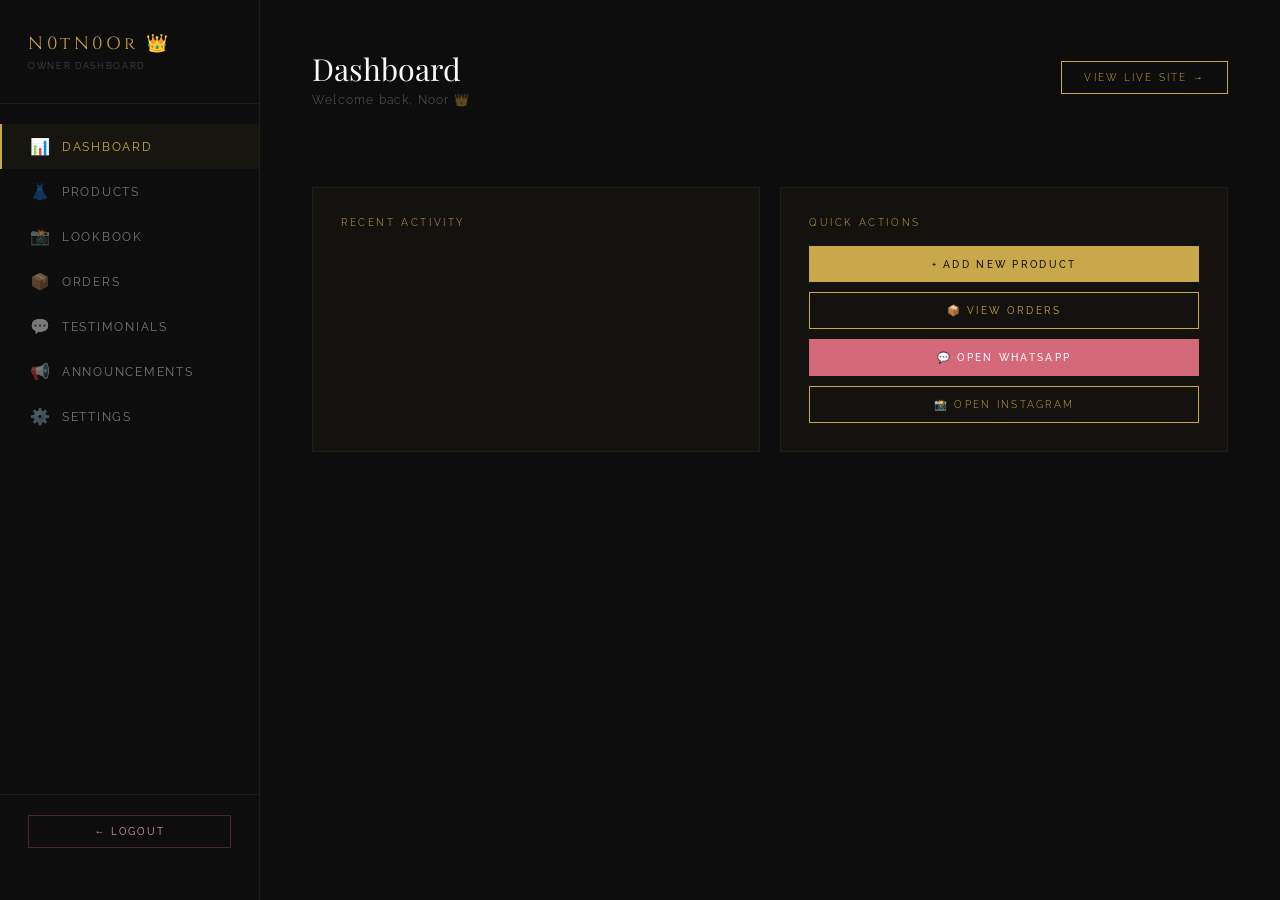
==== admin.html @ 702b6516 "Properly refactor to Multipage without breaking CSS or logic" ====
<!DOCTYPE html>
<html lang="en">
<head>
<meta charset="UTF-8">
<meta name="viewport" content="width=device-width, initial-scale=1.0">
<title>N0tN0Or — Hijabi RTW | Worldwide Delivery</title>
<link href="https://fonts.googleapis.com/css2?family=Playfair+Display:ital,wght@0,400;0,500;0,700;1,400;1,500&family=Raleway:wght@200;300;400;500;600&family=Cinzel:wght@400;500&display=swap" rel="stylesheet">
<link rel="stylesheet" href="style.css">
<!--
/* ═══════════════════════════════════════════
   VARIABLES & RESET
═══════════════════════════════════════════ */
:root {
  --black:#0a0a0a; --near-black:#111111; --dark:#1a1410;
  --gold:#c9a84c; --gold-light:#e8cc7a; --gold-dim:rgba(201,168,76,0.3);
  --rose:#d4697a; --rose-light:#e8a0b0; --rose-pale:#f5d8df;
  --white:#faf8f5; --off-white:#f0ece6; --grey:#888;
  --success:#25d366; --danger:#e05050; --admin-bg:#0d0d0d;
}
*{margin:0;padding:0;box-sizing:border-box;}
html{scroll-behavior:smooth;}
body{background:var(--black);color:var(--white);font-family:'Raleway',sans-serif;font-weight:300;overflow-x:hidden;}

body{cursor:auto;}}

/* ═══════════════════════════════════════════
   PAGE SYSTEM
═══════════════════════════════════════════ */
.page{display:none;min-height:100vh;}
.page.active{display:block;}

/* ═══════════════════════════════════════════
   NAV
═══════════════════════════════════════════ */
nav{position:fixed;top:var(--nav-top,0);width:100%;z-index:1000;padding:20px 60px;display:flex;align-items:center;justify-content:space-between;transition:background .3s,border-bottom .3s,top .3s;}
nav.scrolled{background:rgba(10,10,10,0.97);backdrop-filter:blur(12px);border-bottom:1px solid rgba(201,168,76,0.08);}
body.ann-visible{--nav-top:38px;}
.ann-bar{position:fixed;top:0;left:0;right:0;z-index:1100;}
.nav-logo{font-family:'Cinzel',serif;font-size:1.3rem;letter-spacing:.25em;color:var(--gold);text-decoration:none;display:flex;align-items:center;gap:10px;}
.nav-links{display:flex;gap:32px;list-style:none;}
.nav-links a{font-size:.67rem;letter-spacing:.22em;text-transform:uppercase;color:rgba(250,248,245,.6);text-decoration:none;transition:color .3s;}
.nav-links a:hover,.nav-links a.active-link{color:var(--gold);}
.nav-right{display:flex;gap:12px;align-items:center;}
.nav-wa{background:linear-gradient(135deg,#25d366,#128c7e);color:#fff;padding:9px 20px;font-size:.63rem;letter-spacing:.18em;text-transform:uppercase;text-decoration:none;transition:opacity .3s;display:flex;align-items:center;gap:7px;}
.nav-wa:hover{opacity:.85;}
.nav-admin-btn{background:none;border:1px solid rgba(201,168,76,.3);color:rgba(201,168,76,.7);padding:9px 18px;font-size:.62rem;letter-spacing:.2em;text-transform:uppercase;font-family:'Raleway',sans-serif;transition:all .3s;}
.nav-admin-btn:hover{border-color:var(--gold);color:var(--gold);}
.hamburger{display:none;flex-direction:column;gap:5px;padding:4px;background:none;border:none;}
.hamburger span{display:block;width:24px;height:1px;background:var(--gold);}

/* ═══════════════════════════════════════════
   MOBILE MENU
═══════════════════════════════════════════ */
.mobile-menu{display:none;position:fixed;inset:0;z-index:999;background:rgba(10,10,10,.98);flex-direction:column;align-items:center;justify-content:center;gap:32px;}
.mobile-menu.open{display:flex;}
.mobile-menu a,.mobile-menu button.mm-link{font-family:'Cinzel',serif;font-size:1.1rem;letter-spacing:.2em;text-transform:uppercase;color:var(--gold);text-decoration:none;background:none;border:none;}
.mm-close{position:absolute;top:28px;right:28px;background:none;border:none;color:var(--gold);font-size:1.5rem;}

/* ═══════════════════════════════════════════
   UTILITIES
═══════════════════════════════════════════ */
.s-label{font-size:.62rem;letter-spacing:.32em;text-transform:uppercase;color:var(--gold);margin-bottom:18px;display:block;}
.s-title{font-family:'Playfair Display',serif;font-size:clamp(2rem,3.5vw,3.5rem);font-weight:400;line-height:1.2;color:var(--white);}
.s-title .italic{font-style:italic;color:var(--gold);}
.s-title .rose{color:var(--rose-light);}
.s-body{font-size:.9rem;line-height:1.95;color:rgba(250,248,245,.55);margin-top:20px;max-width:480px;}
.deco-line{width:44px;height:1px;background:var(--gold);margin:18px 0;}
.deco-line.rose{background:var(--rose);}
.deco-line.center{margin:18px auto;}
.section{padding:110px 60px;}
.reveal{opacity:0;transform:translateY(32px);transition:opacity .85s ease,transform .85s ease;}
.reveal.on{opacity:1;transform:none;}
.d1{transition-delay:.1s;}.d2{transition-delay:.2s;}.d3{transition-delay:.3s;}.d4{transition-delay:.4s;}.d5{transition-delay:.5s;}
.btn-gold{background:var(--gold);color:var(--black);padding:15px 38px;font-family:'Raleway',sans-serif;font-size:.7rem;letter-spacing:.22em;text-transform:uppercase;font-weight:500;text-decoration:none;border:none;transition:background .3s,transform .3s;display:inline-flex;align-items:center;gap:10px;}
.btn-gold:hover{background:var(--gold-light);transform:translateY(-2px);}
.btn-outline{border:1px solid var(--gold);color:var(--gold);padding:14px 34px;font-family:'Raleway',sans-serif;font-size:.7rem;letter-spacing:.22em;text-transform:uppercase;text-decoration:none;transition:all .3s;display:inline-flex;align-items:center;gap:10px;background:none;}
.btn-outline:hover{background:var(--gold);color:var(--black);}
.btn-rose{background:var(--rose);color:#fff;padding:15px 38px;font-family:'Raleway',sans-serif;font-size:.7rem;letter-spacing:.22em;text-transform:uppercase;font-weight:500;text-decoration:none;border:none;transition:background .3s,transform .3s;display:inline-flex;align-items:center;gap:10px;}
.btn-rose:hover{background:var(--rose-light);color:var(--black);transform:translateY(-2px);}
.wa-float{position:fixed;bottom:32px;right:32px;z-index:500;width:56px;height:56px;background:linear-gradient(135deg,#25d366,#128c7e);border-radius:50%;display:flex;align-items:center;justify-content:center;font-size:1.5rem;text-decoration:none;box-shadow:0 4px 20px rgba(37,211,102,.35);transition:transform .3s,box-shadow .3s;}
.wa-float:hover{transform:scale(1.1);box-shadow:0 6px 28px rgba(37,211,102,.5);}

/* ═══════════════════════════════════════════
   MARQUEE
═══════════════════════════════════════════ */
.marquee{background:var(--gold);padding:13px 0;overflow:hidden;}
.marquee-track{display:flex;animation:marquee 25s linear infinite;white-space:nowrap;}
.marquee-item{font-family:'Cinzel',serif;font-size:.72rem;letter-spacing:.2em;text-transform:uppercase;color:var(--black);padding:0 36px;display:flex;align-items:center;gap:36px;}

/* ═══════════════════════════════════════════
   HOME PAGE
═══════════════════════════════════════════ */
.hero{min-height:100vh;display:flex;flex-direction:column;justify-content:center;position:relative;overflow:hidden;padding:140px 60px 100px;}
.hero-bg{position:absolute;inset:0;background:radial-gradient(ellipse at 80% 50%,rgba(201,168,76,.07) 0%,transparent 55%),radial-gradient(ellipse at 20% 80%,rgba(212,105,122,.08) 0%,transparent 50%),linear-gradient(160deg,#0a0a0a 0%,#12100e 100%);}
.hero-grid{position:absolute;inset:0;background-image:linear-gradient(rgba(201,168,76,.04) 1px,transparent 1px),linear-gradient(90deg,rgba(201,168,76,.04) 1px,transparent 1px);background-size:60px 60px;}
.hero-big-n{position:absolute;right:-40px;top:50%;transform:translateY(-50%);font-family:'Cinzel',serif;font-size:28vw;color:rgba(201,168,76,.04);line-height:1;user-select:none;pointer-events:none;}
.hero-content{position:relative;z-index:2;max-width:760px;}
.hero-badge{display:inline-flex;align-items:center;gap:10px;border:1px solid var(--gold-dim);padding:8px 20px;font-size:.62rem;letter-spacing:.28em;text-transform:uppercase;color:var(--gold);margin-bottom:32px;opacity:0;animation:fadeUp 1s .2s forwards;}
.hero-badge-dot{width:6px;height:6px;background:var(--gold);border-radius:50%;animation:pulse 2s infinite;}
.hero-title{font-family:'Playfair Display',serif;font-size:clamp(3rem,6vw,7rem);font-weight:400;line-height:1.05;opacity:0;animation:fadeUp 1s .4s forwards;}
.hero-title .gold{color:var(--gold);}
.hero-title .italic{font-style:italic;}
.hero-title .outline{-webkit-text-stroke:1px var(--gold);color:transparent;}
.hero-sub{margin-top:24px;max-width:480px;font-size:.9rem;line-height:1.95;color:rgba(250,248,245,.5);opacity:0;animation:fadeUp 1s .6s forwards;}
.hero-actions{margin-top:48px;display:flex;gap:14px;flex-wrap:wrap;opacity:0;animation:fadeUp 1s .8s forwards;}
.hero-stats{position:absolute;right:60px;bottom:80px;z-index:2;display:flex;gap:44px;opacity:0;animation:fadeIn 1s 1.4s forwards;}
.stat-val{font-family:'Playfair Display',serif;font-size:2.1rem;font-weight:400;color:var(--gold);}
.stat-lbl{font-size:.58rem;letter-spacing:.2em;text-transform:uppercase;color:rgba(250,248,245,.4);margin-top:4px;}

/* ABOUT */
.about{background:var(--near-black);display:grid;grid-template-columns:1fr 1fr;min-height:80vh;}
.about-vis{position:relative;overflow:hidden;background:linear-gradient(160deg,#1a120c 0%,#0d0905 100%);display:flex;align-items:center;justify-content:center;}
.about-big-logo{font-family:'Cinzel',serif;font-size:13rem;color:rgba(201,168,76,.05);user-select:none;line-height:1;}
.about-glow{position:absolute;top:50%;left:50%;transform:translate(-50%,-50%);width:280px;height:280px;background:radial-gradient(circle,rgba(201,168,76,.08) 0%,transparent 70%);}
.about-card{position:absolute;bottom:48px;left:36px;right:36px;border:1px solid var(--gold-dim);padding:28px 32px;background:rgba(10,10,10,.88);backdrop-filter:blur(12px);}
.about-card-q{font-family:'Playfair Display',serif;font-style:italic;font-size:1.05rem;line-height:1.7;color:var(--off-white);}
.about-card-attr{margin-top:12px;font-size:.6rem;letter-spacing:.25em;text-transform:uppercase;color:var(--gold);}
.about-content{padding:90px 70px;display:flex;flex-direction:column;justify-content:center;}
.about-pills{display:flex;flex-wrap:wrap;gap:9px;margin-top:36px;}
.pill{border:1px solid rgba(201,168,76,.22);padding:7px 16px;font-size:.6rem;letter-spacing:.18em;text-transform:uppercase;color:rgba(250,248,245,.45);transition:all .3s;}
.pill:hover{border-color:var(--gold);color:var(--gold);}

/* COLLECTION GRID */
.coll-header{display:flex;justify-content:space-between;align-items:flex-end;margin-bottom:56px;flex-wrap:wrap;gap:20px;}
.product-grid{display:grid;grid-template-columns:repeat(auto-fill,minmax(300px,1fr));gap:3px;}
.prod-card{position:relative;overflow:hidden;background:var(--near-black);}
.prod-visual{aspect-ratio:3/4;position:relative;overflow:hidden;}
.prod-visual img{width:100%;height:100%;object-fit:cover;transition:transform .7s ease;}
.prod-card:hover .prod-visual img{transform:scale(1.06);}
.prod-visual-placeholder{width:100%;height:100%;display:flex;align-items:center;justify-content:center;transition:transform .7s ease;}
.prod-card:hover .prod-visual-placeholder{transform:scale(1.06);}
.prod-shimmer{position:absolute;inset:0;background:linear-gradient(135deg,rgba(255,255,255,0) 40%,rgba(255,255,255,.05) 50%,rgba(255,255,255,0) 60%);background-size:200% 200%;pointer-events:none;}
.prod-overlay{position:absolute;inset:0;background:linear-gradient(to top,rgba(0,0,0,.88) 0%,rgba(0,0,0,.1) 50%,transparent 100%);display:flex;flex-direction:column;justify-content:flex-end;padding:24px;opacity:0;transition:opacity .4s;}
.prod-card:hover .prod-overlay{opacity:1;}
.prod-tag{font-size:.57rem;letter-spacing:.24em;text-transform:uppercase;color:var(--gold);margin-bottom:6px;}
.prod-name{font-family:'Playfair Display',serif;font-style:italic;font-size:1.3rem;color:var(--white);}
.prod-desc{font-size:.78rem;color:rgba(250,248,245,.6);margin-top:6px;line-height:1.5;}
.prod-price{font-family:'Cinzel',serif;font-size:.9rem;color:var(--gold);margin-top:10px;}
.prod-order-btn{margin-top:14px;display:inline-flex;align-items:center;gap:7px;font-size:.62rem;letter-spacing:.2em;text-transform:uppercase;color:var(--gold);text-decoration:none;border-bottom:1px solid var(--gold-dim);padding-bottom:3px;transition:border-color .3s;}
.prod-order-btn:hover{border-color:var(--gold);}
.prod-badge{position:absolute;top:16px;right:16px;z-index:2;background:var(--gold);color:var(--black);font-size:.53rem;letter-spacing:.14em;text-transform:uppercase;font-weight:600;padding:4px 10px;}
.prod-badge.sold{background:var(--grey);}
.prod-badge.new{background:var(--rose);}
.no-products{text-align:center;padding:100px 40px;color:rgba(250,248,245,.3);font-family:'Playfair Display',serif;font-style:italic;font-size:1.3rem;}

/* GRADIENTS for placeholder cards */
.g1{background:linear-gradient(160deg,#2a1520 0%,#6b2840 50%,#c9506a 100%);}
.g2{background:linear-gradient(160deg,#1c1c2e 0%,#4a3a6e 100%);}
.g3{background:linear-gradient(160deg,#0f1a0f 0%,#1e4d1e 60%,#2d7a2d 100%);}
.g4{background:linear-gradient(160deg,#1a1008 0%,#4d3010 60%,#8a5a20 100%);}
.g5{background:linear-gradient(160deg,#1a0f14 0%,#5c2040 70%,#a03060 100%);}
.g6{background:linear-gradient(160deg,#0f0f1a 0%,#2a2050 70%,#5040a0 100%);}

/* HOW TO ORDER */
.how{background:linear-gradient(160deg,#0d0905 0%,#12100e 100%);}
.how-inner{max-width:1100px;margin:0 auto;display:grid;grid-template-columns:1fr 1.1fr;gap:80px;align-items:start;}
.how-steps{display:flex;flex-direction:column;}
.how-step{display:flex;gap:22px;align-items:flex-start;padding:22px 0;border-bottom:1px solid rgba(201,168,76,.1);}
.how-step:last-child{border-bottom:none;}
.step-num{font-family:'Playfair Display',serif;font-size:2.3rem;color:var(--gold-dim);line-height:1;flex-shrink:0;width:44px;transition:color .3s;}
.how-step:hover .step-num{color:var(--gold);}
.step-title{font-size:.78rem;letter-spacing:.15em;text-transform:uppercase;color:var(--white);margin-bottom:5px;font-weight:500;}
.step-desc{font-size:.83rem;line-height:1.7;color:rgba(250,248,245,.45);}
.how-cta-box{border:1px solid var(--gold-dim);padding:44px;background:rgba(201,168,76,.03);position:relative;overflow:hidden;}
.how-cta-box::before{content:'';position:absolute;top:-1px;left:0;right:0;height:2px;background:linear-gradient(90deg,transparent,var(--gold),transparent);}
.cta-title{font-family:'Playfair Display',serif;font-size:1.6rem;font-style:italic;color:var(--white);line-height:1.4;}
.cta-body{font-size:.83rem;line-height:1.85;color:rgba(250,248,245,.5);margin:18px 0 32px;}
.how-wa-btn{display:flex;align-items:center;gap:12px;background:linear-gradient(135deg,#25d366,#128c7e);color:#fff;padding:17px 34px;text-decoration:none;font-size:.7rem;letter-spacing:.2em;text-transform:uppercase;transition:opacity .3s,transform .3s;font-weight:500;}
.how-wa-btn:hover{opacity:.9;transform:translateY(-2px);}
.how-or{margin:16px 0;font-size:.62rem;letter-spacing:.2em;text-transform:uppercase;color:rgba(250,248,245,.2);text-align:center;}
.how-ig-btn{display:flex;align-items:center;justify-content:center;gap:10px;border:1px solid rgba(201,168,76,.25);color:var(--gold);padding:15px 34px;text-decoration:none;font-size:.68rem;letter-spacing:.18em;text-transform:uppercase;transition:all .3s;}
.how-ig-btn:hover{background:var(--gold);color:var(--black);}

/* PHILOSOPHY */
.philosophy{background:var(--near-black);position:relative;overflow:hidden;}
.phil-bg-text{position:absolute;top:50%;left:50%;transform:translate(-50%,-50%);font-family:'Playfair Display',serif;font-size:20vw;font-style:italic;color:rgba(255,255,255,.02);white-space:nowrap;user-select:none;}
.phil-inner{max-width:900px;margin:0 auto;text-align:center;position:relative;z-index:1;}
.phil-quote{font-family:'Playfair Display',serif;font-style:italic;font-size:clamp(1.5rem,2.8vw,2.4rem);line-height:1.55;color:var(--white);margin:44px 0;}
.phil-quote .hl{color:var(--gold);}
.phil-points{display:grid;grid-template-columns:repeat(3,1fr);gap:2px;margin-top:64px;}
.phil-pt{padding:44px 32px;border:1px solid rgba(201,168,76,.08);background:rgba(201,168,76,.02);transition:background .3s,border-color .3s;}
.phil-pt:hover{background:rgba(201,168,76,.05);border-color:var(--gold-dim);}
.phil-pt-icon{font-size:1.7rem;margin-bottom:18px;}
.phil-pt-title{font-family:'Playfair Display',serif;font-size:1rem;color:var(--white);margin-bottom:10px;}
.phil-pt-body{font-size:.8rem;line-height:1.8;color:rgba(250,248,245,.45);}

/* LOOKBOOK */
.lb-grid{display:grid;grid-template-columns:repeat(4,1fr);grid-template-rows:auto auto;gap:3px;margin-top:60px;}
.lb-item{position:relative;overflow:hidden;}
.lb-item:nth-child(1){grid-column:span 2;grid-row:span 2;}
.lb-item:nth-child(5){grid-column:span 2;}
.lb-vis{aspect-ratio:1;position:relative;}
.lb-item:nth-child(1) .lb-vis{height:100%;aspect-ratio:unset;min-height:480px;}
.lb-item:nth-child(5) .lb-vis{aspect-ratio:2/1;}
.lb-bg{position:absolute;inset:0;transition:transform .6s;}
.lb-item:hover .lb-bg{transform:scale(1.05);}
.lb-shine{position:absolute;inset:0;background:radial-gradient(ellipse at 30% 20%,rgba(255,255,255,.1) 0%,transparent 60%);}
.lb-cap{position:absolute;inset:0;background:linear-gradient(to top,rgba(0,0,0,.8) 0%,transparent 50%);display:flex;align-items:flex-end;padding:22px;opacity:0;transition:opacity .4s;}
.lb-item:hover .lb-cap{opacity:1;}
.lb-cap-text{font-family:'Playfair Display',serif;font-style:italic;font-size:.92rem;color:var(--white);}

/* TESTIMONIALS */
.testi-grid{display:grid;grid-template-columns:repeat(3,1fr);gap:2px;margin-top:60px;}
.testi-card{padding:38px 32px;background:rgba(201,168,76,.03);border:1px solid rgba(201,168,76,.08);transition:border-color .3s;position:relative;}
.testi-card:hover{border-color:rgba(201,168,76,.2);}
.testi-top{display:flex;align-items:center;gap:12px;margin-bottom:20px;}
.testi-avatar{width:42px;height:42px;border-radius:50%;border:1px solid var(--gold-dim);display:flex;align-items:center;justify-content:center;font-family:'Playfair Display',serif;font-size:1rem;color:var(--gold);flex-shrink:0;}
.testi-name{font-size:.76rem;letter-spacing:.1em;text-transform:uppercase;color:var(--white);font-weight:500;}
.testi-loc{font-size:.63rem;color:rgba(250,248,245,.35);margin-top:2px;}
.testi-stars{color:var(--gold);font-size:.72rem;letter-spacing:3px;margin-bottom:14px;}
.testi-text{font-family:'Playfair Display',serif;font-style:italic;font-size:.97rem;line-height:1.75;color:rgba(250,248,245,.72);}
.testi-mark{position:absolute;top:20px;right:24px;font-family:'Playfair Display',serif;font-size:3.5rem;color:rgba(201,168,76,.07);line-height:1;}

/* IG CTA */
.igcta{background:linear-gradient(135deg,#0a0a0a 0%,#1a0e12 50%,#0a0a0a 100%);text-align:center;position:relative;overflow:hidden;}
.igcta-glow{position:absolute;top:50%;left:50%;transform:translate(-50%,-50%);width:500px;height:500px;background:radial-gradient(circle,rgba(212,105,122,.06) 0%,transparent 70%);}
.igcta-inner{position:relative;z-index:1;}
.igcta-title{font-family:'Playfair Display',serif;font-size:clamp(2rem,4vw,3.8rem);line-height:1.2;}
.igcta-title .italic{font-style:italic;color:var(--rose-light);}
.igcta-body{font-size:.9rem;line-height:1.9;color:rgba(250,248,245,.5);margin:20px auto;max-width:460px;}
.igcta-btn{display:inline-flex;align-items:center;gap:12px;background:linear-gradient(135deg,#833ab4,#fd1d1d,#fcb045);color:#fff;padding:17px 44px;text-decoration:none;font-size:.7rem;letter-spacing:.22em;text-transform:uppercase;font-weight:500;transition:opacity .3s,transform .3s;margin-top:10px;}
.igcta-btn:hover{opacity:.88;transform:translateY(-2px);}
.ig-handle{margin-top:14px;font-family:'Playfair Display',serif;font-style:italic;font-size:.95rem;color:rgba(250,248,245,.22);}

/* ═══════════════════════════════════════════
   SIZING PAGE
═══════════════════════════════════════════ */
.sizing-hero{padding:160px 60px 80px;text-align:center;background:linear-gradient(160deg,#0a0a0a 0%,#1a120c 100%);}
.sizing-table-wrap{max-width:900px;margin:60px auto;padding:0 60px;}
.size-table{width:100%;border-collapse:collapse;}
.size-table th{background:rgba(201,168,76,.1);color:var(--gold);font-size:.65rem;letter-spacing:.22em;text-transform:uppercase;padding:16px 20px;text-align:left;font-weight:500;border-bottom:1px solid var(--gold-dim);}
.size-table td{padding:14px 20px;font-size:.85rem;color:rgba(250,248,245,.65);border-bottom:1px solid rgba(201,168,76,.07);}
.size-table tr:hover td{background:rgba(201,168,76,.03);}
.size-table td:first-child{color:var(--white);font-weight:400;}
.sizing-tips{max-width:900px;margin:0 auto 60px;padding:0 60px;display:grid;grid-template-columns:1fr 1fr;gap:20px;}
.tip-card{background:rgba(201,168,76,.03);border:1px solid rgba(201,168,76,.1);padding:28px;transition:border-color .3s;}
.tip-card:hover{border-color:var(--gold-dim);}
.tip-icon{font-size:1.5rem;margin-bottom:12px;}
.tip-title{font-size:.78rem;letter-spacing:.15em;text-transform:uppercase;color:var(--white);margin-bottom:8px;}
.tip-body{font-size:.82rem;line-height:1.7;color:rgba(250,248,245,.45);}

/* ═══════════════════════════════════════════
   DELIVERY PAGE
═══════════════════════════════════════════ */
.delivery-hero{padding:160px 60px 80px;text-align:center;background:linear-gradient(160deg,#0a0a0a 0%,#0d1410 100%);}
.delivery-zones{max-width:1000px;margin:60px auto;padding:0 60px;display:grid;grid-template-columns:repeat(3,1fr);gap:3px;}
.zone-card{padding:40px 32px;background:rgba(201,168,76,.03);border:1px solid rgba(201,168,76,.08);transition:all .3s;text-align:center;}
.zone-card:hover{border-color:var(--gold-dim);background:rgba(201,168,76,.06);}
.zone-icon{font-size:2.2rem;margin-bottom:16px;}
.zone-name{font-family:'Playfair Display',serif;font-size:1.1rem;color:var(--white);margin-bottom:10px;}
.zone-time{font-size:.65rem;letter-spacing:.2em;text-transform:uppercase;color:var(--gold);margin-bottom:14px;}
.zone-desc{font-size:.8rem;line-height:1.7;color:rgba(250,248,245,.45);}
.delivery-note{max-width:700px;margin:48px auto;padding:32px;border:1px solid var(--gold-dim);background:rgba(201,168,76,.04);text-align:center;}
.delivery-note p{font-family:'Playfair Display',serif;font-style:italic;font-size:1rem;line-height:1.7;color:var(--off-white);}

/* ═══════════════════════════════════════════
   CONTACT PAGE
═══════════════════════════════════════════ */
.contact-hero{padding:160px 60px 80px;text-align:center;}
.contact-grid{max-width:1000px;margin:0 auto;padding:0 60px 80px;display:grid;grid-template-columns:1fr 1fr;gap:60px;align-items:start;}
.contact-card{border:1px solid rgba(201,168,76,.12);padding:40px;background:rgba(201,168,76,.02);transition:border-color .3s;}
.contact-card:hover{border-color:var(--gold-dim);}
.contact-card-icon{font-size:2rem;margin-bottom:16px;}
.contact-card-title{font-family:'Playfair Display',serif;font-size:1.2rem;color:var(--white);margin-bottom:10px;}
.contact-card-body{font-size:.83rem;line-height:1.75;color:rgba(250,248,245,.5);margin-bottom:24px;}
.contact-links{display:flex;flex-direction:column;gap:12px;}
.contact-link{display:flex;align-items:center;gap:10px;font-size:.75rem;letter-spacing:.12em;text-transform:uppercase;color:var(--gold);text-decoration:none;padding:12px 18px;border:1px solid rgba(201,168,76,.2);transition:all .3s;}
.contact-link:hover{background:var(--gold);color:var(--black);border-color:var(--gold);}
.contact-form{display:flex;flex-direction:column;gap:16px;}
.form-group{display:flex;flex-direction:column;gap:7px;}
.form-group label{font-size:.62rem;letter-spacing:.22em;text-transform:uppercase;color:var(--gold);}
.form-group input,.form-group textarea,.form-group select{background:rgba(201,168,76,.04);border:1px solid rgba(201,168,76,.15);color:var(--white);padding:13px 16px;font-family:'Raleway',sans-serif;font-size:.85rem;font-weight:300;outline:none;transition:border-color .3s;}
.form-group input:focus,.form-group textarea:focus,.form-group select:focus{border-color:var(--gold);}
.form-group textarea{min-height:110px;resize:vertical;}
.form-group select option{background:var(--near-black);}
.form-submit{background:var(--gold);color:var(--black);border:none;padding:15px 36px;font-family:'Raleway',sans-serif;font-size:.7rem;letter-spacing:.22em;text-transform:uppercase;font-weight:500;transition:background .3s;}
.form-submit:hover{background:var(--gold-light);}
.form-success{display:none;background:rgba(37,211,102,.1);border:1px solid rgba(37,211,102,.3);padding:16px;color:#25d366;font-size:.85rem;text-align:center;margin-top:10px;}

/* ═══════════════════════════════════════════
   ADMIN LOGIN
═══════════════════════════════════════════ */
#page-login{background:var(--admin-bg);min-height:100vh;display:none;align-items:center;justify-content:center;}
#page-login.active{display:flex;}
.login-box{width:100%;max-width:440px;padding:52px 48px;border:1px solid rgba(201,168,76,.2);background:rgba(201,168,76,.02);position:relative;overflow:hidden;}
.login-box::before{content:'';position:absolute;top:-1px;left:0;right:0;height:2px;background:linear-gradient(90deg,transparent,var(--gold),transparent);}
.login-logo{font-family:'Cinzel',serif;font-size:1.4rem;letter-spacing:.3em;color:var(--gold);text-align:center;margin-bottom:8px;}
.login-sub{font-size:.62rem;letter-spacing:.22em;text-transform:uppercase;color:rgba(250,248,245,.35);text-align:center;margin-bottom:40px;}
.login-form{display:flex;flex-direction:column;gap:18px;}
.login-form label{font-size:.6rem;letter-spacing:.22em;text-transform:uppercase;color:var(--gold);display:block;margin-bottom:6px;}
.login-form input{width:100%;background:rgba(201,168,76,.04);border:1px solid rgba(201,168,76,.15);color:var(--white);padding:14px 16px;font-family:'Raleway',sans-serif;font-size:.9rem;outline:none;transition:border-color .3s;}
.login-form input:focus{border-color:var(--gold);}
.login-btn{background:var(--gold);color:var(--black);border:none;padding:15px;font-family:'Raleway',sans-serif;font-size:.72rem;letter-spacing:.22em;text-transform:uppercase;font-weight:500;transition:background .3s;width:100%;margin-top:8px;}
.login-btn:hover{background:var(--gold-light);}
.login-err{color:var(--danger);font-size:.78rem;text-align:center;display:none;margin-top:4px;}
.login-back{display:block;text-align:center;margin-top:20px;font-size:.62rem;letter-spacing:.18em;text-transform:uppercase;color:rgba(250,248,245,.3);text-decoration:none;transition:color .3s;}
.login-back:hover{color:var(--gold);}

/* ═══════════════════════════════════════════
   ADMIN DASHBOARD
═══════════════════════════════════════════ */
#page-admin{background:var(--admin-bg);min-height:100vh;display:none;}
#page-admin.active{display:block;}
.admin-layout{display:grid;grid-template-columns:260px 1fr;min-height:100vh;}
.admin-sidebar{background:#0d0d0d;border-right:1px solid rgba(201,168,76,.1);padding:32px 0;display:flex;flex-direction:column;position:sticky;top:0;height:100vh;overflow-y:auto;}
.sidebar-logo{font-family:'Cinzel',serif;font-size:1.1rem;letter-spacing:.2em;color:var(--gold);padding:0 28px 32px;border-bottom:1px solid rgba(201,168,76,.1);margin-bottom:20px;}
.sidebar-logo span{display:block;font-family:'Raleway',sans-serif;font-size:.58rem;letter-spacing:.18em;text-transform:uppercase;color:rgba(250,248,245,.3);margin-top:4px;}
.sidebar-nav{display:flex;flex-direction:column;flex:1;}
.sb-link{display:flex;align-items:center;gap:12px;padding:13px 28px;font-size:.72rem;letter-spacing:.15em;text-transform:uppercase;color:rgba(250,248,245,.45);text-decoration:none;transition:all .3s;border-left:2px solid transparent;background:none;border-right:none;border-top:none;border-bottom:none;width:100%;text-align:left;font-family:'Raleway',sans-serif;font-weight:400;}
.sb-link:hover,.sb-link.active{color:var(--gold);background:rgba(201,168,76,.05);border-left-color:var(--gold);}
.sb-link .sb-icon{font-size:1rem;flex-shrink:0;width:20px;}
.sidebar-footer{padding:20px 28px;border-top:1px solid rgba(201,168,76,.1);margin-top:auto;}
.sb-logout{width:100%;background:none;border:1px solid rgba(212,105,122,.3);color:var(--rose-light);padding:10px;font-family:'Raleway',sans-serif;font-size:.62rem;letter-spacing:.18em;text-transform:uppercase;transition:all .3s;}
.sb-logout:hover{background:var(--rose);color:#fff;border-color:var(--rose);}
.admin-main{padding:48px 52px;overflow-y:auto;}
.admin-panel{display:none;}
.admin-panel.active{display:block;}
.admin-topbar{display:flex;align-items:center;justify-content:space-between;margin-bottom:40px;}
.admin-page-title{font-family:'Playfair Display',serif;font-size:1.9rem;font-weight:400;color:var(--white);}
.admin-page-sub{font-size:.75rem;color:rgba(250,248,245,.35);margin-top:4px;letter-spacing:.1em;}

.admin-mobile-nav{display:none;margin-bottom:28px;}
.admin-mobile-nav label{font-size:.65rem;letter-spacing:.18em;color:rgba(250,248,245,.6);margin-bottom:6px;display:block;}
.admin-mobile-nav select{width:100%;background:rgba(201,168,76,.04);border:1px solid rgba(201,168,76,.15);color:var(--white);padding:12px 14px;font-family:'Raleway',sans-serif;font-size:.85rem;outline:none;cursor:pointer;transition:border-color .3s;}
.admin-mobile-nav select:focus{border-color:var(--gold);}

/* DASHBOARD STATS */
.dash-stats{display:grid;grid-template-columns:repeat(4,1fr);gap:16px;margin-bottom:40px;}
.dash-stat{background:rgba(201,168,76,.04);border:1px solid rgba(201,168,76,.1);padding:24px;transition:border-color .3s;}
.dash-stat:hover{border-color:var(--gold-dim);}
.dash-stat-val{font-family:'Playfair Display',serif;font-size:2rem;color:var(--gold);}
.dash-stat-lbl{font-size:.6rem;letter-spacing:.2em;text-transform:uppercase;color:rgba(250,248,245,.35);margin-top:6px;}
.dash-stat-icon{font-size:1.4rem;float:right;opacity:.4;}
.dash-recent{display:grid;grid-template-columns:1fr 1fr;gap:20px;}
.dash-card{background:rgba(201,168,76,.03);border:1px solid rgba(201,168,76,.08);padding:28px;}
.dash-card-title{font-size:.65rem;letter-spacing:.25em;text-transform:uppercase;color:var(--gold);margin-bottom:18px;}
.activity-item{display:flex;gap:12px;align-items:flex-start;padding:10px 0;border-bottom:1px solid rgba(201,168,76,.06);}
.activity-item:last-child{border-bottom:none;}
.act-dot{width:7px;height:7px;background:var(--gold);border-radius:50%;margin-top:5px;flex-shrink:0;}
.act-text{font-size:.8rem;color:rgba(250,248,245,.55);line-height:1.5;}
.act-time{font-size:.65rem;color:rgba(250,248,245,.25);margin-top:2px;}

/* PRODUCTS ADMIN */
.prod-admin-toolbar{display:flex;gap:12px;align-items:center;margin-bottom:28px;flex-wrap:wrap;}
.search-input{background:rgba(201,168,76,.04);border:1px solid rgba(201,168,76,.15);color:var(--white);padding:11px 16px;font-family:'Raleway',sans-serif;font-size:.83rem;outline:none;transition:border-color .3s;min-width:240px;}
.search-input:focus{border-color:var(--gold);}
.filter-sel{background:rgba(201,168,76,.04);border:1px solid rgba(201,168,76,.15);color:var(--white);padding:11px 16px;font-family:'Raleway',sans-serif;font-size:.8rem;outline:none;}
.filter-sel option{background:var(--near-black);}
.admin-prod-grid{display:grid;grid-template-columns:repeat(auto-fill,minmax(240px,1fr));gap:16px;}
.admin-prod-card{background:rgba(201,168,76,.03);border:1px solid rgba(201,168,76,.08);overflow:hidden;transition:border-color .3s;}
.admin-prod-card:hover{border-color:var(--gold-dim);}
.admin-prod-img{aspect-ratio:4/3;position:relative;overflow:hidden;}
.admin-prod-img-placeholder{width:100%;height:100%;display:flex;align-items:center;justify-content:center;font-size:2.5rem;}
.admin-prod-img img{width:100%;height:100%;object-fit:cover;}
.admin-prod-info{padding:16px;}
.admin-prod-name{font-family:'Playfair Display',serif;font-size:1rem;color:var(--white);margin-bottom:4px;}
.admin-prod-tag{font-size:.58rem;letter-spacing:.18em;text-transform:uppercase;color:var(--gold);margin-bottom:8px;}
.admin-prod-price{font-size:.82rem;color:rgba(250,248,245,.5);margin-bottom:14px;}
.admin-prod-actions{display:flex;gap:8px;}
.ap-btn{flex:1;padding:9px;font-size:.6rem;letter-spacing:.15em;text-transform:uppercase;border:none;font-family:'Raleway',sans-serif;font-weight:500;transition:opacity .3s;}
.ap-edit{background:rgba(201,168,76,.15);color:var(--gold);}
.ap-edit:hover{background:rgba(201,168,76,.25);}
.ap-del{background:rgba(224,80,80,.15);color:#e05050;}
.ap-del:hover{background:rgba(224,80,80,.3);}
.ap-toggle{background:rgba(37,211,102,.12);color:#25d366;font-size:.55rem;}
.ap-toggle:hover{background:rgba(37,211,102,.22);}

/* MODAL */
.modal-overlay{display:none;position:fixed;inset:0;z-index:5000;background:rgba(0,0,0,.8);backdrop-filter:blur(6px);align-items:center;justify-content:center;padding:20px;}
.modal-overlay.open{display:flex;}
.modal{background:#111;border:1px solid rgba(201,168,76,.2);padding:44px 48px;width:100%;max-width:580px;max-height:90vh;overflow-y:auto;position:relative;}
.modal::before{content:'';position:absolute;top:-1px;left:0;right:0;height:2px;background:linear-gradient(90deg,transparent,var(--gold),transparent);}
.modal-title{font-family:'Playfair Display',serif;font-size:1.5rem;color:var(--white);margin-bottom:6px;}
.modal-sub{font-size:.65rem;letter-spacing:.18em;text-transform:uppercase;color:rgba(250,248,245,.3);margin-bottom:32px;}
.modal-close{position:absolute;top:20px;right:20px;background:none;border:none;color:rgba(250,248,245,.4);font-size:1.3rem;transition:color .3s;}
.modal-close:hover{color:var(--white);}
.modal-form{display:flex;flex-direction:column;gap:18px;}
.modal-form label{font-size:.6rem;letter-spacing:.2em;text-transform:uppercase;color:var(--gold);display:block;margin-bottom:6px;}
.modal-form input,.modal-form textarea,.modal-form select{width:100%;background:rgba(201,168,76,.04);border:1px solid rgba(201,168,76,.15);color:var(--white);padding:13px 16px;font-family:'Raleway',sans-serif;font-size:.85rem;outline:none;transition:border-color .3s;}
.modal-form input:focus,.modal-form textarea:focus,.modal-form select:focus{border-color:var(--gold);}
.modal-form textarea{min-height:90px;resize:vertical;}
.modal-form select option{background:#111;}
.modal-form-row{display:grid;grid-template-columns:1fr 1fr;gap:16px;}
.modal-actions{display:flex;gap:12px;margin-top:8px;}
.modal-save{flex:1;background:var(--gold);color:var(--black);border:none;padding:15px;font-family:'Raleway',sans-serif;font-size:.7rem;letter-spacing:.2em;text-transform:uppercase;font-weight:500;transition:background .3s;}
.modal-save:hover{background:var(--gold-light);}
.modal-cancel{flex:1;background:none;border:1px solid rgba(250,248,245,.15);color:rgba(250,248,245,.5);padding:15px;font-family:'Raleway',sans-serif;font-size:.7rem;letter-spacing:.2em;text-transform:uppercase;transition:all .3s;}
.modal-cancel:hover{border-color:rgba(250,248,245,.35);color:var(--white);}
.img-upload-area{border:2px dashed rgba(201,168,76,.2);padding:32px;text-align:center;transition:border-color .3s;position:relative;}
.img-upload-area:hover{border-color:var(--gold);}
.img-upload-area input[type=file]{position:absolute;inset:0;opacity:0;width:100%;}
.img-upload-icon{font-size:2rem;margin-bottom:8px;}
.img-upload-text{font-size:.75rem;color:rgba(250,248,245,.4);}
.img-preview{width:100%;max-height:180px;object-fit:cover;margin-top:12px;display:none;}
.color-swatch-row{display:flex;gap:8px;flex-wrap:wrap;margin-top:4px;}
.color-chip{width:28px;height:28px;border-radius:50%;border:2px solid transparent;transition:transform .2s;}
.color-chip.selected{border-color:var(--white);transform:scale(1.2);}
.size-check-row{display:flex;flex-wrap:wrap;gap:8px;margin-top:4px;}
.size-chip{padding:6px 14px;border:1px solid rgba(201,168,76,.2);font-size:.65rem;letter-spacing:.12em;text-transform:uppercase;color:rgba(250,248,245,.5);transition:all .2s;}
.size-chip.selected{border-color:var(--gold);color:var(--gold);background:rgba(201,168,76,.08);}

/* ORDERS ADMIN */
.orders-table{width:100%;border-collapse:collapse;}
.orders-table th{background:rgba(201,168,76,.08);color:var(--gold);font-size:.62rem;letter-spacing:.2em;text-transform:uppercase;padding:14px 18px;text-align:left;font-weight:500;border-bottom:1px solid var(--gold-dim);}
.orders-table td{padding:14px 18px;font-size:.82rem;color:rgba(250,248,245,.6);border-bottom:1px solid rgba(201,168,76,.06);}
.orders-table tr:hover td{background:rgba(201,168,76,.03);}
.order-status{display:inline-block;padding:4px 12px;font-size:.58rem;letter-spacing:.15em;text-transform:uppercase;font-weight:600;}
.status-pending{background:rgba(201,168,76,.15);color:var(--gold);}
.status-confirmed{background:rgba(37,211,102,.12);color:#25d366;}
.status-shipped{background:rgba(100,160,255,.12);color:#64a0ff;}
.status-delivered{background:rgba(100,220,100,.12);color:#64dc64;}
.status-cancelled{background:rgba(224,80,80,.12);color:#e05050;}
.order-action-btn{background:none;border:1px solid rgba(201,168,76,.2);color:var(--gold);padding:5px 12px;font-size:.58rem;letter-spacing:.14em;text-transform:uppercase;font-family:'Raleway',sans-serif;transition:all .3s;margin-right:5px;}
.order-action-btn:hover{background:var(--gold);color:var(--black);}

/* SETTINGS ADMIN */
.settings-grid{display:grid;grid-template-columns:1fr 1fr;gap:24px;}
.settings-section{background:rgba(201,168,76,.03);border:1px solid rgba(201,168,76,.08);padding:32px;}
.settings-section.full{grid-column:span 2;}
.settings-title{font-family:'Playfair Display',serif;font-size:1.1rem;color:var(--white);margin-bottom:6px;}
.settings-sub{font-size:.7rem;color:rgba(250,248,245,.35);margin-bottom:24px;}
.toggle-row{display:flex;align-items:center;justify-content:space-between;padding:12px 0;border-bottom:1px solid rgba(201,168,76,.06);}
.toggle-row:last-child{border-bottom:none;}
.toggle-label{font-size:.8rem;color:rgba(250,248,245,.65);}
.toggle-desc{font-size:.68rem;color:rgba(250,248,245,.3);margin-top:2px;}
.toggle-switch{position:relative;width:44px;height:24px;flex-shrink:0;}
.toggle-switch input{opacity:0;width:0;height:0;}
.toggle-slider{position:absolute;inset:0;background:rgba(255,255,255,.1);border-radius:12px;transition:.3s;}
.toggle-slider::before{content:'';position:absolute;height:18px;width:18px;left:3px;bottom:3px;background:rgba(250,248,245,.5);border-radius:50%;transition:.3s;}
.toggle-switch input:checked+.toggle-slider{background:var(--gold);}
.toggle-switch input:checked+.toggle-slider::before{transform:translateX(20px);background:var(--black);}
.settings-save{background:var(--gold);color:var(--black);border:none;padding:13px 32px;font-family:'Raleway',sans-serif;font-size:.7rem;letter-spacing:.2em;text-transform:uppercase;font-weight:500;transition:background .3s;margin-top:20px;}
.settings-save:hover{background:var(--gold-light);}
.settings-danger-btn{background:none;border:1px solid rgba(224,80,80,.3);color:#e05050;padding:12px 28px;font-family:'Raleway',sans-serif;font-size:.68rem;letter-spacing:.18em;text-transform:uppercase;transition:all .3s;margin-top:12px;display:block;}
.settings-danger-btn:hover{background:rgba(224,80,80,.1);}
.announce-bar-toggle{display:flex;gap:12px;align-items:center;margin-bottom:16px;}
.announce-input{flex:1;background:rgba(201,168,76,.04);border:1px solid rgba(201,168,76,.15);color:var(--white);padding:12px 16px;font-family:'Raleway',sans-serif;font-size:.83rem;outline:none;transition:border-color .3s;}
.announce-input:focus{border-color:var(--gold);}
.save-msg{display:none;color:#25d366;font-size:.75rem;margin-top:10px;}

/* ANNOUNCEMENT BAR */
.ann-bar{background:var(--gold);color:var(--black);text-align:center;height:38px;line-height:38px;font-size:.68rem;letter-spacing:.18em;text-transform:uppercase;font-weight:500;display:none;box-shadow:0 2px 10px rgba(0,0,0,.25);}

/* FOOTER */
footer{background:var(--near-black);border-top:1px solid rgba(201,168,76,.1);padding:60px 60px 28px;}
.footer-top{display:grid;grid-template-columns:2fr 1fr 1fr 1fr;gap:56px;padding-bottom:44px;border-bottom:1px solid rgba(201,168,76,.1);}
.footer-brand-logo{font-family:'Cinzel',serif;font-size:1.4rem;letter-spacing:.2em;color:var(--gold);margin-bottom:14px;}
.footer-tagline{font-family:'Playfair Display',serif;font-style:italic;font-size:.88rem;color:rgba(250,248,245,.3);line-height:1.7;max-width:250px;}
.footer-socials{margin-top:24px;display:flex;gap:10px;}
.footer-social{width:34px;height:34px;border:1px solid rgba(201,168,76,.2);display:flex;align-items:center;justify-content:center;font-size:.85rem;color:rgba(201,168,76,.5);text-decoration:none;transition:all .3s;}
.footer-social:hover{border-color:var(--gold);color:var(--gold);}
.footer-col-title{font-size:.6rem;letter-spacing:.28em;text-transform:uppercase;color:var(--gold);margin-bottom:22px;}
.footer-links{list-style:none;}
.footer-links li{margin-bottom:12px;}
.footer-links a{font-size:.8rem;color:rgba(250,248,245,.38);text-decoration:none;transition:color .3s;}
.footer-links a:hover{color:var(--gold);}
.footer-bottom{padding-top:24px;display:flex;justify-content:space-between;align-items:center;flex-wrap:wrap;gap:10px;}
.footer-copy{font-size:.6rem;letter-spacing:.1em;color:rgba(250,248,245,.2);}

/* ANIMATIONS */
@keyframes fadeUp{from{opacity:0;transform:translateY(30px)}to{opacity:1;transform:none}}
@keyframes fadeIn{from{opacity:0}to{opacity:1}}
@keyframes pulse{0%,100%{opacity:1;transform:scale(1)}50%{opacity:.5;transform:scale(.8)}}
@keyframes marquee{from{transform:translateX(0)}to{transform:translateX(-50%)}}
@keyframes spin{to{transform:rotate(360deg)}}
.toast{position:fixed;bottom:100px;right:32px;z-index:9999;background:#111;border:1px solid var(--gold-dim);color:var(--white);padding:14px 24px;font-size:.78rem;opacity:0;transform:translateY(12px);transition:all .3s;pointer-events:none;}
.toast.show{opacity:1;transform:none;}

/* RESPONSIVE */
@media(max-width:1024px){
  nav{padding:16px 24px;}
  .nav-links,.nav-wa,.nav-admin-btn{display:none;}
  .hamburger{display:flex;}
  .hero{padding:120px 24px 80px;}
  .hero-big-n,.hero-stats{display:none;}
  .about{grid-template-columns:1fr;}
  .about-content{padding:56px 24px;}
  .section{padding:72px 24px;}
  .phil-points,.testi-grid{grid-template-columns:1fr;}
  .delivery-zones,.sizing-tips{grid-template-columns:1fr;}
  .contact-grid{grid-template-columns:1fr;}
  .how-inner{grid-template-columns:1fr;gap:44px;}
  .lb-grid{grid-template-columns:1fr 1fr;}
  .lb-item:nth-child(1){grid-column:span 2;}
  .lb-item:nth-child(5){grid-column:span 2;}
  footer{padding:44px 24px 24px;}
  .footer-top{grid-template-columns:1fr;gap:32px;}
  .admin-layout{grid-template-columns:1fr;}
  .admin-sidebar{display:none;}
  .admin-main{padding:28px 20px;}
  .admin-mobile-nav{display:block;}
  .dash-stats{grid-template-columns:1fr 1fr;}
  .dash-recent,.settings-grid{grid-template-columns:1fr;}
  .settings-section.full{grid-column:span 1;}
  .modal{padding:32px 24px;}
  .modal-form-row{grid-template-columns:1fr;}
  .admin-prod-grid{grid-template-columns:repeat(2,1fr);}
  .sizing-table-wrap,.sizing-tips,.delivery-zones,.delivery-note{padding:0 24px;}
  .contact-grid{padding:0 24px 60px;}
}
-->
</head>
<body class="admin-page">
<div id="main-content">
<div class="page" id="page-admin">

  <div class="admin-layout">
    <!-- SIDEBAR -->
    <aside class="admin-sidebar">
      <div class="sidebar-logo">N0tN0Or 👑<span>Owner Dashboard</span></div>
      <div class="sidebar-nav">
        <button class="sb-link active" data-panel="dash" onclick="showPanel('dash')"><span class="sb-icon">📊</span>Dashboard</button>
        <button class="sb-link" data-panel="products" onclick="showPanel('products')"><span class="sb-icon">👗</span>Products</button>
        <button class="sb-link" data-panel="lookbook" onclick="showPanel('lookbook')"><span class="sb-icon">📸</span>Lookbook</button>
        <button class="sb-link" data-panel="orders" onclick="showPanel('orders')"><span class="sb-icon">📦</span>Orders</button>
        <button class="sb-link" data-panel="testimonials" onclick="showPanel('testimonials')"><span class="sb-icon">💬</span>Testimonials</button>
        <button class="sb-link" data-panel="announcements" onclick="showPanel('announcements')"><span class="sb-icon">📢</span>Announcements</button>
        <!-- <button class="sb-link" data-panel="site" onclick="showPanel('site')"><span class="sb-icon">🛠</span>Site Editor</button> -->
        <button class="sb-link" data-panel="settings" onclick="showPanel('settings')"><span class="sb-icon">⚙️</span>Settings</button>
      </div>
      <div class="sidebar-footer">
        <button class="sb-logout" onclick="doLogout()">← Logout</button>
      </div>
    </aside>

    <!-- MAIN PANELS -->
    <main class="admin-main">

      <div class="admin-mobile-nav">
        <label for="adminPanelSelect">Menu</label>
        <select id="adminPanelSelect" onchange="showPanel(this.value)">
          <option value="dash">Dashboard</option>
          <option value="products">Products</option>
          <option value="orders">Orders</option>
          <option value="lookbook">Lookbook</option>
          <option value="testimonials">Testimonials</option>
          <option value="announcements">Announcements</option>
          <!-- <option value="site">Site Editor</option> -->
          <option value="settings">Settings</option>
        </select>
      </div>

      <!-- DASHBOARD PANEL -->
      <div class="admin-panel active" id="panel-dash">
        <div class="admin-topbar">
          <div><div class="admin-page-title">Dashboard</div><div class="admin-page-sub">Welcome back, Noor 👑</div></div>
          <a class="btn-outline" href="#" onclick="nav('home');return false;" style="font-size:.63rem;padding:10px 22px;">View Live Site →</a>
        </div>
        <div class="dash-stats" id="dashStats"></div>
        <div class="dash-recent">
          <div class="dash-card">
            <div class="dash-card-title">Recent Activity</div>
            <div id="activityFeed"></div>
          </div>
          <div class="dash-card">
            <div class="dash-card-title">Quick Actions</div>
            <div style="display:flex;flex-direction:column;gap:10px;margin-top:4px;">
              <button class="btn-gold" onclick="showPanel('products');openAddProduct()" style="font-size:.65rem;padding:12px 20px;justify-content:center;">+ Add New Product</button>
              <button class="btn-outline" onclick="showPanel('orders')" style="font-size:.65rem;padding:11px 20px;justify-content:center;">📦 View Orders</button>
              <a class="btn-rose" href="https://wa.me/2348020965505" target="_blank" style="font-size:.65rem;padding:12px 20px;justify-content:center;">💬 Open WhatsApp</a>
              <a class="btn-outline" href="https://www.instagram.com/n0tn0or?utm_source=ig_web_button_share_sheet&igsh=ZDNlZDc0MzIxNw==" target="_blank" style="font-size:.65rem;padding:11px 20px;justify-content:center;">📸 Open Instagram</a>
            </div>
          </div>
        </div>
      </div>

      <!-- PRODUCTS PANEL -->
      <div class="admin-panel" id="panel-products">
        <div class="admin-topbar">
          <div><div class="admin-page-title">Products</div><div class="admin-page-sub">Manage your collection</div></div>
          <button class="btn-gold" onclick="openAddProduct()" style="font-size:.65rem;padding:12px 24px;">+ Add Product</button>
        </div>
        <div class="prod-admin-toolbar">
          <input class="search-input" placeholder="Search products..." oninput="filterProducts(this.value)" id="prodSearch">
          <select class="filter-sel" onchange="filterProductsByStatus(this.value)">
            <option value="all">All Products</option>
            <option value="active">Active</option>
            <option value="sold">Sold Out</option>
          </select>
        </div>
        <div class="admin-prod-grid" id="adminProductGrid"></div>
      </div>

      <!-- LOOKBOOK PANEL -->
      <div class="admin-panel" id="panel-lookbook">
        <div class="admin-topbar">
          <div><div class="admin-page-title">Lookbook</div><div class="admin-page-sub">Manage the homepage lookbook</div></div>
          <button class="btn-gold" onclick="openAddLookbookItem()" style="font-size:.65rem;padding:12px 24px;">+ Add Item</button>
        </div>
        <div class="admin-prod-grid" id="adminLookbookGrid"></div>
      </div>

      <!-- ORDERS PANEL -->
      <div class="admin-panel" id="panel-orders">
        <div class="admin-topbar">
          <div><div class="admin-page-title">Orders</div><div class="admin-page-sub">Track and manage customer orders</div></div>
          <button class="btn-gold" onclick="openAddOrder()" style="font-size:.65rem;padding:12px 24px;">+ Add Order</button>
        </div>
        <div style="overflow-x:auto;">
          <table class="orders-table" id="ordersTable">
            <thead><tr><th>Order #</th><th>Customer</th><th>Product</th><th>Country</th><th>Status</th><th>Date</th><th>Actions</th></tr></thead>
            <tbody id="ordersTbody"></tbody>
          </table>
        </div>
      </div>

      <!-- TESTIMONIALS PANEL -->
      <div class="admin-panel" id="panel-testimonials">
        <div class="admin-topbar">
          <div><div class="admin-page-title">Testimonials</div><div class="admin-page-sub">Manage customer reviews shown on the site</div></div>
          <button class="btn-gold" onclick="openAddTestimonial()" style="font-size:.65rem;padding:12px 24px;">+ Add Review</button>
        </div>
        <div class="admin-prod-grid" id="adminTestiGrid"></div>
      </div>

      <!-- ANNOUNCEMENTS PANEL -->
      <div class="admin-panel" id="panel-announcements">
        <div class="admin-topbar">
          <div><div class="admin-page-title">Announcements</div><div class="admin-page-sub">Manage your site-wide announcement bar</div></div>
        </div>
        <div class="settings-section" style="max-width:700px;">
          <div class="settings-title">Announcement Bar</div>
          <div class="settings-sub">Show a message at the top of the website (e.g. Eid bookings open, limited slots, etc.)</div>
          <div class="announce-bar-toggle">
            <label class="toggle-switch"><input type="checkbox" id="annToggle" onchange="saveAnnouncement()"><span class="toggle-slider"></span></label>
            <span style="font-size:.78rem;color:rgba(250,248,245,.55);">Enable announcement bar</span>
          </div>
          <input class="announce-input" id="annText" placeholder="e.g. 🌙 Eid bookings now open — slots are limited!" oninput="saveAnnouncement()">
          <div style="margin-top:16px;">
            <label style="font-size:.6rem;letter-spacing:.2em;text-transform:uppercase;color:var(--gold);display:block;margin-bottom:8px;">Background Color</label>
            <div style="display:flex;gap:10px;flex-wrap:wrap;" id="annColorPicker">
              <div onclick="setAnnColor('#c9a84c')" style="width:28px;height:28px;background:#c9a84c;border-radius:50%;border:2px solid transparent;" data-color="#c9a84c"></div>
              <div onclick="setAnnColor('#d4697a')" style="width:28px;height:28px;background:#d4697a;border-radius:50%;border:2px solid transparent;" data-color="#d4697a"></div>
              <div onclick="setAnnColor('#25d366')" style="width:28px;height:28px;background:#25d366;border-radius:50%;border:2px solid transparent;" data-color="#25d366"></div>
              <div onclick="setAnnColor('#111')" style="width:28px;height:28px;background:#111;border-radius:50%;border:2px solid rgba(255,255,255,.2);" data-color="#111"></div>
            </div>
          </div>
          <div class="save-msg" id="annSaveMsg">✓ Saved successfully</div>
        </div>
      </div>

      <!-- SITE EDITOR PANEL (temporarily disabled) -->
      <!--
      <div class="admin-panel" id="panel-site">
        <div class="admin-topbar">
          <div><div class="admin-page-title">Site Editor</div><div class="admin-page-sub">Edit homepage copy, buttons, and key site sections.</div></div>
        </div>
        <div class="settings-grid">
          <div class="settings-section">
            <div class="settings-title">Hero Section</div>
            <div class="settings-sub">Update the homepage hero headline, subtitle, and call-to-action buttons.</div>
            <div class="form-group"><label>Badge</label><input type="text" id="siteHeroBadge" placeholder="e.g. Hijabi RTW · Worldwide Delivery 📦"></div>
            <div class="form-group"><label>Title (HTML allowed)</label><textarea id="siteHeroTitle" rows="3" placeholder="This isn't just<br>a <span class='gold'>shopping</span><br><span class='italic outline'>page.</span>"></textarea></div>
            <div class="form-group"><label>Subtitle</label><textarea id="siteHeroSub" rows="3"></textarea></div>
            <div class="form-group"><label>Primary Button Text</label><input type="text" id="siteHeroBtn1Text" placeholder="✦ Explore Collection"></div>
            <div class="form-group"><label>Primary Button Link</label><input type="text" id="siteHeroBtn1Link" placeholder="#collection-section or order-page"></div>
            <div class="form-group"><label>Secondary Button Text</label><input type="text" id="siteHeroBtn2Text" placeholder="How to Order"></div>
            <div class="form-group"><label>Secondary Button Link</label><input type="text" id="siteHeroBtn2Link" placeholder="order-page"></div>
            <div class="form-group"><label>WhatsApp Button Text</label><input type="text" id="siteHeroBtn3Text" placeholder="💬 WhatsApp"></div>
            <div class="form-group"><label>WhatsApp Button Link</label><input type="text" id="siteHeroBtn3Link" placeholder="https://wa.me/... "></div>
          </div>
          <div class="settings-section">
            <div class="settings-title">About Section</div>
            <div class="settings-sub">Update the quote and brand story shown on the homepage.</div>
            <div class="form-group"><label>Quote</label><textarea id="siteAboutQuote" rows="2"></textarea></div>
            <div class="form-group"><label>Author</label><input type="text" id="siteAboutAuthor" placeholder="— N0tN0Or · @not(noor) 👑"></div>
            <div class="form-group"><label>Headline (HTML allowed)</label><textarea id="siteAboutTitle" rows="2"></textarea></div>
            <div class="form-group"><label>Description</label><textarea id="siteAboutBody" rows="3"></textarea></div>
            <div class="form-group"><label>Pills (comma separated)</label><input type="text" id="siteAboutPills" placeholder="Hijabi RTW, Modest Fashion, Custom Sizing, ..."></div>
          </div>
          <div class="settings-section full">
            <div class="settings-title">Marquee</div>
            <div class="settings-sub">Update the scrolling marquee text on the homepage.</div>
            <div class="form-group"><label>Items (comma separated)</label><textarea id="siteMarqueeItems" rows="3" placeholder="Hijabi RTW, Worldwide Delivery, Modest Fashion,..."></textarea></div>
          </div>
          <div class="settings-section full">
            <button class="settings-save" onclick="saveSiteConfig()">Save Site Content</button>
            <div class="save-msg" id="siteSaveMsg">✓ Site content saved</div>
          </div>
        </div>
      </div>
      -->

      <!-- SETTINGS PANEL -->
      <div class="admin-panel" id="panel-settings">
        <div class="admin-topbar">
          <div><div class="admin-page-title">Settings</div><div class="admin-page-sub">Manage your website and account</div></div>
        </div>
        <div class="settings-grid">
          <div class="settings-section">
            <div class="settings-title">Change Password</div>
            <div class="settings-sub">Update your owner dashboard password</div>
            <div style="display:flex;flex-direction:column;gap:14px;">
              <div class="form-group"><label>Current Password</label><input type="password" id="pwCurrent" placeholder="Current password"></div>
              <div class="form-group"><label>New Password</label><input type="password" id="pwNew" placeholder="New password"></div>
              <div class="form-group"><label>Confirm New Password</label><input type="password" id="pwConfirm" placeholder="Confirm new password"></div>
              <button class="settings-save" onclick="changePassword()">Update Password</button>
              <div class="save-msg" id="pwSaveMsg"></div>
            </div>
          </div>
          <div class="settings-section">
            <div class="settings-title">Site Settings</div>
            <div class="settings-sub">Control what appears on your website</div>
            <div class="toggle-row"><div><div class="toggle-label">Show Lookbook Section</div><div class="toggle-desc">Display lookbook on homepage</div></div><label class="toggle-switch"><input type="checkbox" id="tog-lookbook" checked onchange="saveSettings()"><span class="toggle-slider"></span></label></div>
            <div class="toggle-row"><div><div class="toggle-label">Show Testimonials</div><div class="toggle-desc">Display customer reviews</div></div><label class="toggle-switch"><input type="checkbox" id="tog-testi" checked onchange="saveSettings()"><span class="toggle-slider"></span></label></div>
            <div class="toggle-row"><div><div class="toggle-label">Show WhatsApp Float</div><div class="toggle-desc">Floating WhatsApp button</div></div><label class="toggle-switch"><input type="checkbox" id="tog-wa" checked onchange="saveSettings()"><span class="toggle-slider"></span></label></div>
            <div class="toggle-row"><div><div class="toggle-label">Eid Bookings Open</div><div class="toggle-desc">Show Eid booking banner</div></div><label class="toggle-switch"><input type="checkbox" id="tog-eid" onchange="saveSettings()"><span class="toggle-slider"></span></label></div>
            <div class="save-msg" id="settingsSaveMsg">✓ Settings saved</div>
          </div>
          <div class="settings-section full">
            <div class="settings-title">Danger Zone</div>
            <div class="settings-sub">Irreversible actions — proceed with caution</div>
            <button class="settings-danger-btn" onclick="if(confirm('Clear all products? This cannot be undone.')){clearAllProducts();}">🗑 Clear All Products</button>
            <button class="settings-danger-btn" onclick="if(confirm('Clear all orders?')){clearAllOrders();}">🗑 Clear All Orders</button>
          </div>
        </div>
      </div>

    </main>
  </div>

</div>
</div>
<!-- ADD/EDIT PRODUCT MODAL -->
<div class="modal-overlay" id="productModal">
  <div class="modal">
    <button class="modal-close" onclick="closeModal('productModal')">✕</button>
    <div class="modal-title" id="productModalTitle">Add Product</div>
    <div class="modal-sub">Fill in the product details</div>
    <input type="hidden" id="editProductId">
    <div class="modal-form">
      <div class="form-group"><label>Product Name *</label><input type="text" id="pName" placeholder="e.g. The Rose Abaya"></div>
      <div class="modal-form-row">
        <div class="form-group"><label>Category / Tag</label><input type="text" id="pTag" placeholder="e.g. Signature Piece"></div>
        <div class="form-group"><label>Price</label><input type="text" id="pPrice" placeholder="e.g. Contact for pricing"></div>
      </div>
      <div class="form-group"><label>Description</label><textarea id="pDesc" placeholder="Describe this piece..."></textarea></div>
      <div class="form-group"><label>Details (shown on product page)</label><textarea id="pDetails" placeholder="Add more details, measurements, care instructions, etc."></textarea></div>
      <div class="form-group">
        <label>Badge</label>
        <select id="pBadge"><option value="">None</option><option value="new">New</option><option value="bestseller">Bestseller</option><option value="limited">Limited</option><option value="ramadan">Ramadan</option><option value="eid">Eid Special</option><option value="sold">Sold Out</option></select>
      </div>
      <div class="form-group">
        <label>Available Sizes</label>
        <div class="size-check-row" id="sizeChips">
          <div class="size-chip" onclick="toggleSizeChip(this)" data-val="XS">XS</div>
          <div class="size-chip" onclick="toggleSizeChip(this)" data-val="S">S</div>
          <div class="size-chip" onclick="toggleSizeChip(this)" data-val="M">M</div>
          <div class="size-chip" onclick="toggleSizeChip(this)" data-val="L">L</div>
          <div class="size-chip" onclick="toggleSizeChip(this)" data-val="XL">XL</div>
          <div class="size-chip" onclick="toggleSizeChip(this)" data-val="XXL">XXL</div>
          <div class="size-chip" onclick="toggleSizeChip(this)" data-val="Custom">Custom</div>
        </div>
      </div>
<script>window.CURRENT_PAGE="admin";</script>
<script src="main.js"></script>
</body>
</html>
---- style.css ----
/* ═══════════════════════════════════════════
   VARIABLES & RESET
═══════════════════════════════════════════ */
:root {
  --black:#0a0a0a; --near-black:#111111; --dark:#1a1410;
  --gold:#c9a84c; --gold-light:#e8cc7a; --gold-dim:rgba(201,168,76,0.3);
  --rose:#d4697a; --rose-light:#e8a0b0; --rose-pale:#f5d8df;
  --white:#faf8f5; --off-white:#f0ece6; --grey:#888;
  --success:#25d366; --danger:#e05050; --admin-bg:#0d0d0d;
}
*{margin:0;padding:0;box-sizing:border-box;}
html{scroll-behavior:smooth;}
body{background:var(--black);color:var(--white);font-family:'Raleway',sans-serif;font-weight:300;overflow-x:hidden;}

body{cursor:auto;}}

/* ═══════════════════════════════════════════
   PAGE SYSTEM
═══════════════════════════════════════════ */
.page{min-height:100vh;}


/* ═══════════════════════════════════════════
   NAV
═══════════════════════════════════════════ */
nav{position:fixed;top:var(--nav-top,0);width:100%;z-index:1000;padding:20px 60px;display:flex;align-items:center;justify-content:space-between;transition:background .3s,border-bottom .3s,top .3s;}
nav.scrolled{background:rgba(10,10,10,0.97);backdrop-filter:blur(12px);border-bottom:1px solid rgba(201,168,76,0.08);}
body.ann-visible{--nav-top:38px;}
.ann-bar{position:fixed;top:0;left:0;right:0;z-index:1100;}
.nav-logo{font-family:'Cinzel',serif;font-size:1.3rem;letter-spacing:.25em;color:var(--gold);text-decoration:none;display:flex;align-items:center;gap:10px;}
.nav-links{display:flex;gap:32px;list-style:none;}
.nav-links a{font-size:.67rem;letter-spacing:.22em;text-transform:uppercase;color:rgba(250,248,245,.6);text-decoration:none;transition:color .3s;}
.nav-links a:hover,.nav-links a.active-link{color:var(--gold);}
.nav-right{display:flex;gap:12px;align-items:center;}
.nav-wa{background:linear-gradient(135deg,#25d366,#128c7e);color:#fff;padding:9px 20px;font-size:.63rem;letter-spacing:.18em;text-transform:uppercase;text-decoration:none;transition:opacity .3s;display:flex;align-items:center;gap:7px;}
.nav-wa:hover{opacity:.85;}
.nav-admin-btn{background:none;border:1px solid rgba(201,168,76,.3);color:rgba(201,168,76,.7);padding:9px 18px;font-size:.62rem;letter-spacing:.2em;text-transform:uppercase;font-family:'Raleway',sans-serif;transition:all .3s;}
.nav-admin-btn:hover{border-color:var(--gold);color:var(--gold);}
.hamburger{display:none;flex-direction:column;gap:5px;padding:4px;background:none;border:none;}
.hamburger span{display:block;width:24px;height:1px;background:var(--gold);}

/* ═══════════════════════════════════════════
   MOBILE MENU
═══════════════════════════════════════════ */
.mobile-menu{display:none;position:fixed;inset:0;z-index:999;background:rgba(10,10,10,.98);flex-direction:column;align-items:center;justify-content:center;gap:32px;}
.mobile-menu.open{display:flex;}
.mobile-menu a,.mobile-menu button.mm-link{font-family:'Cinzel',serif;font-size:1.1rem;letter-spacing:.2em;text-transform:uppercase;color:var(--gold);text-decoration:none;background:none;border:none;}
.mm-close{position:absolute;top:28px;right:28px;background:none;border:none;color:var(--gold);font-size:1.5rem;}

/* ═══════════════════════════════════════════
   UTILITIES
═══════════════════════════════════════════ */
.s-label{font-size:.62rem;letter-spacing:.32em;text-transform:uppercase;color:var(--gold);margin-bottom:18px;display:block;}
.s-title{font-family:'Playfair Display',serif;font-size:clamp(2rem,3.5vw,3.5rem);font-weight:400;line-height:1.2;color:var(--white);}
.s-title .italic{font-style:italic;color:var(--gold);}
.s-title .rose{color:var(--rose-light);}
.s-body{font-size:.9rem;line-height:1.95;color:rgba(250,248,245,.55);margin-top:20px;max-width:480px;}
.deco-line{width:44px;height:1px;background:var(--gold);margin:18px 0;}
.deco-line.rose{background:var(--rose);}
.deco-line.center{margin:18px auto;}
.section{padding:110px 60px;}
.reveal{opacity:0;transform:translateY(32px);transition:opacity .85s ease,transform .85s ease;}
.reveal.on{opacity:1;transform:none;}
.d1{transition-delay:.1s;}.d2{transition-delay:.2s;}.d3{transition-delay:.3s;}.d4{transition-delay:.4s;}.d5{transition-delay:.5s;}
.btn-gold{background:var(--gold);color:var(--black);padding:15px 38px;font-family:'Raleway',sans-serif;font-size:.7rem;letter-spacing:.22em;text-transform:uppercase;font-weight:500;text-decoration:none;border:none;transition:background .3s,transform .3s;display:inline-flex;align-items:center;gap:10px;}
.btn-gold:hover{background:var(--gold-light);transform:translateY(-2px);}
.btn-outline{border:1px solid var(--gold);color:var(--gold);padding:14px 34px;font-family:'Raleway',sans-serif;font-size:.7rem;letter-spacing:.22em;text-transform:uppercase;text-decoration:none;transition:all .3s;display:inline-flex;align-items:center;gap:10px;background:none;}
.btn-outline:hover{background:var(--gold);color:var(--black);}
.btn-rose{background:var(--rose);color:#fff;padding:15px 38px;font-family:'Raleway',sans-serif;font-size:.7rem;letter-spacing:.22em;text-transform:uppercase;font-weight:500;text-decoration:none;border:none;transition:background .3s,transform .3s;display:inline-flex;align-items:center;gap:10px;}
.btn-rose:hover{background:var(--rose-light);color:var(--black);transform:translateY(-2px);}
.wa-float{position:fixed;bottom:32px;right:32px;z-index:500;width:56px;height:56px;background:linear-gradient(135deg,#25d366,#128c7e);border-radius:50%;display:flex;align-items:center;justify-content:center;font-size:1.5rem;text-decoration:none;box-shadow:0 4px 20px rgba(37,211,102,.35);transition:transform .3s,box-shadow .3s;}
.wa-float:hover{transform:scale(1.1);box-shadow:0 6px 28px rgba(37,211,102,.5);}

/* ═══════════════════════════════════════════
   MARQUEE
═══════════════════════════════════════════ */
.marquee{background:var(--gold);padding:13px 0;overflow:hidden;}
.marquee-track{display:flex;animation:marquee 25s linear infinite;white-space:nowrap;}
.marquee-item{font-family:'Cinzel',serif;font-size:.72rem;letter-spacing:.2em;text-transform:uppercase;color:var(--black);padding:0 36px;display:flex;align-items:center;gap:36px;}

/* ═══════════════════════════════════════════
   HOME PAGE
═══════════════════════════════════════════ */
.hero{min-height:100vh;display:flex;flex-direction:column;justify-content:center;position:relative;overflow:hidden;padding:140px 60px 100px;}
.hero-bg{position:absolute;inset:0;background:radial-gradient(ellipse at 80% 50%,rgba(201,168,76,.07) 0%,transparent 55%),radial-gradient(ellipse at 20% 80%,rgba(212,105,122,.08) 0%,transparent 50%),linear-gradient(160deg,#0a0a0a 0%,#12100e 100%);}
.hero-grid{position:absolute;inset:0;background-image:linear-gradient(rgba(201,168,76,.04) 1px,transparent 1px),linear-gradient(90deg,rgba(201,168,76,.04) 1px,transparent 1px);background-size:60px 60px;}
.hero-big-n{position:absolute;right:-40px;top:50%;transform:translateY(-50%);font-family:'Cinzel',serif;font-size:28vw;color:rgba(201,168,76,.04);line-height:1;user-select:none;pointer-events:none;}
.hero-content{position:relative;z-index:2;max-width:760px;}
.hero-badge{display:inline-flex;align-items:center;gap:10px;border:1px solid var(--gold-dim);padding:8px 20px;font-size:.62rem;letter-spacing:.28em;text-transform:uppercase;color:var(--gold);margin-bottom:32px;opacity:0;animation:fadeUp 1s .2s forwards;}
.hero-badge-dot{width:6px;height:6px;background:var(--gold);border-radius:50%;animation:pulse 2s infinite;}
.hero-title{font-family:'Playfair Display',serif;font-size:clamp(3rem,6vw,7rem);font-weight:400;line-height:1.05;opacity:0;animation:fadeUp 1s .4s forwards;}
.hero-title .gold{color:var(--gold);}
.hero-title .italic{font-style:italic;}
.hero-title .outline{-webkit-text-stroke:1px var(--gold);color:transparent;}
.hero-sub{margin-top:24px;max-width:480px;font-size:.9rem;line-height:1.95;color:rgba(250,248,245,.5);opacity:0;animation:fadeUp 1s .6s forwards;}
.hero-actions{margin-top:48px;display:flex;gap:14px;flex-wrap:wrap;opacity:0;animation:fadeUp 1s .8s forwards;}
.hero-stats{position:absolute;right:60px;bottom:80px;z-index:2;display:flex;gap:44px;opacity:0;animation:fadeIn 1s 1.4s forwards;}
.stat-val{font-family:'Playfair Display',serif;font-size:2.1rem;font-weight:400;color:var(--gold);}
.stat-lbl{font-size:.58rem;letter-spacing:.2em;text-transform:uppercase;color:rgba(250,248,245,.4);margin-top:4px;}

/* ABOUT */
.about{background:var(--near-black);display:grid;grid-template-columns:1fr 1fr;min-height:80vh;}
.about-vis{position:relative;overflow:hidden;background:linear-gradient(160deg,#1a120c 0%,#0d0905 100%);display:flex;align-items:center;justify-content:center;}
.about-big-logo{font-family:'Cinzel',serif;font-size:13rem;color:rgba(201,168,76,.05);user-select:none;line-height:1;}
.about-glow{position:absolute;top:50%;left:50%;transform:translate(-50%,-50%);width:280px;height:280px;background:radial-gradient(circle,rgba(201,168,76,.08) 0%,transparent 70%);}
.about-card{position:absolute;bottom:48px;left:36px;right:36px;border:1px solid var(--gold-dim);padding:28px 32px;background:rgba(10,10,10,.88);backdrop-filter:blur(12px);}
.about-card-q{font-family:'Playfair Display',serif;font-style:italic;font-size:1.05rem;line-height:1.7;color:var(--off-white);}
.about-card-attr{margin-top:12px;font-size:.6rem;letter-spacing:.25em;text-transform:uppercase;color:var(--gold);}
.about-content{padding:90px 70px;display:flex;flex-direction:column;justify-content:center;}
.about-pills{display:flex;flex-wrap:wrap;gap:9px;margin-top:36px;}
.pill{border:1px solid rgba(201,168,76,.22);padding:7px 16px;font-size:.6rem;letter-spacing:.18em;text-transform:uppercase;color:rgba(250,248,245,.45);transition:all .3s;}
.pill:hover{border-color:var(--gold);color:var(--gold);}

/* COLLECTION GRID */
.coll-header{display:flex;justify-content:space-between;align-items:flex-end;margin-bottom:56px;flex-wrap:wrap;gap:20px;}
.product-grid{display:grid;grid-template-columns:repeat(auto-fill,minmax(300px,1fr));gap:3px;}
.prod-card{position:relative;overflow:hidden;background:var(--near-black);}
.prod-visual{aspect-ratio:3/4;position:relative;overflow:hidden;}
.prod-visual img{width:100%;height:100%;object-fit:cover;transition:transform .7s ease;}
.prod-card:hover .prod-visual img{transform:scale(1.06);}
.prod-visual-placeholder{width:100%;height:100%;display:flex;align-items:center;justify-content:center;transition:transform .7s ease;}
.prod-card:hover .prod-visual-placeholder{transform:scale(1.06);}
.prod-shimmer{position:absolute;inset:0;background:linear-gradient(135deg,rgba(255,255,255,0) 40%,rgba(255,255,255,.05) 50%,rgba(255,255,255,0) 60%);background-size:200% 200%;pointer-events:none;}
.prod-overlay{position:absolute;inset:0;background:linear-gradient(to top,rgba(0,0,0,.88) 0%,rgba(0,0,0,.1) 50%,transparent 100%);display:flex;flex-direction:column;justify-content:flex-end;padding:24px;opacity:0;transition:opacity .4s;}
.prod-card:hover .prod-overlay{opacity:1;}
.prod-tag{font-size:.57rem;letter-spacing:.24em;text-transform:uppercase;color:var(--gold);margin-bottom:6px;}
.prod-name{font-family:'Playfair Display',serif;font-style:italic;font-size:1.3rem;color:var(--white);}
.prod-desc{font-size:.78rem;color:rgba(250,248,245,.6);margin-top:6px;line-height:1.5;}
.prod-price{font-family:'Cinzel',serif;font-size:.9rem;color:var(--gold);margin-top:10px;}
.prod-order-btn{margin-top:14px;display:inline-flex;align-items:center;gap:7px;font-size:.62rem;letter-spacing:.2em;text-transform:uppercase;color:var(--gold);text-decoration:none;border-bottom:1px solid var(--gold-dim);padding-bottom:3px;transition:border-color .3s;}
.prod-order-btn:hover{border-color:var(--gold);}
.prod-badge{position:absolute;top:16px;right:16px;z-index:2;background:var(--gold);color:var(--black);font-size:.53rem;letter-spacing:.14em;text-transform:uppercase;font-weight:600;padding:4px 10px;}
.prod-badge.sold{background:var(--grey);}
.prod-badge.new{background:var(--rose);}
.no-products{text-align:center;padding:100px 40px;color:rgba(250,248,245,.3);font-family:'Playfair Display',serif;font-style:italic;font-size:1.3rem;}

/* GRADIENTS for placeholder cards */
.g1{background:linear-gradient(160deg,#2a1520 0%,#6b2840 50%,#c9506a 100%);}
.g2{background:linear-gradient(160deg,#1c1c2e 0%,#4a3a6e 100%);}
.g3{background:linear-gradient(160deg,#0f1a0f 0%,#1e4d1e 60%,#2d7a2d 100%);}
.g4{background:linear-gradient(160deg,#1a1008 0%,#4d3010 60%,#8a5a20 100%);}
.g5{background:linear-gradient(160deg,#1a0f14 0%,#5c2040 70%,#a03060 100%);}
.g6{background:linear-gradient(160deg,#0f0f1a 0%,#2a2050 70%,#5040a0 100%);}

/* HOW TO ORDER */
.how{background:linear-gradient(160deg,#0d0905 0%,#12100e 100%);}
.how-inner{max-width:1100px;margin:0 auto;display:grid;grid-template-columns:1fr 1.1fr;gap:80px;align-items:start;}
.how-steps{display:flex;flex-direction:column;}
.how-step{display:flex;gap:22px;align-items:flex-start;padding:22px 0;border-bottom:1px solid rgba(201,168,76,.1);}
.how-step:last-child{border-bottom:none;}
.step-num{font-family:'Playfair Display',serif;font-size:2.3rem;color:var(--gold-dim);line-height:1;flex-shrink:0;width:44px;transition:color .3s;}
.how-step:hover .step-num{color:var(--gold);}
.step-title{font-size:.78rem;letter-spacing:.15em;text-transform:uppercase;color:var(--white);margin-bottom:5px;font-weight:500;}
.step-desc{font-size:.83rem;line-height:1.7;color:rgba(250,248,245,.45);}
.how-cta-box{border:1px solid var(--gold-dim);padding:44px;background:rgba(201,168,76,.03);position:relative;overflow:hidden;}
.how-cta-box::before{content:'';position:absolute;top:-1px;left:0;right:0;height:2px;background:linear-gradient(90deg,transparent,var(--gold),transparent);}
.cta-title{font-family:'Playfair Display',serif;font-size:1.6rem;font-style:italic;color:var(--white);line-height:1.4;}
.cta-body{font-size:.83rem;line-height:1.85;color:rgba(250,248,245,.5);margin:18px 0 32px;}
.how-wa-btn{display:flex;align-items:center;gap:12px;background:linear-gradient(135deg,#25d366,#128c7e);color:#fff;padding:17px 34px;text-decoration:none;font-size:.7rem;letter-spacing:.2em;text-transform:uppercase;transition:opacity .3s,transform .3s;font-weight:500;}
.how-wa-btn:hover{opacity:.9;transform:translateY(-2px);}
.how-or{margin:16px 0;font-size:.62rem;letter-spacing:.2em;text-transform:uppercase;color:rgba(250,248,245,.2);text-align:center;}
.how-ig-btn{display:flex;align-items:center;justify-content:center;gap:10px;border:1px solid rgba(201,168,76,.25);color:var(--gold);padding:15px 34px;text-decoration:none;font-size:.68rem;letter-spacing:.18em;text-transform:uppercase;transition:all .3s;}
.how-ig-btn:hover{background:var(--gold);color:var(--black);}

/* PHILOSOPHY */
.philosophy{background:var(--near-black);position:relative;overflow:hidden;}
.phil-bg-text{position:absolute;top:50%;left:50%;transform:translate(-50%,-50%);font-family:'Playfair Display',serif;font-size:20vw;font-style:italic;color:rgba(255,255,255,.02);white-space:nowrap;user-select:none;}
.phil-inner{max-width:900px;margin:0 auto;text-align:center;position:relative;z-index:1;}
.phil-quote{font-family:'Playfair Display',serif;font-style:italic;font-size:clamp(1.5rem,2.8vw,2.4rem);line-height:1.55;color:var(--white);margin:44px 0;}
.phil-quote .hl{color:var(--gold);}
.phil-points{display:grid;grid-template-columns:repeat(3,1fr);gap:2px;margin-top:64px;}
.phil-pt{padding:44px 32px;border:1px solid rgba(201,168,76,.08);background:rgba(201,168,76,.02);transition:background .3s,border-color .3s;}
.phil-pt:hover{background:rgba(201,168,76,.05);border-color:var(--gold-dim);}
.phil-pt-icon{font-size:1.7rem;margin-bottom:18px;}
.phil-pt-title{font-family:'Playfair Display',serif;font-size:1rem;color:var(--white);margin-bottom:10px;}
.phil-pt-body{font-size:.8rem;line-height:1.8;color:rgba(250,248,245,.45);}

/* LOOKBOOK */
.lb-grid{display:grid;grid-template-columns:repeat(4,1fr);grid-template-rows:auto auto;gap:3px;margin-top:60px;}
.lb-item{position:relative;overflow:hidden;}
.lb-item:nth-child(1){grid-column:span 2;grid-row:span 2;}
.lb-item:nth-child(5){grid-column:span 2;}
.lb-vis{aspect-ratio:1;position:relative;}
.lb-item:nth-child(1) .lb-vis{height:100%;aspect-ratio:unset;min-height:480px;}
.lb-item:nth-child(5) .lb-vis{aspect-ratio:2/1;}
.lb-bg{position:absolute;inset:0;transition:transform .6s;}
.lb-item:hover .lb-bg{transform:scale(1.05);}
.lb-shine{position:absolute;inset:0;background:radial-gradient(ellipse at 30% 20%,rgba(255,255,255,.1) 0%,transparent 60%);}
.lb-cap{position:absolute;inset:0;background:linear-gradient(to top,rgba(0,0,0,.8) 0%,transparent 50%);display:flex;align-items:flex-end;padding:22px;opacity:0;transition:opacity .4s;}
.lb-item:hover .lb-cap{opacity:1;}
.lb-cap-text{font-family:'Playfair Display',serif;font-style:italic;font-size:.92rem;color:var(--white);}

/* TESTIMONIALS */
.testi-grid{display:grid;grid-template-columns:repeat(3,1fr);gap:2px;margin-top:60px;}
.testi-card{padding:38px 32px;background:rgba(201,168,76,.03);border:1px solid rgba(201,168,76,.08);transition:border-color .3s;position:relative;}
.testi-card:hover{border-color:rgba(201,168,76,.2);}
.testi-top{display:flex;align-items:center;gap:12px;margin-bottom:20px;}
.testi-avatar{width:42px;height:42px;border-radius:50%;border:1px solid var(--gold-dim);display:flex;align-items:center;justify-content:center;font-family:'Playfair Display',serif;font-size:1rem;color:var(--gold);flex-shrink:0;}
.testi-name{font-size:.76rem;letter-spacing:.1em;text-transform:uppercase;color:var(--white);font-weight:500;}
.testi-loc{font-size:.63rem;color:rgba(250,248,245,.35);margin-top:2px;}
.testi-stars{color:var(--gold);font-size:.72rem;letter-spacing:3px;margin-bottom:14px;}
.testi-text{font-family:'Playfair Display',serif;font-style:italic;font-size:.97rem;line-height:1.75;color:rgba(250,248,245,.72);}
.testi-mark{position:absolute;top:20px;right:24px;font-family:'Playfair Display',serif;font-size:3.5rem;color:rgba(201,168,76,.07);line-height:1;}

/* IG CTA */
.igcta{background:linear-gradient(135deg,#0a0a0a 0%,#1a0e12 50%,#0a0a0a 100%);text-align:center;position:relative;overflow:hidden;}
.igcta-glow{position:absolute;top:50%;left:50%;transform:translate(-50%,-50%);width:500px;height:500px;background:radial-gradient(circle,rgba(212,105,122,.06) 0%,transparent 70%);}
.igcta-inner{position:relative;z-index:1;}
.igcta-title{font-family:'Playfair Display',serif;font-size:clamp(2rem,4vw,3.8rem);line-height:1.2;}
.igcta-title .italic{font-style:italic;color:var(--rose-light);}
.igcta-body{font-size:.9rem;line-height:1.9;color:rgba(250,248,245,.5);margin:20px auto;max-width:460px;}
.igcta-btn{display:inline-flex;align-items:center;gap:12px;background:linear-gradient(135deg,#833ab4,#fd1d1d,#fcb045);color:#fff;padding:17px 44px;text-decoration:none;font-size:.7rem;letter-spacing:.22em;text-transform:uppercase;font-weight:500;transition:opacity .3s,transform .3s;margin-top:10px;}
.igcta-btn:hover{opacity:.88;transform:translateY(-2px);}
.ig-handle{margin-top:14px;font-family:'Playfair Display',serif;font-style:italic;font-size:.95rem;color:rgba(250,248,245,.22);}

/* ═══════════════════════════════════════════
   SIZING PAGE
═══════════════════════════════════════════ */
.sizing-hero{padding:160px 60px 80px;text-align:center;background:linear-gradient(160deg,#0a0a0a 0%,#1a120c 100%);}
.sizing-table-wrap{max-width:900px;margin:60px auto;padding:0 60px;}
.size-table{width:100%;border-collapse:collapse;}
.size-table th{background:rgba(201,168,76,.1);color:var(--gold);font-size:.65rem;letter-spacing:.22em;text-transform:uppercase;padding:16px 20px;text-align:left;font-weight:500;border-bottom:1px solid var(--gold-dim);}
.size-table td{padding:14px 20px;font-size:.85rem;color:rgba(250,248,245,.65);border-bottom:1px solid rgba(201,168,76,.07);}
.size-table tr:hover td{background:rgba(201,168,76,.03);}
.size-table td:first-child{color:var(--white);font-weight:400;}
.sizing-tips{max-width:900px;margin:0 auto 60px;padding:0 60px;display:grid;grid-template-columns:1fr 1fr;gap:20px;}
.tip-card{background:rgba(201,168,76,.03);border:1px solid rgba(201,168,76,.1);padding:28px;transition:border-color .3s;}
.tip-card:hover{border-color:var(--gold-dim);}
.tip-icon{font-size:1.5rem;margin-bottom:12px;}
.tip-title{font-size:.78rem;letter-spacing:.15em;text-transform:uppercase;color:var(--white);margin-bottom:8px;}
.tip-body{font-size:.82rem;line-height:1.7;color:rgba(250,248,245,.45);}

/* ═══════════════════════════════════════════
   DELIVERY PAGE
═══════════════════════════════════════════ */
.delivery-hero{padding:160px 60px 80px;text-align:center;background:linear-gradient(160deg,#0a0a0a 0%,#0d1410 100%);}
.delivery-zones{max-width:1000px;margin:60px auto;padding:0 60px;display:grid;grid-template-columns:repeat(3,1fr);gap:3px;}
.zone-card{padding:40px 32px;background:rgba(201,168,76,.03);border:1px solid rgba(201,168,76,.08);transition:all .3s;text-align:center;}
.zone-card:hover{border-color:var(--gold-dim);background:rgba(201,168,76,.06);}
.zone-icon{font-size:2.2rem;margin-bottom:16px;}
.zone-name{font-family:'Playfair Display',serif;font-size:1.1rem;color:var(--white);margin-bottom:10px;}
.zone-time{font-size:.65rem;letter-spacing:.2em;text-transform:uppercase;color:var(--gold);margin-bottom:14px;}
.zone-desc{font-size:.8rem;line-height:1.7;color:rgba(250,248,245,.45);}
.delivery-note{max-width:700px;margin:48px auto;padding:32px;border:1px solid var(--gold-dim);background:rgba(201,168,76,.04);text-align:center;}
.delivery-note p{font-family:'Playfair Display',serif;font-style:italic;font-size:1rem;line-height:1.7;color:var(--off-white);}

/* ═══════════════════════════════════════════
   CONTACT PAGE
═══════════════════════════════════════════ */
.contact-hero{padding:160px 60px 80px;text-align:center;}
.contact-grid{max-width:1000px;margin:0 auto;padding:0 60px 80px;display:grid;grid-template-columns:1fr 1fr;gap:60px;align-items:start;}
.contact-card{border:1px solid rgba(201,168,76,.12);padding:40px;background:rgba(201,168,76,.02);transition:border-color .3s;}
.contact-card:hover{border-color:var(--gold-dim);}
.contact-card-icon{font-size:2rem;margin-bottom:16px;}
.contact-card-title{font-family:'Playfair Display',serif;font-size:1.2rem;color:var(--white);margin-bottom:10px;}
.contact-card-body{font-size:.83rem;line-height:1.75;color:rgba(250,248,245,.5);margin-bottom:24px;}
.contact-links{display:flex;flex-direction:column;gap:12px;}
.contact-link{display:flex;align-items:center;gap:10px;font-size:.75rem;letter-spacing:.12em;text-transform:uppercase;color:var(--gold);text-decoration:none;padding:12px 18px;border:1px solid rgba(201,168,76,.2);transition:all .3s;}
.contact-link:hover{background:var(--gold);color:var(--black);border-color:var(--gold);}
.contact-form{display:flex;flex-direction:column;gap:16px;}
.form-group{display:flex;flex-direction:column;gap:7px;}
.form-group label{font-size:.62rem;letter-spacing:.22em;text-transform:uppercase;color:var(--gold);}
.form-group input,.form-group textarea,.form-group select{background:rgba(201,168,76,.04);border:1px solid rgba(201,168,76,.15);color:var(--white);padding:13px 16px;font-family:'Raleway',sans-serif;font-size:.85rem;font-weight:300;outline:none;transition:border-color .3s;}
.form-group input:focus,.form-group textarea:focus,.form-group select:focus{border-color:var(--gold);}
.form-group textarea{min-height:110px;resize:vertical;}
.form-group select option{background:var(--near-black);}
.form-submit{background:var(--gold);color:var(--black);border:none;padding:15px 36px;font-family:'Raleway',sans-serif;font-size:.7rem;letter-spacing:.22em;text-transform:uppercase;font-weight:500;transition:background .3s;}
.form-submit:hover{background:var(--gold-light);}
.form-success{display:none;background:rgba(37,211,102,.1);border:1px solid rgba(37,211,102,.3);padding:16px;color:#25d366;font-size:.85rem;text-align:center;margin-top:10px;}

/* ═══════════════════════════════════════════
   ADMIN LOGIN
═══════════════════════════════════════════ */
body.login-page{background:var(--admin-bg);min-height:100vh;display:flex;align-items:center;justify-content:center;}

.login-box{width:100%;max-width:440px;padding:52px 48px;border:1px solid rgba(201,168,76,.2);background:rgba(201,168,76,.02);position:relative;overflow:hidden;}
.login-box::before{content:'';position:absolute;top:-1px;left:0;right:0;height:2px;background:linear-gradient(90deg,transparent,var(--gold),transparent);}
.login-logo{font-family:'Cinzel',serif;font-size:1.4rem;letter-spacing:.3em;color:var(--gold);text-align:center;margin-bottom:8px;}
.login-sub{font-size:.62rem;letter-spacing:.22em;text-transform:uppercase;color:rgba(250,248,245,.35);text-align:center;margin-bottom:40px;}
.login-form{display:flex;flex-direction:column;gap:18px;}
.login-form label{font-size:.6rem;letter-spacing:.22em;text-transform:uppercase;color:var(--gold);display:block;margin-bottom:6px;}
.login-form input{width:100%;background:rgba(201,168,76,.04);border:1px solid rgba(201,168,76,.15);color:var(--white);padding:14px 16px;font-family:'Raleway',sans-serif;font-size:.9rem;outline:none;transition:border-color .3s;}
.login-form input:focus{border-color:var(--gold);}
.login-btn{background:var(--gold);color:var(--black);border:none;padding:15px;font-family:'Raleway',sans-serif;font-size:.72rem;letter-spacing:.22em;text-transform:uppercase;font-weight:500;transition:background .3s;width:100%;margin-top:8px;}
.login-btn:hover{background:var(--gold-light);}
.login-err{color:var(--danger);font-size:.78rem;text-align:center;display:none;margin-top:4px;}
.login-back{display:block;text-align:center;margin-top:20px;font-size:.62rem;letter-spacing:.18em;text-transform:uppercase;color:rgba(250,248,245,.3);text-decoration:none;transition:color .3s;}
.login-back:hover{color:var(--gold);}

/* ═══════════════════════════════════════════
   ADMIN DASHBOARD
═══════════════════════════════════════════ */
body.admin-page{background:var(--admin-bg);min-height:100vh;}

.admin-layout{display:grid;grid-template-columns:260px 1fr;min-height:100vh;}
.admin-sidebar{background:#0d0d0d;border-right:1px solid rgba(201,168,76,.1);padding:32px 0;display:flex;flex-direction:column;position:sticky;top:0;height:100vh;overflow-y:auto;}
.sidebar-logo{font-family:'Cinzel',serif;font-size:1.1rem;letter-spacing:.2em;color:var(--gold);padding:0 28px 32px;border-bottom:1px solid rgba(201,168,76,.1);margin-bottom:20px;}
.sidebar-logo span{display:block;font-family:'Raleway',sans-serif;font-size:.58rem;letter-spacing:.18em;text-transform:uppercase;color:rgba(250,248,245,.3);margin-top:4px;}
.sidebar-nav{display:flex;flex-direction:column;flex:1;}
.sb-link{display:flex;align-items:center;gap:12px;padding:13px 28px;font-size:.72rem;letter-spacing:.15em;text-transform:uppercase;color:rgba(250,248,245,.45);text-decoration:none;transition:all .3s;border-left:2px solid transparent;background:none;border-right:none;border-top:none;border-bottom:none;width:100%;text-align:left;font-family:'Raleway',sans-serif;font-weight:400;}
.sb-link:hover,.sb-link.active{color:var(--gold);background:rgba(201,168,76,.05);border-left-color:var(--gold);}
.sb-link .sb-icon{font-size:1rem;flex-shrink:0;width:20px;}
.sidebar-footer{padding:20px 28px;border-top:1px solid rgba(201,168,76,.1);margin-top:auto;}
.sb-logout{width:100%;background:none;border:1px solid rgba(212,105,122,.3);color:var(--rose-light);padding:10px;font-family:'Raleway',sans-serif;font-size:.62rem;letter-spacing:.18em;text-transform:uppercase;transition:all .3s;}
.sb-logout:hover{background:var(--rose);color:#fff;border-color:var(--rose);}
.admin-main{padding:48px 52px;overflow-y:auto;}
.admin-panel{display:none;}
.admin-panel.active{display:block;}
.admin-topbar{display:flex;align-items:center;justify-content:space-between;margin-bottom:40px;}
.admin-page-title{font-family:'Playfair Display',serif;font-size:1.9rem;font-weight:400;color:var(--white);}
.admin-page-sub{font-size:.75rem;color:rgba(250,248,245,.35);margin-top:4px;letter-spacing:.1em;}

.admin-mobile-nav{display:none;margin-bottom:28px;}
.admin-mobile-nav label{font-size:.65rem;letter-spacing:.18em;color:rgba(250,248,245,.6);margin-bottom:6px;display:block;}
.admin-mobile-nav select{width:100%;background:rgba(201,168,76,.04);border:1px solid rgba(201,168,76,.15);color:var(--white);padding:12px 14px;font-family:'Raleway',sans-serif;font-size:.85rem;outline:none;cursor:pointer;transition:border-color .3s;}
.admin-mobile-nav select:focus{border-color:var(--gold);}

/* DASHBOARD STATS */
.dash-stats{display:grid;grid-template-columns:repeat(4,1fr);gap:16px;margin-bottom:40px;}
.dash-stat{background:rgba(201,168,76,.04);border:1px solid rgba(201,168,76,.1);padding:24px;transition:border-color .3s;}
.dash-stat:hover{border-color:var(--gold-dim);}
.dash-stat-val{font-family:'Playfair Display',serif;font-size:2rem;color:var(--gold);}
.dash-stat-lbl{font-size:.6rem;letter-spacing:.2em;text-transform:uppercase;color:rgba(250,248,245,.35);margin-top:6px;}
.dash-stat-icon{font-size:1.4rem;float:right;opacity:.4;}
.dash-recent{display:grid;grid-template-columns:1fr 1fr;gap:20px;}
.dash-card{background:rgba(201,168,76,.03);border:1px solid rgba(201,168,76,.08);padding:28px;}
.dash-card-title{font-size:.65rem;letter-spacing:.25em;text-transform:uppercase;color:var(--gold);margin-bottom:18px;}
.activity-item{display:flex;gap:12px;align-items:flex-start;padding:10px 0;border-bottom:1px solid rgba(201,168,76,.06);}
.activity-item:last-child{border-bottom:none;}
.act-dot{width:7px;height:7px;background:var(--gold);border-radius:50%;margin-top:5px;flex-shrink:0;}
.act-text{font-size:.8rem;color:rgba(250,248,245,.55);line-height:1.5;}
.act-time{font-size:.65rem;color:rgba(250,248,245,.25);margin-top:2px;}

/* PRODUCTS ADMIN */
.prod-admin-toolbar{display:flex;gap:12px;align-items:center;margin-bottom:28px;flex-wrap:wrap;}
.search-input{background:rgba(201,168,76,.04);border:1px solid rgba(201,168,76,.15);color:var(--white);padding:11px 16px;font-family:'Raleway',sans-serif;font-size:.83rem;outline:none;transition:border-color .3s;min-width:240px;}
.search-input:focus{border-color:var(--gold);}
.filter-sel{background:rgba(201,168,76,.04);border:1px solid rgba(201,168,76,.15);color:var(--white);padding:11px 16px;font-family:'Raleway',sans-serif;font-size:.8rem;outline:none;}
.filter-sel option{background:var(--near-black);}
.admin-prod-grid{display:grid;grid-template-columns:repeat(auto-fill,minmax(240px,1fr));gap:16px;}
.admin-prod-card{background:rgba(201,168,76,.03);border:1px solid rgba(201,168,76,.08);overflow:hidden;transition:border-color .3s;}
.admin-prod-card:hover{border-color:var(--gold-dim);}
.admin-prod-img{aspect-ratio:4/3;position:relative;overflow:hidden;}
.admin-prod-img-placeholder{width:100%;height:100%;display:flex;align-items:center;justify-content:center;font-size:2.5rem;}
.admin-prod-img img{width:100%;height:100%;object-fit:cover;}
.admin-prod-info{padding:16px;}
.admin-prod-name{font-family:'Playfair Display',serif;font-size:1rem;color:var(--white);margin-bottom:4px;}
.admin-prod-tag{font-size:.58rem;letter-spacing:.18em;text-transform:uppercase;color:var(--gold);margin-bottom:8px;}
.admin-prod-price{font-size:.82rem;color:rgba(250,248,245,.5);margin-bottom:14px;}
.admin-prod-actions{display:flex;gap:8px;}
.ap-btn{flex:1;padding:9px;font-size:.6rem;letter-spacing:.15em;text-transform:uppercase;border:none;font-family:'Raleway',sans-serif;font-weight:500;transition:opacity .3s;}
.ap-edit{background:rgba(201,168,76,.15);color:var(--gold);}
.ap-edit:hover{background:rgba(201,168,76,.25);}
.ap-del{background:rgba(224,80,80,.15);color:#e05050;}
.ap-del:hover{background:rgba(224,80,80,.3);}
.ap-toggle{background:rgba(37,211,102,.12);color:#25d366;font-size:.55rem;}
.ap-toggle:hover{background:rgba(37,211,102,.22);}

/* MODAL */
.modal-overlay{display:none;position:fixed;inset:0;z-index:5000;background:rgba(0,0,0,.8);backdrop-filter:blur(6px);align-items:center;justify-content:center;padding:20px;}
.modal-overlay.open{display:flex;}
.modal{background:#111;border:1px solid rgba(201,168,76,.2);padding:44px 48px;width:100%;max-width:580px;max-height:90vh;overflow-y:auto;position:relative;}
.modal::before{content:'';position:absolute;top:-1px;left:0;right:0;height:2px;background:linear-gradient(90deg,transparent,var(--gold),transparent);}
.modal-title{font-family:'Playfair Display',serif;font-size:1.5rem;color:var(--white);margin-bottom:6px;}
.modal-sub{font-size:.65rem;letter-spacing:.18em;text-transform:uppercase;color:rgba(250,248,245,.3);margin-bottom:32px;}
.modal-close{position:absolute;top:20px;right:20px;background:none;border:none;color:rgba(250,248,245,.4);font-size:1.3rem;transition:color .3s;}
.modal-close:hover{color:var(--white);}
.modal-form{display:flex;flex-direction:column;gap:18px;}
.modal-form label{font-size:.6rem;letter-spacing:.2em;text-transform:uppercase;color:var(--gold);display:block;margin-bottom:6px;}
.modal-form input,.modal-form textarea,.modal-form select{width:100%;background:rgba(201,168,76,.04);border:1px solid rgba(201,168,76,.15);color:var(--white);padding:13px 16px;font-family:'Raleway',sans-serif;font-size:.85rem;outline:none;transition:border-color .3s;}
.modal-form input:focus,.modal-form textarea:focus,.modal-form select:focus{border-color:var(--gold);}
.modal-form textarea{min-height:90px;resize:vertical;}
.modal-form select option{background:#111;}
.modal-form-row{display:grid;grid-template-columns:1fr 1fr;gap:16px;}
.modal-actions{display:flex;gap:12px;margin-top:8px;}
.modal-save{flex:1;background:var(--gold);color:var(--black);border:none;padding:15px;font-family:'Raleway',sans-serif;font-size:.7rem;letter-spacing:.2em;text-transform:uppercase;font-weight:500;transition:background .3s;}
.modal-save:hover{background:var(--gold-light);}
.modal-cancel{flex:1;background:none;border:1px solid rgba(250,248,245,.15);color:rgba(250,248,245,.5);padding:15px;font-family:'Raleway',sans-serif;font-size:.7rem;letter-spacing:.2em;text-transform:uppercase;transition:all .3s;}
.modal-cancel:hover{border-color:rgba(250,248,245,.35);color:var(--white);}
.img-upload-area{border:2px dashed rgba(201,168,76,.2);padding:32px;text-align:center;transition:border-color .3s;position:relative;}
.img-upload-area:hover{border-color:var(--gold);}
.img-upload-area input[type=file]{position:absolute;inset:0;opacity:0;width:100%;}
.img-upload-icon{font-size:2rem;margin-bottom:8px;}
.img-upload-text{font-size:.75rem;color:rgba(250,248,245,.4);}
.img-preview{width:100%;max-height:180px;object-fit:cover;margin-top:12px;display:none;}
.color-swatch-row{display:flex;gap:8px;flex-wrap:wrap;margin-top:4px;}
.color-chip{width:28px;height:28px;border-radius:50%;border:2px solid transparent;transition:transform .2s;}
.color-chip.selected{border-color:var(--white);transform:scale(1.2);}
.size-check-row{display:flex;flex-wrap:wrap;gap:8px;margin-top:4px;}
.size-chip{padding:6px 14px;border:1px solid rgba(201,168,76,.2);font-size:.65rem;letter-spacing:.12em;text-transform:uppercase;color:rgba(250,248,245,.5);transition:all .2s;}
.size-chip.selected{border-color:var(--gold);color:var(--gold);background:rgba(201,168,76,.08);}

/* ORDERS ADMIN */
.orders-table{width:100%;border-collapse:collapse;}
.orders-table th{background:rgba(201,168,76,.08);color:var(--gold);font-size:.62rem;letter-spacing:.2em;text-transform:uppercase;padding:14px 18px;text-align:left;font-weight:500;border-bottom:1px solid var(--gold-dim);}
.orders-table td{padding:14px 18px;font-size:.82rem;color:rgba(250,248,245,.6);border-bottom:1px solid rgba(201,168,76,.06);}
.orders-table tr:hover td{background:rgba(201,168,76,.03);}
.order-status{display:inline-block;padding:4px 12px;font-size:.58rem;letter-spacing:.15em;text-transform:uppercase;font-weight:600;}
.status-pending{background:rgba(201,168,76,.15);color:var(--gold);}
.status-confirmed{background:rgba(37,211,102,.12);color:#25d366;}
.status-shipped{background:rgba(100,160,255,.12);color:#64a0ff;}
.status-delivered{background:rgba(100,220,100,.12);color:#64dc64;}
.status-cancelled{background:rgba(224,80,80,.12);color:#e05050;}
.order-action-btn{background:none;border:1px solid rgba(201,168,76,.2);color:var(--gold);padding:5px 12px;font-size:.58rem;letter-spacing:.14em;text-transform:uppercase;font-family:'Raleway',sans-serif;transition:all .3s;margin-right:5px;}
.order-action-btn:hover{background:var(--gold);color:var(--black);}

/* SETTINGS ADMIN */
.settings-grid{display:grid;grid-template-columns:1fr 1fr;gap:24px;}
.settings-section{background:rgba(201,168,76,.03);border:1px solid rgba(201,168,76,.08);padding:32px;}
.settings-section.full{grid-column:span 2;}
.settings-title{font-family:'Playfair Display',serif;font-size:1.1rem;color:var(--white);margin-bottom:6px;}
.settings-sub{font-size:.7rem;color:rgba(250,248,245,.35);margin-bottom:24px;}
.toggle-row{display:flex;align-items:center;justify-content:space-between;padding:12px 0;border-bottom:1px solid rgba(201,168,76,.06);}
.toggle-row:last-child{border-bottom:none;}
.toggle-label{font-size:.8rem;color:rgba(250,248,245,.65);}
.toggle-desc{font-size:.68rem;color:rgba(250,248,245,.3);margin-top:2px;}
.toggle-switch{position:relative;width:44px;height:24px;flex-shrink:0;}
.toggle-switch input{opacity:0;width:0;height:0;}
.toggle-slider{position:absolute;inset:0;background:rgba(255,255,255,.1);border-radius:12px;transition:.3s;}
.toggle-slider::before{content:'';position:absolute;height:18px;width:18px;left:3px;bottom:3px;background:rgba(250,248,245,.5);border-radius:50%;transition:.3s;}
.toggle-switch input:checked+.toggle-slider{background:var(--gold);}
.toggle-switch input:checked+.toggle-slider::before{transform:translateX(20px);background:var(--black);}
.settings-save{background:var(--gold);color:var(--black);border:none;padding:13px 32px;font-family:'Raleway',sans-serif;font-size:.7rem;letter-spacing:.2em;text-transform:uppercase;font-weight:500;transition:background .3s;margin-top:20px;}
.settings-save:hover{background:var(--gold-light);}
.settings-danger-btn{background:none;border:1px solid rgba(224,80,80,.3);color:#e05050;padding:12px 28px;font-family:'Raleway',sans-serif;font-size:.68rem;letter-spacing:.18em;text-transform:uppercase;transition:all .3s;margin-top:12px;display:block;}
.settings-danger-btn:hover{background:rgba(224,80,80,.1);}
.announce-bar-toggle{display:flex;gap:12px;align-items:center;margin-bottom:16px;}
.announce-input{flex:1;background:rgba(201,168,76,.04);border:1px solid rgba(201,168,76,.15);color:var(--white);padding:12px 16px;font-family:'Raleway',sans-serif;font-size:.83rem;outline:none;transition:border-color .3s;}
.announce-input:focus{border-color:var(--gold);}
.save-msg{display:none;color:#25d366;font-size:.75rem;margin-top:10px;}

/* ANNOUNCEMENT BAR */
.ann-bar{background:var(--gold);color:var(--black);text-align:center;height:38px;line-height:38px;font-size:.68rem;letter-spacing:.18em;text-transform:uppercase;font-weight:500;display:none;box-shadow:0 2px 10px rgba(0,0,0,.25);}

/* FOOTER */
footer{background:var(--near-black);border-top:1px solid rgba(201,168,76,.1);padding:60px 60px 28px;}
.footer-top{display:grid;grid-template-columns:2fr 1fr 1fr 1fr;gap:56px;padding-bottom:44px;border-bottom:1px solid rgba(201,168,76,.1);}
.footer-brand-logo{font-family:'Cinzel',serif;font-size:1.4rem;letter-spacing:.2em;color:var(--gold);margin-bottom:14px;}
.footer-tagline{font-family:'Playfair Display',serif;font-style:italic;font-size:.88rem;color:rgba(250,248,245,.3);line-height:1.7;max-width:250px;}
.footer-socials{margin-top:24px;display:flex;gap:10px;}
.footer-social{width:34px;height:34px;border:1px solid rgba(201,168,76,.2);display:flex;align-items:center;justify-content:center;font-size:.85rem;color:rgba(201,168,76,.5);text-decoration:none;transition:all .3s;}
.footer-social:hover{border-color:var(--gold);color:var(--gold);}
.footer-col-title{font-size:.6rem;letter-spacing:.28em;text-transform:uppercase;color:var(--gold);margin-bottom:22px;}
.footer-links{list-style:none;}
.footer-links li{margin-bottom:12px;}
.footer-links a{font-size:.8rem;color:rgba(250,248,245,.38);text-decoration:none;transition:color .3s;}
.footer-links a:hover{color:var(--gold);}
.footer-bottom{padding-top:24px;display:flex;justify-content:space-between;align-items:center;flex-wrap:wrap;gap:10px;}
.footer-copy{font-size:.6rem;letter-spacing:.1em;color:rgba(250,248,245,.2);}

/* ANIMATIONS */
@keyframes fadeUp{from{opacity:0;transform:translateY(30px)}to{opacity:1;transform:none}}
@keyframes fadeIn{from{opacity:0}to{opacity:1}}
@keyframes pulse{0%,100%{opacity:1;transform:scale(1)}50%{opacity:.5;transform:scale(.8)}}
@keyframes marquee{from{transform:translateX(0)}to{transform:translateX(-50%)}}
@keyframes spin{to{transform:rotate(360deg)}}
.toast{position:fixed;bottom:100px;right:32px;z-index:9999;background:#111;border:1px solid var(--gold-dim);color:var(--white);padding:14px 24px;font-size:.78rem;opacity:0;transform:translateY(12px);transition:all .3s;pointer-events:none;}
.toast.show{opacity:1;transform:none;}

/* RESPONSIVE */
@media(max-width:1024px){
  nav{padding:16px 24px;}
  .nav-links,.nav-wa,.nav-admin-btn{display:none;}
  .hamburger{display:flex;}
  .hero{padding:120px 24px 80px;}
  .hero-big-n,.hero-stats{display:none;}
  .about{grid-template-columns:1fr;}
  .about-content{padding:56px 24px;}
  .section{padding:72px 24px;}
  .phil-points,.testi-grid{grid-template-columns:1fr;}
  .delivery-zones,.sizing-tips{grid-template-columns:1fr;}
  .contact-grid{grid-template-columns:1fr;}
  .how-inner{grid-template-columns:1fr;gap:44px;}
  .lb-grid{grid-template-columns:1fr 1fr;}
  .lb-item:nth-child(1){grid-column:span 2;}
  .lb-item:nth-child(5){grid-column:span 2;}
  footer{padding:44px 24px 24px;}
  .footer-top{grid-template-columns:1fr;gap:32px;}
  .admin-layout{grid-template-columns:1fr;}
  .admin-sidebar{display:none;}
  .admin-main{padding:28px 20px;}
  .admin-mobile-nav{display:block;}
  .dash-stats{grid-template-columns:1fr 1fr;}
  .dash-recent,.settings-grid{grid-template-columns:1fr;}
  .settings-section.full{grid-column:span 1;}
  .modal{padding:32px 24px;}
  .modal-form-row{grid-template-columns:1fr;}
  .admin-prod-grid{grid-template-columns:repeat(2,1fr);}
  .sizing-table-wrap,.sizing-tips,.delivery-zones,.delivery-note{padding:0 24px;}
  .contact-grid{padding:0 24px 60px;}
}

/* Mobile Polish */
@media(max-width: 768px) {
  .hero-title { font-size: clamp(2.5rem, 8vw, 3.5rem) !important; margin-bottom: 12px; }
  .s-title { font-size: clamp(2rem, 7vw, 3rem) !important; }
  .section, .hero, .about-content { padding-left: 20px !important; padding-right: 20px !important; }
  .hero-actions { display: flex; flex-direction: column; width: 100%; gap: 10px; }
  .hero-actions a { text-align: center; justify-content: center; width: 100%; }
  .contact-form .modal-form-row { grid-template-columns: 1fr; }
  .how-inner { gap: 32px; flex-direction: column; }
  .dash-stats, .admin-prod-grid, .dash-recent, .settings-grid { grid-template-columns: 1fr !important; }
  .enhanced-modal { flex-direction: column !important; }
  .enhanced-modal-img { min-height: 250px !important; }
  .enhanced-modal-content { padding: 24px 20px !important; }
  .product-grid { grid-template-columns: repeat(auto-fill, minmax(240px, 1fr)) !important; }
  .footer-top { grid-template-columns: 1fr !important; gap: 30px !important; }
  .footer-bottom { flex-direction: column; text-align: center; gap: 14px; }
  .about-card { position: relative; bottom: auto; left: auto; right: auto; margin: -40px 20px 20px; z-index: 5; }
}
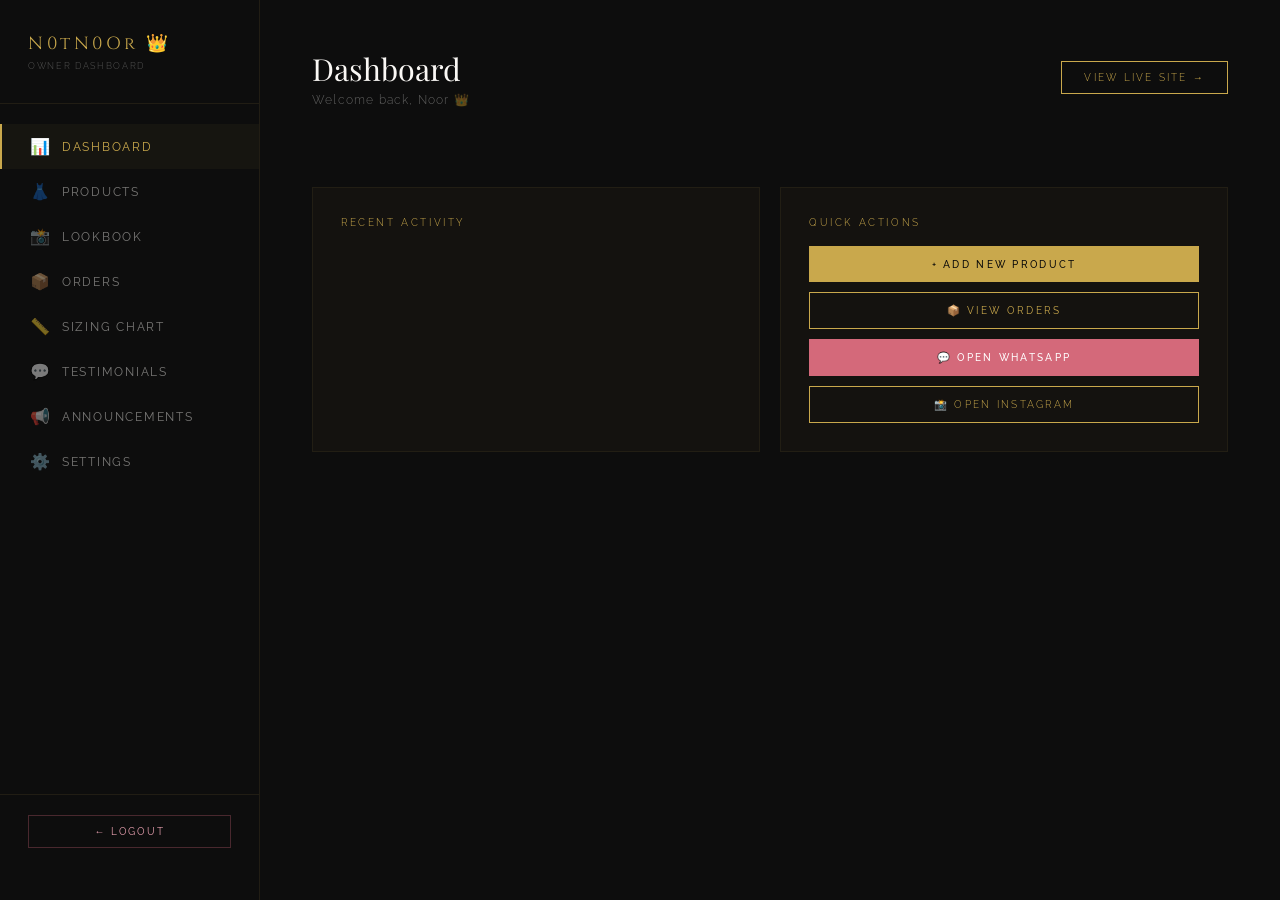
==== commit 44988b45: "Update admin.html" ====
--- a/admin.html
+++ b/admin.html
@@ -513,6 +513,7 @@
         <button class="sb-link" data-panel="products" onclick="showPanel('products')"><span class="sb-icon">👗</span>Products</button>
         <button class="sb-link" data-panel="lookbook" onclick="showPanel('lookbook')"><span class="sb-icon">📸</span>Lookbook</button>
         <button class="sb-link" data-panel="orders" onclick="showPanel('orders')"><span class="sb-icon">📦</span>Orders</button>
+         <button class="sb-link" data-panel="sizing" onclick="showPanel('sizing')"><span class="sb-icon">📏</span>Sizing Chart</button>
         <button class="sb-link" data-panel="testimonials" onclick="showPanel('testimonials')"><span class="sb-icon">💬</span>Testimonials</button>
         <button class="sb-link" data-panel="announcements" onclick="showPanel('announcements')"><span class="sb-icon">📢</span>Announcements</button>
         <!-- <button class="sb-link" data-panel="site" onclick="showPanel('site')"><span class="sb-icon">🛠</span>Site Editor</button> -->
@@ -532,6 +533,7 @@
           <option value="dash">Dashboard</option>
           <option value="products">Products</option>
           <option value="orders">Orders</option>
+          <option value="sizing">Sizing Chart</option>
           <option value="lookbook">Lookbook</option>
           <option value="testimonials">Testimonials</option>
           <option value="announcements">Announcements</option>
@@ -611,6 +613,22 @@
           <button class="btn-gold" onclick="openAddTestimonial()" style="font-size:.65rem;padding:12px 24px;">+ Add Review</button>
         </div>
         <div class="admin-prod-grid" id="adminTestiGrid"></div>
+      </div>
+
+       <!--Size PAANEL-->
+       <div class="admin-panel" id="panel-sizing">
+         <div class="admin-topbar">
+           <div><div class="admin-page-title">Sizing Chart</div><div class="admin-page-sub">Edit the size guide displayed on the website</div></div>
+           <button class="btn-gold" onclick="saveSizingChart()" style="font-size:.65rem;padding:12px 24px;">Save Changes</button>
+        </div>
+       <div style="overflow-x:auto;">
+         <table class="orders-table" style="width:100%;">
+           <thead>
+            <tr><th>Size</th><th>Bust (cm)</th><th>Waist (cm)</th><th>Hips (cm)</th><th>Length (cm)</th><th>Sleeve (cm)</th><th></th></tr>
+           </thead>
+           <tbody id="sizingAdminTbody"></tbody>
+         </table>
+        </div>
       </div>
 
       <!-- ANNOUNCEMENTS PANEL -->
@@ -706,6 +724,12 @@
             <div class="toggle-row"><div><div class="toggle-label">Show WhatsApp Float</div><div class="toggle-desc">Floating WhatsApp button</div></div><label class="toggle-switch"><input type="checkbox" id="tog-wa" checked onchange="saveSettings()"><span class="toggle-slider"></span></label></div>
             <div class="toggle-row"><div><div class="toggle-label">Eid Bookings Open</div><div class="toggle-desc">Show Eid booking banner</div></div><label class="toggle-switch"><input type="checkbox" id="tog-eid" onchange="saveSettings()"><span class="toggle-slider"></span></label></div>
             <div class="save-msg" id="settingsSaveMsg">✓ Settings saved</div>
+          </div>
+          <div class="settings-section">
+             <div class="settings-title">Payment Settings</div>
+             <div class="setting-sub">Configure Paystack payment integration</div>
+             <div class="form-group"><label>Public Paystack Key</label><input type="text" id="paystackKey" placeholder="pk_live_xxxxxxxxxxxx"></div>
+             <div class="toggle-desc">Get your key from <a href="https://dashboard.paystack.com" target="_blank" style="color:var(--gold);">Paystack Dashboard</a></div>
           </div>
           <div class="settings-section full">
             <div class="settings-title">Danger Zone</div>
@@ -755,4 +779,4 @@
 <script>window.CURRENT_PAGE="admin";</script>
 <script src="main.js"></script>
 </body>
-</html>+</html>
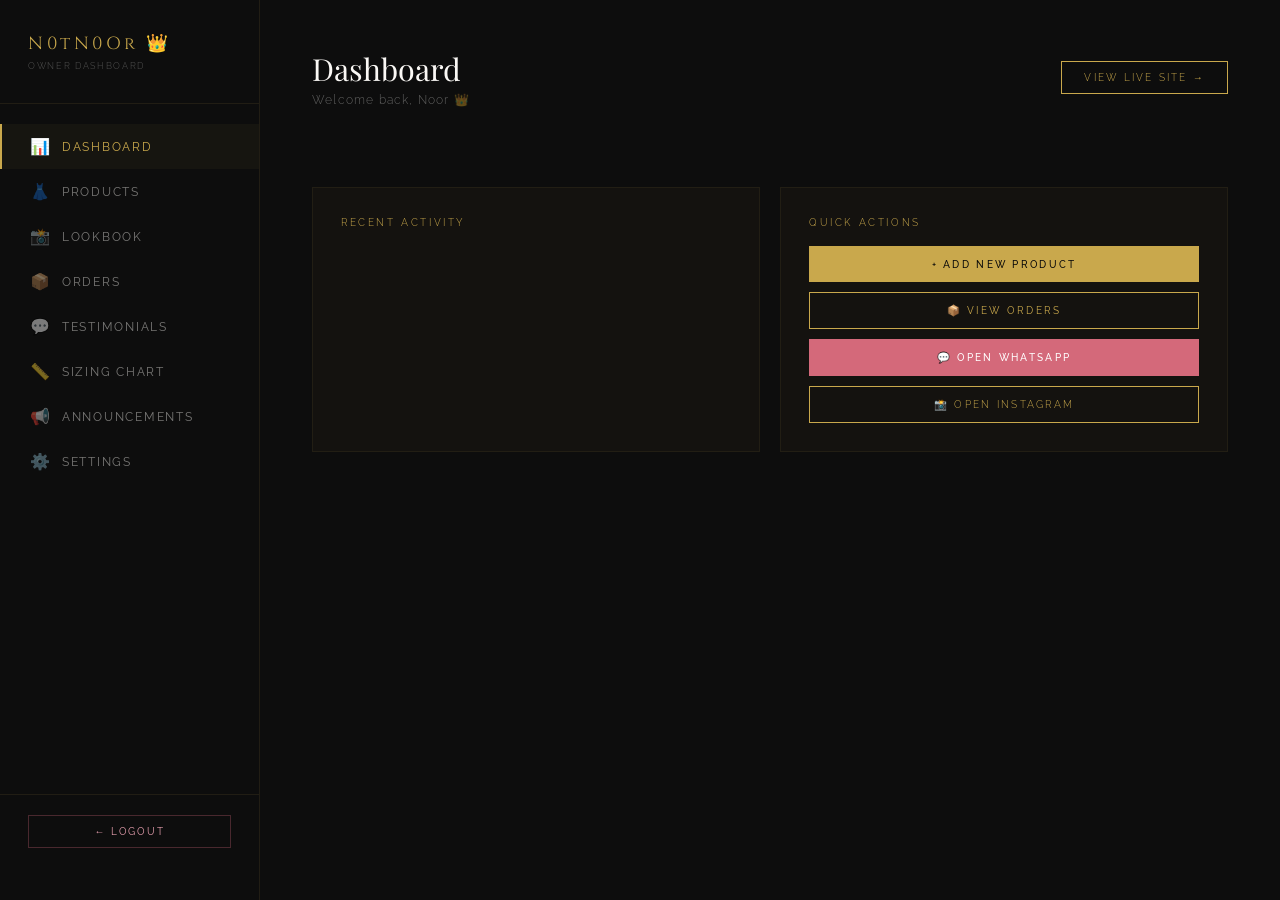
==== commit 396388fd: "Update print statement from 'Hello' to 'Goodbye'" ====
--- a/admin.html
+++ b/admin.html
@@ -3,509 +3,14 @@
 <head>
 <meta charset="UTF-8">
 <meta name="viewport" content="width=device-width, initial-scale=1.0">
-<title>N0tN0Or — Hijabi RTW | Worldwide Delivery</title>
+<title>N0tN0Or Admin Dashboard</title>
 <link href="https://fonts.googleapis.com/css2?family=Playfair+Display:ital,wght@0,400;0,500;0,700;1,400;1,500&family=Raleway:wght@200;300;400;500;600&family=Cinzel:wght@400;500&display=swap" rel="stylesheet">
 <link rel="stylesheet" href="style.css">
-<!--
-/* ═══════════════════════════════════════════
-   VARIABLES & RESET
-═══════════════════════════════════════════ */
-:root {
-  --black:#0a0a0a; --near-black:#111111; --dark:#1a1410;
-  --gold:#c9a84c; --gold-light:#e8cc7a; --gold-dim:rgba(201,168,76,0.3);
-  --rose:#d4697a; --rose-light:#e8a0b0; --rose-pale:#f5d8df;
-  --white:#faf8f5; --off-white:#f0ece6; --grey:#888;
-  --success:#25d366; --danger:#e05050; --admin-bg:#0d0d0d;
-}
-*{margin:0;padding:0;box-sizing:border-box;}
-html{scroll-behavior:smooth;}
-body{background:var(--black);color:var(--white);font-family:'Raleway',sans-serif;font-weight:300;overflow-x:hidden;}
-
-body{cursor:auto;}}
-
-/* ═══════════════════════════════════════════
-   PAGE SYSTEM
-═══════════════════════════════════════════ */
-.page{display:none;min-height:100vh;}
-.page.active{display:block;}
-
-/* ═══════════════════════════════════════════
-   NAV
-═══════════════════════════════════════════ */
-nav{position:fixed;top:var(--nav-top,0);width:100%;z-index:1000;padding:20px 60px;display:flex;align-items:center;justify-content:space-between;transition:background .3s,border-bottom .3s,top .3s;}
-nav.scrolled{background:rgba(10,10,10,0.97);backdrop-filter:blur(12px);border-bottom:1px solid rgba(201,168,76,0.08);}
-body.ann-visible{--nav-top:38px;}
-.ann-bar{position:fixed;top:0;left:0;right:0;z-index:1100;}
-.nav-logo{font-family:'Cinzel',serif;font-size:1.3rem;letter-spacing:.25em;color:var(--gold);text-decoration:none;display:flex;align-items:center;gap:10px;}
-.nav-links{display:flex;gap:32px;list-style:none;}
-.nav-links a{font-size:.67rem;letter-spacing:.22em;text-transform:uppercase;color:rgba(250,248,245,.6);text-decoration:none;transition:color .3s;}
-.nav-links a:hover,.nav-links a.active-link{color:var(--gold);}
-.nav-right{display:flex;gap:12px;align-items:center;}
-.nav-wa{background:linear-gradient(135deg,#25d366,#128c7e);color:#fff;padding:9px 20px;font-size:.63rem;letter-spacing:.18em;text-transform:uppercase;text-decoration:none;transition:opacity .3s;display:flex;align-items:center;gap:7px;}
-.nav-wa:hover{opacity:.85;}
-.nav-admin-btn{background:none;border:1px solid rgba(201,168,76,.3);color:rgba(201,168,76,.7);padding:9px 18px;font-size:.62rem;letter-spacing:.2em;text-transform:uppercase;font-family:'Raleway',sans-serif;transition:all .3s;}
-.nav-admin-btn:hover{border-color:var(--gold);color:var(--gold);}
-.hamburger{display:none;flex-direction:column;gap:5px;padding:4px;background:none;border:none;}
-.hamburger span{display:block;width:24px;height:1px;background:var(--gold);}
-
-/* ═══════════════════════════════════════════
-   MOBILE MENU
-═══════════════════════════════════════════ */
-.mobile-menu{display:none;position:fixed;inset:0;z-index:999;background:rgba(10,10,10,.98);flex-direction:column;align-items:center;justify-content:center;gap:32px;}
-.mobile-menu.open{display:flex;}
-.mobile-menu a,.mobile-menu button.mm-link{font-family:'Cinzel',serif;font-size:1.1rem;letter-spacing:.2em;text-transform:uppercase;color:var(--gold);text-decoration:none;background:none;border:none;}
-.mm-close{position:absolute;top:28px;right:28px;background:none;border:none;color:var(--gold);font-size:1.5rem;}
-
-/* ═══════════════════════════════════════════
-   UTILITIES
-═══════════════════════════════════════════ */
-.s-label{font-size:.62rem;letter-spacing:.32em;text-transform:uppercase;color:var(--gold);margin-bottom:18px;display:block;}
-.s-title{font-family:'Playfair Display',serif;font-size:clamp(2rem,3.5vw,3.5rem);font-weight:400;line-height:1.2;color:var(--white);}
-.s-title .italic{font-style:italic;color:var(--gold);}
-.s-title .rose{color:var(--rose-light);}
-.s-body{font-size:.9rem;line-height:1.95;color:rgba(250,248,245,.55);margin-top:20px;max-width:480px;}
-.deco-line{width:44px;height:1px;background:var(--gold);margin:18px 0;}
-.deco-line.rose{background:var(--rose);}
-.deco-line.center{margin:18px auto;}
-.section{padding:110px 60px;}
-.reveal{opacity:0;transform:translateY(32px);transition:opacity .85s ease,transform .85s ease;}
-.reveal.on{opacity:1;transform:none;}
-.d1{transition-delay:.1s;}.d2{transition-delay:.2s;}.d3{transition-delay:.3s;}.d4{transition-delay:.4s;}.d5{transition-delay:.5s;}
-.btn-gold{background:var(--gold);color:var(--black);padding:15px 38px;font-family:'Raleway',sans-serif;font-size:.7rem;letter-spacing:.22em;text-transform:uppercase;font-weight:500;text-decoration:none;border:none;transition:background .3s,transform .3s;display:inline-flex;align-items:center;gap:10px;}
-.btn-gold:hover{background:var(--gold-light);transform:translateY(-2px);}
-.btn-outline{border:1px solid var(--gold);color:var(--gold);padding:14px 34px;font-family:'Raleway',sans-serif;font-size:.7rem;letter-spacing:.22em;text-transform:uppercase;text-decoration:none;transition:all .3s;display:inline-flex;align-items:center;gap:10px;background:none;}
-.btn-outline:hover{background:var(--gold);color:var(--black);}
-.btn-rose{background:var(--rose);color:#fff;padding:15px 38px;font-family:'Raleway',sans-serif;font-size:.7rem;letter-spacing:.22em;text-transform:uppercase;font-weight:500;text-decoration:none;border:none;transition:background .3s,transform .3s;display:inline-flex;align-items:center;gap:10px;}
-.btn-rose:hover{background:var(--rose-light);color:var(--black);transform:translateY(-2px);}
-.wa-float{position:fixed;bottom:32px;right:32px;z-index:500;width:56px;height:56px;background:linear-gradient(135deg,#25d366,#128c7e);border-radius:50%;display:flex;align-items:center;justify-content:center;font-size:1.5rem;text-decoration:none;box-shadow:0 4px 20px rgba(37,211,102,.35);transition:transform .3s,box-shadow .3s;}
-.wa-float:hover{transform:scale(1.1);box-shadow:0 6px 28px rgba(37,211,102,.5);}
-
-/* ═══════════════════════════════════════════
-   MARQUEE
-═══════════════════════════════════════════ */
-.marquee{background:var(--gold);padding:13px 0;overflow:hidden;}
-.marquee-track{display:flex;animation:marquee 25s linear infinite;white-space:nowrap;}
-.marquee-item{font-family:'Cinzel',serif;font-size:.72rem;letter-spacing:.2em;text-transform:uppercase;color:var(--black);padding:0 36px;display:flex;align-items:center;gap:36px;}
-
-/* ═══════════════════════════════════════════
-   HOME PAGE
-═══════════════════════════════════════════ */
-.hero{min-height:100vh;display:flex;flex-direction:column;justify-content:center;position:relative;overflow:hidden;padding:140px 60px 100px;}
-.hero-bg{position:absolute;inset:0;background:radial-gradient(ellipse at 80% 50%,rgba(201,168,76,.07) 0%,transparent 55%),radial-gradient(ellipse at 20% 80%,rgba(212,105,122,.08) 0%,transparent 50%),linear-gradient(160deg,#0a0a0a 0%,#12100e 100%);}
-.hero-grid{position:absolute;inset:0;background-image:linear-gradient(rgba(201,168,76,.04) 1px,transparent 1px),linear-gradient(90deg,rgba(201,168,76,.04) 1px,transparent 1px);background-size:60px 60px;}
-.hero-big-n{position:absolute;right:-40px;top:50%;transform:translateY(-50%);font-family:'Cinzel',serif;font-size:28vw;color:rgba(201,168,76,.04);line-height:1;user-select:none;pointer-events:none;}
-.hero-content{position:relative;z-index:2;max-width:760px;}
-.hero-badge{display:inline-flex;align-items:center;gap:10px;border:1px solid var(--gold-dim);padding:8px 20px;font-size:.62rem;letter-spacing:.28em;text-transform:uppercase;color:var(--gold);margin-bottom:32px;opacity:0;animation:fadeUp 1s .2s forwards;}
-.hero-badge-dot{width:6px;height:6px;background:var(--gold);border-radius:50%;animation:pulse 2s infinite;}
-.hero-title{font-family:'Playfair Display',serif;font-size:clamp(3rem,6vw,7rem);font-weight:400;line-height:1.05;opacity:0;animation:fadeUp 1s .4s forwards;}
-.hero-title .gold{color:var(--gold);}
-.hero-title .italic{font-style:italic;}
-.hero-title .outline{-webkit-text-stroke:1px var(--gold);color:transparent;}
-.hero-sub{margin-top:24px;max-width:480px;font-size:.9rem;line-height:1.95;color:rgba(250,248,245,.5);opacity:0;animation:fadeUp 1s .6s forwards;}
-.hero-actions{margin-top:48px;display:flex;gap:14px;flex-wrap:wrap;opacity:0;animation:fadeUp 1s .8s forwards;}
-.hero-stats{position:absolute;right:60px;bottom:80px;z-index:2;display:flex;gap:44px;opacity:0;animation:fadeIn 1s 1.4s forwards;}
-.stat-val{font-family:'Playfair Display',serif;font-size:2.1rem;font-weight:400;color:var(--gold);}
-.stat-lbl{font-size:.58rem;letter-spacing:.2em;text-transform:uppercase;color:rgba(250,248,245,.4);margin-top:4px;}
-
-/* ABOUT */
-.about{background:var(--near-black);display:grid;grid-template-columns:1fr 1fr;min-height:80vh;}
-.about-vis{position:relative;overflow:hidden;background:linear-gradient(160deg,#1a120c 0%,#0d0905 100%);display:flex;align-items:center;justify-content:center;}
-.about-big-logo{font-family:'Cinzel',serif;font-size:13rem;color:rgba(201,168,76,.05);user-select:none;line-height:1;}
-.about-glow{position:absolute;top:50%;left:50%;transform:translate(-50%,-50%);width:280px;height:280px;background:radial-gradient(circle,rgba(201,168,76,.08) 0%,transparent 70%);}
-.about-card{position:absolute;bottom:48px;left:36px;right:36px;border:1px solid var(--gold-dim);padding:28px 32px;background:rgba(10,10,10,.88);backdrop-filter:blur(12px);}
-.about-card-q{font-family:'Playfair Display',serif;font-style:italic;font-size:1.05rem;line-height:1.7;color:var(--off-white);}
-.about-card-attr{margin-top:12px;font-size:.6rem;letter-spacing:.25em;text-transform:uppercase;color:var(--gold);}
-.about-content{padding:90px 70px;display:flex;flex-direction:column;justify-content:center;}
-.about-pills{display:flex;flex-wrap:wrap;gap:9px;margin-top:36px;}
-.pill{border:1px solid rgba(201,168,76,.22);padding:7px 16px;font-size:.6rem;letter-spacing:.18em;text-transform:uppercase;color:rgba(250,248,245,.45);transition:all .3s;}
-.pill:hover{border-color:var(--gold);color:var(--gold);}
-
-/* COLLECTION GRID */
-.coll-header{display:flex;justify-content:space-between;align-items:flex-end;margin-bottom:56px;flex-wrap:wrap;gap:20px;}
-.product-grid{display:grid;grid-template-columns:repeat(auto-fill,minmax(300px,1fr));gap:3px;}
-.prod-card{position:relative;overflow:hidden;background:var(--near-black);}
-.prod-visual{aspect-ratio:3/4;position:relative;overflow:hidden;}
-.prod-visual img{width:100%;height:100%;object-fit:cover;transition:transform .7s ease;}
-.prod-card:hover .prod-visual img{transform:scale(1.06);}
-.prod-visual-placeholder{width:100%;height:100%;display:flex;align-items:center;justify-content:center;transition:transform .7s ease;}
-.prod-card:hover .prod-visual-placeholder{transform:scale(1.06);}
-.prod-shimmer{position:absolute;inset:0;background:linear-gradient(135deg,rgba(255,255,255,0) 40%,rgba(255,255,255,.05) 50%,rgba(255,255,255,0) 60%);background-size:200% 200%;pointer-events:none;}
-.prod-overlay{position:absolute;inset:0;background:linear-gradient(to top,rgba(0,0,0,.88) 0%,rgba(0,0,0,.1) 50%,transparent 100%);display:flex;flex-direction:column;justify-content:flex-end;padding:24px;opacity:0;transition:opacity .4s;}
-.prod-card:hover .prod-overlay{opacity:1;}
-.prod-tag{font-size:.57rem;letter-spacing:.24em;text-transform:uppercase;color:var(--gold);margin-bottom:6px;}
-.prod-name{font-family:'Playfair Display',serif;font-style:italic;font-size:1.3rem;color:var(--white);}
-.prod-desc{font-size:.78rem;color:rgba(250,248,245,.6);margin-top:6px;line-height:1.5;}
-.prod-price{font-family:'Cinzel',serif;font-size:.9rem;color:var(--gold);margin-top:10px;}
-.prod-order-btn{margin-top:14px;display:inline-flex;align-items:center;gap:7px;font-size:.62rem;letter-spacing:.2em;text-transform:uppercase;color:var(--gold);text-decoration:none;border-bottom:1px solid var(--gold-dim);padding-bottom:3px;transition:border-color .3s;}
-.prod-order-btn:hover{border-color:var(--gold);}
-.prod-badge{position:absolute;top:16px;right:16px;z-index:2;background:var(--gold);color:var(--black);font-size:.53rem;letter-spacing:.14em;text-transform:uppercase;font-weight:600;padding:4px 10px;}
-.prod-badge.sold{background:var(--grey);}
-.prod-badge.new{background:var(--rose);}
-.no-products{text-align:center;padding:100px 40px;color:rgba(250,248,245,.3);font-family:'Playfair Display',serif;font-style:italic;font-size:1.3rem;}
-
-/* GRADIENTS for placeholder cards */
-.g1{background:linear-gradient(160deg,#2a1520 0%,#6b2840 50%,#c9506a 100%);}
-.g2{background:linear-gradient(160deg,#1c1c2e 0%,#4a3a6e 100%);}
-.g3{background:linear-gradient(160deg,#0f1a0f 0%,#1e4d1e 60%,#2d7a2d 100%);}
-.g4{background:linear-gradient(160deg,#1a1008 0%,#4d3010 60%,#8a5a20 100%);}
-.g5{background:linear-gradient(160deg,#1a0f14 0%,#5c2040 70%,#a03060 100%);}
-.g6{background:linear-gradient(160deg,#0f0f1a 0%,#2a2050 70%,#5040a0 100%);}
-
-/* HOW TO ORDER */
-.how{background:linear-gradient(160deg,#0d0905 0%,#12100e 100%);}
-.how-inner{max-width:1100px;margin:0 auto;display:grid;grid-template-columns:1fr 1.1fr;gap:80px;align-items:start;}
-.how-steps{display:flex;flex-direction:column;}
-.how-step{display:flex;gap:22px;align-items:flex-start;padding:22px 0;border-bottom:1px solid rgba(201,168,76,.1);}
-.how-step:last-child{border-bottom:none;}
-.step-num{font-family:'Playfair Display',serif;font-size:2.3rem;color:var(--gold-dim);line-height:1;flex-shrink:0;width:44px;transition:color .3s;}
-.how-step:hover .step-num{color:var(--gold);}
-.step-title{font-size:.78rem;letter-spacing:.15em;text-transform:uppercase;color:var(--white);margin-bottom:5px;font-weight:500;}
-.step-desc{font-size:.83rem;line-height:1.7;color:rgba(250,248,245,.45);}
-.how-cta-box{border:1px solid var(--gold-dim);padding:44px;background:rgba(201,168,76,.03);position:relative;overflow:hidden;}
-.how-cta-box::before{content:'';position:absolute;top:-1px;left:0;right:0;height:2px;background:linear-gradient(90deg,transparent,var(--gold),transparent);}
-.cta-title{font-family:'Playfair Display',serif;font-size:1.6rem;font-style:italic;color:var(--white);line-height:1.4;}
-.cta-body{font-size:.83rem;line-height:1.85;color:rgba(250,248,245,.5);margin:18px 0 32px;}
-.how-wa-btn{display:flex;align-items:center;gap:12px;background:linear-gradient(135deg,#25d366,#128c7e);color:#fff;padding:17px 34px;text-decoration:none;font-size:.7rem;letter-spacing:.2em;text-transform:uppercase;transition:opacity .3s,transform .3s;font-weight:500;}
-.how-wa-btn:hover{opacity:.9;transform:translateY(-2px);}
-.how-or{margin:16px 0;font-size:.62rem;letter-spacing:.2em;text-transform:uppercase;color:rgba(250,248,245,.2);text-align:center;}
-.how-ig-btn{display:flex;align-items:center;justify-content:center;gap:10px;border:1px solid rgba(201,168,76,.25);color:var(--gold);padding:15px 34px;text-decoration:none;font-size:.68rem;letter-spacing:.18em;text-transform:uppercase;transition:all .3s;}
-.how-ig-btn:hover{background:var(--gold);color:var(--black);}
-
-/* PHILOSOPHY */
-.philosophy{background:var(--near-black);position:relative;overflow:hidden;}
-.phil-bg-text{position:absolute;top:50%;left:50%;transform:translate(-50%,-50%);font-family:'Playfair Display',serif;font-size:20vw;font-style:italic;color:rgba(255,255,255,.02);white-space:nowrap;user-select:none;}
-.phil-inner{max-width:900px;margin:0 auto;text-align:center;position:relative;z-index:1;}
-.phil-quote{font-family:'Playfair Display',serif;font-style:italic;font-size:clamp(1.5rem,2.8vw,2.4rem);line-height:1.55;color:var(--white);margin:44px 0;}
-.phil-quote .hl{color:var(--gold);}
-.phil-points{display:grid;grid-template-columns:repeat(3,1fr);gap:2px;margin-top:64px;}
-.phil-pt{padding:44px 32px;border:1px solid rgba(201,168,76,.08);background:rgba(201,168,76,.02);transition:background .3s,border-color .3s;}
-.phil-pt:hover{background:rgba(201,168,76,.05);border-color:var(--gold-dim);}
-.phil-pt-icon{font-size:1.7rem;margin-bottom:18px;}
-.phil-pt-title{font-family:'Playfair Display',serif;font-size:1rem;color:var(--white);margin-bottom:10px;}
-.phil-pt-body{font-size:.8rem;line-height:1.8;color:rgba(250,248,245,.45);}
-
-/* LOOKBOOK */
-.lb-grid{display:grid;grid-template-columns:repeat(4,1fr);grid-template-rows:auto auto;gap:3px;margin-top:60px;}
-.lb-item{position:relative;overflow:hidden;}
-.lb-item:nth-child(1){grid-column:span 2;grid-row:span 2;}
-.lb-item:nth-child(5){grid-column:span 2;}
-.lb-vis{aspect-ratio:1;position:relative;}
-.lb-item:nth-child(1) .lb-vis{height:100%;aspect-ratio:unset;min-height:480px;}
-.lb-item:nth-child(5) .lb-vis{aspect-ratio:2/1;}
-.lb-bg{position:absolute;inset:0;transition:transform .6s;}
-.lb-item:hover .lb-bg{transform:scale(1.05);}
-.lb-shine{position:absolute;inset:0;background:radial-gradient(ellipse at 30% 20%,rgba(255,255,255,.1) 0%,transparent 60%);}
-.lb-cap{position:absolute;inset:0;background:linear-gradient(to top,rgba(0,0,0,.8) 0%,transparent 50%);display:flex;align-items:flex-end;padding:22px;opacity:0;transition:opacity .4s;}
-.lb-item:hover .lb-cap{opacity:1;}
-.lb-cap-text{font-family:'Playfair Display',serif;font-style:italic;font-size:.92rem;color:var(--white);}
-
-/* TESTIMONIALS */
-.testi-grid{display:grid;grid-template-columns:repeat(3,1fr);gap:2px;margin-top:60px;}
-.testi-card{padding:38px 32px;background:rgba(201,168,76,.03);border:1px solid rgba(201,168,76,.08);transition:border-color .3s;position:relative;}
-.testi-card:hover{border-color:rgba(201,168,76,.2);}
-.testi-top{display:flex;align-items:center;gap:12px;margin-bottom:20px;}
-.testi-avatar{width:42px;height:42px;border-radius:50%;border:1px solid var(--gold-dim);display:flex;align-items:center;justify-content:center;font-family:'Playfair Display',serif;font-size:1rem;color:var(--gold);flex-shrink:0;}
-.testi-name{font-size:.76rem;letter-spacing:.1em;text-transform:uppercase;color:var(--white);font-weight:500;}
-.testi-loc{font-size:.63rem;color:rgba(250,248,245,.35);margin-top:2px;}
-.testi-stars{color:var(--gold);font-size:.72rem;letter-spacing:3px;margin-bottom:14px;}
-.testi-text{font-family:'Playfair Display',serif;font-style:italic;font-size:.97rem;line-height:1.75;color:rgba(250,248,245,.72);}
-.testi-mark{position:absolute;top:20px;right:24px;font-family:'Playfair Display',serif;font-size:3.5rem;color:rgba(201,168,76,.07);line-height:1;}
-
-/* IG CTA */
-.igcta{background:linear-gradient(135deg,#0a0a0a 0%,#1a0e12 50%,#0a0a0a 100%);text-align:center;position:relative;overflow:hidden;}
-.igcta-glow{position:absolute;top:50%;left:50%;transform:translate(-50%,-50%);width:500px;height:500px;background:radial-gradient(circle,rgba(212,105,122,.06) 0%,transparent 70%);}
-.igcta-inner{position:relative;z-index:1;}
-.igcta-title{font-family:'Playfair Display',serif;font-size:clamp(2rem,4vw,3.8rem);line-height:1.2;}
-.igcta-title .italic{font-style:italic;color:var(--rose-light);}
-.igcta-body{font-size:.9rem;line-height:1.9;color:rgba(250,248,245,.5);margin:20px auto;max-width:460px;}
-.igcta-btn{display:inline-flex;align-items:center;gap:12px;background:linear-gradient(135deg,#833ab4,#fd1d1d,#fcb045);color:#fff;padding:17px 44px;text-decoration:none;font-size:.7rem;letter-spacing:.22em;text-transform:uppercase;font-weight:500;transition:opacity .3s,transform .3s;margin-top:10px;}
-.igcta-btn:hover{opacity:.88;transform:translateY(-2px);}
-.ig-handle{margin-top:14px;font-family:'Playfair Display',serif;font-style:italic;font-size:.95rem;color:rgba(250,248,245,.22);}
-
-/* ═══════════════════════════════════════════
-   SIZING PAGE
-═══════════════════════════════════════════ */
-.sizing-hero{padding:160px 60px 80px;text-align:center;background:linear-gradient(160deg,#0a0a0a 0%,#1a120c 100%);}
-.sizing-table-wrap{max-width:900px;margin:60px auto;padding:0 60px;}
-.size-table{width:100%;border-collapse:collapse;}
-.size-table th{background:rgba(201,168,76,.1);color:var(--gold);font-size:.65rem;letter-spacing:.22em;text-transform:uppercase;padding:16px 20px;text-align:left;font-weight:500;border-bottom:1px solid var(--gold-dim);}
-.size-table td{padding:14px 20px;font-size:.85rem;color:rgba(250,248,245,.65);border-bottom:1px solid rgba(201,168,76,.07);}
-.size-table tr:hover td{background:rgba(201,168,76,.03);}
-.size-table td:first-child{color:var(--white);font-weight:400;}
-.sizing-tips{max-width:900px;margin:0 auto 60px;padding:0 60px;display:grid;grid-template-columns:1fr 1fr;gap:20px;}
-.tip-card{background:rgba(201,168,76,.03);border:1px solid rgba(201,168,76,.1);padding:28px;transition:border-color .3s;}
-.tip-card:hover{border-color:var(--gold-dim);}
-.tip-icon{font-size:1.5rem;margin-bottom:12px;}
-.tip-title{font-size:.78rem;letter-spacing:.15em;text-transform:uppercase;color:var(--white);margin-bottom:8px;}
-.tip-body{font-size:.82rem;line-height:1.7;color:rgba(250,248,245,.45);}
-
-/* ═══════════════════════════════════════════
-   DELIVERY PAGE
-═══════════════════════════════════════════ */
-.delivery-hero{padding:160px 60px 80px;text-align:center;background:linear-gradient(160deg,#0a0a0a 0%,#0d1410 100%);}
-.delivery-zones{max-width:1000px;margin:60px auto;padding:0 60px;display:grid;grid-template-columns:repeat(3,1fr);gap:3px;}
-.zone-card{padding:40px 32px;background:rgba(201,168,76,.03);border:1px solid rgba(201,168,76,.08);transition:all .3s;text-align:center;}
-.zone-card:hover{border-color:var(--gold-dim);background:rgba(201,168,76,.06);}
-.zone-icon{font-size:2.2rem;margin-bottom:16px;}
-.zone-name{font-family:'Playfair Display',serif;font-size:1.1rem;color:var(--white);margin-bottom:10px;}
-.zone-time{font-size:.65rem;letter-spacing:.2em;text-transform:uppercase;color:var(--gold);margin-bottom:14px;}
-.zone-desc{font-size:.8rem;line-height:1.7;color:rgba(250,248,245,.45);}
-.delivery-note{max-width:700px;margin:48px auto;padding:32px;border:1px solid var(--gold-dim);background:rgba(201,168,76,.04);text-align:center;}
-.delivery-note p{font-family:'Playfair Display',serif;font-style:italic;font-size:1rem;line-height:1.7;color:var(--off-white);}
-
-/* ═══════════════════════════════════════════
-   CONTACT PAGE
-═══════════════════════════════════════════ */
-.contact-hero{padding:160px 60px 80px;text-align:center;}
-.contact-grid{max-width:1000px;margin:0 auto;padding:0 60px 80px;display:grid;grid-template-columns:1fr 1fr;gap:60px;align-items:start;}
-.contact-card{border:1px solid rgba(201,168,76,.12);padding:40px;background:rgba(201,168,76,.02);transition:border-color .3s;}
-.contact-card:hover{border-color:var(--gold-dim);}
-.contact-card-icon{font-size:2rem;margin-bottom:16px;}
-.contact-card-title{font-family:'Playfair Display',serif;font-size:1.2rem;color:var(--white);margin-bottom:10px;}
-.contact-card-body{font-size:.83rem;line-height:1.75;color:rgba(250,248,245,.5);margin-bottom:24px;}
-.contact-links{display:flex;flex-direction:column;gap:12px;}
-.contact-link{display:flex;align-items:center;gap:10px;font-size:.75rem;letter-spacing:.12em;text-transform:uppercase;color:var(--gold);text-decoration:none;padding:12px 18px;border:1px solid rgba(201,168,76,.2);transition:all .3s;}
-.contact-link:hover{background:var(--gold);color:var(--black);border-color:var(--gold);}
-.contact-form{display:flex;flex-direction:column;gap:16px;}
-.form-group{display:flex;flex-direction:column;gap:7px;}
-.form-group label{font-size:.62rem;letter-spacing:.22em;text-transform:uppercase;color:var(--gold);}
-.form-group input,.form-group textarea,.form-group select{background:rgba(201,168,76,.04);border:1px solid rgba(201,168,76,.15);color:var(--white);padding:13px 16px;font-family:'Raleway',sans-serif;font-size:.85rem;font-weight:300;outline:none;transition:border-color .3s;}
-.form-group input:focus,.form-group textarea:focus,.form-group select:focus{border-color:var(--gold);}
-.form-group textarea{min-height:110px;resize:vertical;}
-.form-group select option{background:var(--near-black);}
-.form-submit{background:var(--gold);color:var(--black);border:none;padding:15px 36px;font-family:'Raleway',sans-serif;font-size:.7rem;letter-spacing:.22em;text-transform:uppercase;font-weight:500;transition:background .3s;}
-.form-submit:hover{background:var(--gold-light);}
-.form-success{display:none;background:rgba(37,211,102,.1);border:1px solid rgba(37,211,102,.3);padding:16px;color:#25d366;font-size:.85rem;text-align:center;margin-top:10px;}
-
-/* ═══════════════════════════════════════════
-   ADMIN LOGIN
-═══════════════════════════════════════════ */
-#page-login{background:var(--admin-bg);min-height:100vh;display:none;align-items:center;justify-content:center;}
-#page-login.active{display:flex;}
-.login-box{width:100%;max-width:440px;padding:52px 48px;border:1px solid rgba(201,168,76,.2);background:rgba(201,168,76,.02);position:relative;overflow:hidden;}
-.login-box::before{content:'';position:absolute;top:-1px;left:0;right:0;height:2px;background:linear-gradient(90deg,transparent,var(--gold),transparent);}
-.login-logo{font-family:'Cinzel',serif;font-size:1.4rem;letter-spacing:.3em;color:var(--gold);text-align:center;margin-bottom:8px;}
-.login-sub{font-size:.62rem;letter-spacing:.22em;text-transform:uppercase;color:rgba(250,248,245,.35);text-align:center;margin-bottom:40px;}
-.login-form{display:flex;flex-direction:column;gap:18px;}
-.login-form label{font-size:.6rem;letter-spacing:.22em;text-transform:uppercase;color:var(--gold);display:block;margin-bottom:6px;}
-.login-form input{width:100%;background:rgba(201,168,76,.04);border:1px solid rgba(201,168,76,.15);color:var(--white);padding:14px 16px;font-family:'Raleway',sans-serif;font-size:.9rem;outline:none;transition:border-color .3s;}
-.login-form input:focus{border-color:var(--gold);}
-.login-btn{background:var(--gold);color:var(--black);border:none;padding:15px;font-family:'Raleway',sans-serif;font-size:.72rem;letter-spacing:.22em;text-transform:uppercase;font-weight:500;transition:background .3s;width:100%;margin-top:8px;}
-.login-btn:hover{background:var(--gold-light);}
-.login-err{color:var(--danger);font-size:.78rem;text-align:center;display:none;margin-top:4px;}
-.login-back{display:block;text-align:center;margin-top:20px;font-size:.62rem;letter-spacing:.18em;text-transform:uppercase;color:rgba(250,248,245,.3);text-decoration:none;transition:color .3s;}
-.login-back:hover{color:var(--gold);}
-
-/* ═══════════════════════════════════════════
-   ADMIN DASHBOARD
-═══════════════════════════════════════════ */
-#page-admin{background:var(--admin-bg);min-height:100vh;display:none;}
-#page-admin.active{display:block;}
-.admin-layout{display:grid;grid-template-columns:260px 1fr;min-height:100vh;}
-.admin-sidebar{background:#0d0d0d;border-right:1px solid rgba(201,168,76,.1);padding:32px 0;display:flex;flex-direction:column;position:sticky;top:0;height:100vh;overflow-y:auto;}
-.sidebar-logo{font-family:'Cinzel',serif;font-size:1.1rem;letter-spacing:.2em;color:var(--gold);padding:0 28px 32px;border-bottom:1px solid rgba(201,168,76,.1);margin-bottom:20px;}
-.sidebar-logo span{display:block;font-family:'Raleway',sans-serif;font-size:.58rem;letter-spacing:.18em;text-transform:uppercase;color:rgba(250,248,245,.3);margin-top:4px;}
-.sidebar-nav{display:flex;flex-direction:column;flex:1;}
-.sb-link{display:flex;align-items:center;gap:12px;padding:13px 28px;font-size:.72rem;letter-spacing:.15em;text-transform:uppercase;color:rgba(250,248,245,.45);text-decoration:none;transition:all .3s;border-left:2px solid transparent;background:none;border-right:none;border-top:none;border-bottom:none;width:100%;text-align:left;font-family:'Raleway',sans-serif;font-weight:400;}
-.sb-link:hover,.sb-link.active{color:var(--gold);background:rgba(201,168,76,.05);border-left-color:var(--gold);}
-.sb-link .sb-icon{font-size:1rem;flex-shrink:0;width:20px;}
-.sidebar-footer{padding:20px 28px;border-top:1px solid rgba(201,168,76,.1);margin-top:auto;}
-.sb-logout{width:100%;background:none;border:1px solid rgba(212,105,122,.3);color:var(--rose-light);padding:10px;font-family:'Raleway',sans-serif;font-size:.62rem;letter-spacing:.18em;text-transform:uppercase;transition:all .3s;}
-.sb-logout:hover{background:var(--rose);color:#fff;border-color:var(--rose);}
-.admin-main{padding:48px 52px;overflow-y:auto;}
-.admin-panel{display:none;}
-.admin-panel.active{display:block;}
-.admin-topbar{display:flex;align-items:center;justify-content:space-between;margin-bottom:40px;}
-.admin-page-title{font-family:'Playfair Display',serif;font-size:1.9rem;font-weight:400;color:var(--white);}
-.admin-page-sub{font-size:.75rem;color:rgba(250,248,245,.35);margin-top:4px;letter-spacing:.1em;}
-
-.admin-mobile-nav{display:none;margin-bottom:28px;}
-.admin-mobile-nav label{font-size:.65rem;letter-spacing:.18em;color:rgba(250,248,245,.6);margin-bottom:6px;display:block;}
-.admin-mobile-nav select{width:100%;background:rgba(201,168,76,.04);border:1px solid rgba(201,168,76,.15);color:var(--white);padding:12px 14px;font-family:'Raleway',sans-serif;font-size:.85rem;outline:none;cursor:pointer;transition:border-color .3s;}
-.admin-mobile-nav select:focus{border-color:var(--gold);}
-
-/* DASHBOARD STATS */
-.dash-stats{display:grid;grid-template-columns:repeat(4,1fr);gap:16px;margin-bottom:40px;}
-.dash-stat{background:rgba(201,168,76,.04);border:1px solid rgba(201,168,76,.1);padding:24px;transition:border-color .3s;}
-.dash-stat:hover{border-color:var(--gold-dim);}
-.dash-stat-val{font-family:'Playfair Display',serif;font-size:2rem;color:var(--gold);}
-.dash-stat-lbl{font-size:.6rem;letter-spacing:.2em;text-transform:uppercase;color:rgba(250,248,245,.35);margin-top:6px;}
-.dash-stat-icon{font-size:1.4rem;float:right;opacity:.4;}
-.dash-recent{display:grid;grid-template-columns:1fr 1fr;gap:20px;}
-.dash-card{background:rgba(201,168,76,.03);border:1px solid rgba(201,168,76,.08);padding:28px;}
-.dash-card-title{font-size:.65rem;letter-spacing:.25em;text-transform:uppercase;color:var(--gold);margin-bottom:18px;}
-.activity-item{display:flex;gap:12px;align-items:flex-start;padding:10px 0;border-bottom:1px solid rgba(201,168,76,.06);}
-.activity-item:last-child{border-bottom:none;}
-.act-dot{width:7px;height:7px;background:var(--gold);border-radius:50%;margin-top:5px;flex-shrink:0;}
-.act-text{font-size:.8rem;color:rgba(250,248,245,.55);line-height:1.5;}
-.act-time{font-size:.65rem;color:rgba(250,248,245,.25);margin-top:2px;}
-
-/* PRODUCTS ADMIN */
-.prod-admin-toolbar{display:flex;gap:12px;align-items:center;margin-bottom:28px;flex-wrap:wrap;}
-.search-input{background:rgba(201,168,76,.04);border:1px solid rgba(201,168,76,.15);color:var(--white);padding:11px 16px;font-family:'Raleway',sans-serif;font-size:.83rem;outline:none;transition:border-color .3s;min-width:240px;}
-.search-input:focus{border-color:var(--gold);}
-.filter-sel{background:rgba(201,168,76,.04);border:1px solid rgba(201,168,76,.15);color:var(--white);padding:11px 16px;font-family:'Raleway',sans-serif;font-size:.8rem;outline:none;}
-.filter-sel option{background:var(--near-black);}
-.admin-prod-grid{display:grid;grid-template-columns:repeat(auto-fill,minmax(240px,1fr));gap:16px;}
-.admin-prod-card{background:rgba(201,168,76,.03);border:1px solid rgba(201,168,76,.08);overflow:hidden;transition:border-color .3s;}
-.admin-prod-card:hover{border-color:var(--gold-dim);}
-.admin-prod-img{aspect-ratio:4/3;position:relative;overflow:hidden;}
-.admin-prod-img-placeholder{width:100%;height:100%;display:flex;align-items:center;justify-content:center;font-size:2.5rem;}
-.admin-prod-img img{width:100%;height:100%;object-fit:cover;}
-.admin-prod-info{padding:16px;}
-.admin-prod-name{font-family:'Playfair Display',serif;font-size:1rem;color:var(--white);margin-bottom:4px;}
-.admin-prod-tag{font-size:.58rem;letter-spacing:.18em;text-transform:uppercase;color:var(--gold);margin-bottom:8px;}
-.admin-prod-price{font-size:.82rem;color:rgba(250,248,245,.5);margin-bottom:14px;}
-.admin-prod-actions{display:flex;gap:8px;}
-.ap-btn{flex:1;padding:9px;font-size:.6rem;letter-spacing:.15em;text-transform:uppercase;border:none;font-family:'Raleway',sans-serif;font-weight:500;transition:opacity .3s;}
-.ap-edit{background:rgba(201,168,76,.15);color:var(--gold);}
-.ap-edit:hover{background:rgba(201,168,76,.25);}
-.ap-del{background:rgba(224,80,80,.15);color:#e05050;}
-.ap-del:hover{background:rgba(224,80,80,.3);}
-.ap-toggle{background:rgba(37,211,102,.12);color:#25d366;font-size:.55rem;}
-.ap-toggle:hover{background:rgba(37,211,102,.22);}
-
-/* MODAL */
-.modal-overlay{display:none;position:fixed;inset:0;z-index:5000;background:rgba(0,0,0,.8);backdrop-filter:blur(6px);align-items:center;justify-content:center;padding:20px;}
-.modal-overlay.open{display:flex;}
-.modal{background:#111;border:1px solid rgba(201,168,76,.2);padding:44px 48px;width:100%;max-width:580px;max-height:90vh;overflow-y:auto;position:relative;}
-.modal::before{content:'';position:absolute;top:-1px;left:0;right:0;height:2px;background:linear-gradient(90deg,transparent,var(--gold),transparent);}
-.modal-title{font-family:'Playfair Display',serif;font-size:1.5rem;color:var(--white);margin-bottom:6px;}
-.modal-sub{font-size:.65rem;letter-spacing:.18em;text-transform:uppercase;color:rgba(250,248,245,.3);margin-bottom:32px;}
-.modal-close{position:absolute;top:20px;right:20px;background:none;border:none;color:rgba(250,248,245,.4);font-size:1.3rem;transition:color .3s;}
-.modal-close:hover{color:var(--white);}
-.modal-form{display:flex;flex-direction:column;gap:18px;}
-.modal-form label{font-size:.6rem;letter-spacing:.2em;text-transform:uppercase;color:var(--gold);display:block;margin-bottom:6px;}
-.modal-form input,.modal-form textarea,.modal-form select{width:100%;background:rgba(201,168,76,.04);border:1px solid rgba(201,168,76,.15);color:var(--white);padding:13px 16px;font-family:'Raleway',sans-serif;font-size:.85rem;outline:none;transition:border-color .3s;}
-.modal-form input:focus,.modal-form textarea:focus,.modal-form select:focus{border-color:var(--gold);}
-.modal-form textarea{min-height:90px;resize:vertical;}
-.modal-form select option{background:#111;}
-.modal-form-row{display:grid;grid-template-columns:1fr 1fr;gap:16px;}
-.modal-actions{display:flex;gap:12px;margin-top:8px;}
-.modal-save{flex:1;background:var(--gold);color:var(--black);border:none;padding:15px;font-family:'Raleway',sans-serif;font-size:.7rem;letter-spacing:.2em;text-transform:uppercase;font-weight:500;transition:background .3s;}
-.modal-save:hover{background:var(--gold-light);}
-.modal-cancel{flex:1;background:none;border:1px solid rgba(250,248,245,.15);color:rgba(250,248,245,.5);padding:15px;font-family:'Raleway',sans-serif;font-size:.7rem;letter-spacing:.2em;text-transform:uppercase;transition:all .3s;}
-.modal-cancel:hover{border-color:rgba(250,248,245,.35);color:var(--white);}
-.img-upload-area{border:2px dashed rgba(201,168,76,.2);padding:32px;text-align:center;transition:border-color .3s;position:relative;}
-.img-upload-area:hover{border-color:var(--gold);}
-.img-upload-area input[type=file]{position:absolute;inset:0;opacity:0;width:100%;}
-.img-upload-icon{font-size:2rem;margin-bottom:8px;}
-.img-upload-text{font-size:.75rem;color:rgba(250,248,245,.4);}
-.img-preview{width:100%;max-height:180px;object-fit:cover;margin-top:12px;display:none;}
-.color-swatch-row{display:flex;gap:8px;flex-wrap:wrap;margin-top:4px;}
-.color-chip{width:28px;height:28px;border-radius:50%;border:2px solid transparent;transition:transform .2s;}
-.color-chip.selected{border-color:var(--white);transform:scale(1.2);}
-.size-check-row{display:flex;flex-wrap:wrap;gap:8px;margin-top:4px;}
-.size-chip{padding:6px 14px;border:1px solid rgba(201,168,76,.2);font-size:.65rem;letter-spacing:.12em;text-transform:uppercase;color:rgba(250,248,245,.5);transition:all .2s;}
-.size-chip.selected{border-color:var(--gold);color:var(--gold);background:rgba(201,168,76,.08);}
-
-/* ORDERS ADMIN */
-.orders-table{width:100%;border-collapse:collapse;}
-.orders-table th{background:rgba(201,168,76,.08);color:var(--gold);font-size:.62rem;letter-spacing:.2em;text-transform:uppercase;padding:14px 18px;text-align:left;font-weight:500;border-bottom:1px solid var(--gold-dim);}
-.orders-table td{padding:14px 18px;font-size:.82rem;color:rgba(250,248,245,.6);border-bottom:1px solid rgba(201,168,76,.06);}
-.orders-table tr:hover td{background:rgba(201,168,76,.03);}
-.order-status{display:inline-block;padding:4px 12px;font-size:.58rem;letter-spacing:.15em;text-transform:uppercase;font-weight:600;}
-.status-pending{background:rgba(201,168,76,.15);color:var(--gold);}
-.status-confirmed{background:rgba(37,211,102,.12);color:#25d366;}
-.status-shipped{background:rgba(100,160,255,.12);color:#64a0ff;}
-.status-delivered{background:rgba(100,220,100,.12);color:#64dc64;}
-.status-cancelled{background:rgba(224,80,80,.12);color:#e05050;}
-.order-action-btn{background:none;border:1px solid rgba(201,168,76,.2);color:var(--gold);padding:5px 12px;font-size:.58rem;letter-spacing:.14em;text-transform:uppercase;font-family:'Raleway',sans-serif;transition:all .3s;margin-right:5px;}
-.order-action-btn:hover{background:var(--gold);color:var(--black);}
-
-/* SETTINGS ADMIN */
-.settings-grid{display:grid;grid-template-columns:1fr 1fr;gap:24px;}
-.settings-section{background:rgba(201,168,76,.03);border:1px solid rgba(201,168,76,.08);padding:32px;}
-.settings-section.full{grid-column:span 2;}
-.settings-title{font-family:'Playfair Display',serif;font-size:1.1rem;color:var(--white);margin-bottom:6px;}
-.settings-sub{font-size:.7rem;color:rgba(250,248,245,.35);margin-bottom:24px;}
-.toggle-row{display:flex;align-items:center;justify-content:space-between;padding:12px 0;border-bottom:1px solid rgba(201,168,76,.06);}
-.toggle-row:last-child{border-bottom:none;}
-.toggle-label{font-size:.8rem;color:rgba(250,248,245,.65);}
-.toggle-desc{font-size:.68rem;color:rgba(250,248,245,.3);margin-top:2px;}
-.toggle-switch{position:relative;width:44px;height:24px;flex-shrink:0;}
-.toggle-switch input{opacity:0;width:0;height:0;}
-.toggle-slider{position:absolute;inset:0;background:rgba(255,255,255,.1);border-radius:12px;transition:.3s;}
-.toggle-slider::before{content:'';position:absolute;height:18px;width:18px;left:3px;bottom:3px;background:rgba(250,248,245,.5);border-radius:50%;transition:.3s;}
-.toggle-switch input:checked+.toggle-slider{background:var(--gold);}
-.toggle-switch input:checked+.toggle-slider::before{transform:translateX(20px);background:var(--black);}
-.settings-save{background:var(--gold);color:var(--black);border:none;padding:13px 32px;font-family:'Raleway',sans-serif;font-size:.7rem;letter-spacing:.2em;text-transform:uppercase;font-weight:500;transition:background .3s;margin-top:20px;}
-.settings-save:hover{background:var(--gold-light);}
-.settings-danger-btn{background:none;border:1px solid rgba(224,80,80,.3);color:#e05050;padding:12px 28px;font-family:'Raleway',sans-serif;font-size:.68rem;letter-spacing:.18em;text-transform:uppercase;transition:all .3s;margin-top:12px;display:block;}
-.settings-danger-btn:hover{background:rgba(224,80,80,.1);}
-.announce-bar-toggle{display:flex;gap:12px;align-items:center;margin-bottom:16px;}
-.announce-input{flex:1;background:rgba(201,168,76,.04);border:1px solid rgba(201,168,76,.15);color:var(--white);padding:12px 16px;font-family:'Raleway',sans-serif;font-size:.83rem;outline:none;transition:border-color .3s;}
-.announce-input:focus{border-color:var(--gold);}
-.save-msg{display:none;color:#25d366;font-size:.75rem;margin-top:10px;}
-
-/* ANNOUNCEMENT BAR */
-.ann-bar{background:var(--gold);color:var(--black);text-align:center;height:38px;line-height:38px;font-size:.68rem;letter-spacing:.18em;text-transform:uppercase;font-weight:500;display:none;box-shadow:0 2px 10px rgba(0,0,0,.25);}
-
-/* FOOTER */
-footer{background:var(--near-black);border-top:1px solid rgba(201,168,76,.1);padding:60px 60px 28px;}
-.footer-top{display:grid;grid-template-columns:2fr 1fr 1fr 1fr;gap:56px;padding-bottom:44px;border-bottom:1px solid rgba(201,168,76,.1);}
-.footer-brand-logo{font-family:'Cinzel',serif;font-size:1.4rem;letter-spacing:.2em;color:var(--gold);margin-bottom:14px;}
-.footer-tagline{font-family:'Playfair Display',serif;font-style:italic;font-size:.88rem;color:rgba(250,248,245,.3);line-height:1.7;max-width:250px;}
-.footer-socials{margin-top:24px;display:flex;gap:10px;}
-.footer-social{width:34px;height:34px;border:1px solid rgba(201,168,76,.2);display:flex;align-items:center;justify-content:center;font-size:.85rem;color:rgba(201,168,76,.5);text-decoration:none;transition:all .3s;}
-.footer-social:hover{border-color:var(--gold);color:var(--gold);}
-.footer-col-title{font-size:.6rem;letter-spacing:.28em;text-transform:uppercase;color:var(--gold);margin-bottom:22px;}
-.footer-links{list-style:none;}
-.footer-links li{margin-bottom:12px;}
-.footer-links a{font-size:.8rem;color:rgba(250,248,245,.38);text-decoration:none;transition:color .3s;}
-.footer-links a:hover{color:var(--gold);}
-.footer-bottom{padding-top:24px;display:flex;justify-content:space-between;align-items:center;flex-wrap:wrap;gap:10px;}
-.footer-copy{font-size:.6rem;letter-spacing:.1em;color:rgba(250,248,245,.2);}
-
-/* ANIMATIONS */
-@keyframes fadeUp{from{opacity:0;transform:translateY(30px)}to{opacity:1;transform:none}}
-@keyframes fadeIn{from{opacity:0}to{opacity:1}}
-@keyframes pulse{0%,100%{opacity:1;transform:scale(1)}50%{opacity:.5;transform:scale(.8)}}
-@keyframes marquee{from{transform:translateX(0)}to{transform:translateX(-50%)}}
-@keyframes spin{to{transform:rotate(360deg)}}
-.toast{position:fixed;bottom:100px;right:32px;z-index:9999;background:#111;border:1px solid var(--gold-dim);color:var(--white);padding:14px 24px;font-size:.78rem;opacity:0;transform:translateY(12px);transition:all .3s;pointer-events:none;}
-.toast.show{opacity:1;transform:none;}
-
-/* RESPONSIVE */
-@media(max-width:1024px){
-  nav{padding:16px 24px;}
-  .nav-links,.nav-wa,.nav-admin-btn{display:none;}
-  .hamburger{display:flex;}
-  .hero{padding:120px 24px 80px;}
-  .hero-big-n,.hero-stats{display:none;}
-  .about{grid-template-columns:1fr;}
-  .about-content{padding:56px 24px;}
-  .section{padding:72px 24px;}
-  .phil-points,.testi-grid{grid-template-columns:1fr;}
-  .delivery-zones,.sizing-tips{grid-template-columns:1fr;}
-  .contact-grid{grid-template-columns:1fr;}
-  .how-inner{grid-template-columns:1fr;gap:44px;}
-  .lb-grid{grid-template-columns:1fr 1fr;}
-  .lb-item:nth-child(1){grid-column:span 2;}
-  .lb-item:nth-child(5){grid-column:span 2;}
-  footer{padding:44px 24px 24px;}
-  .footer-top{grid-template-columns:1fr;gap:32px;}
-  .admin-layout{grid-template-columns:1fr;}
-  .admin-sidebar{display:none;}
-  .admin-main{padding:28px 20px;}
-  .admin-mobile-nav{display:block;}
-  .dash-stats{grid-template-columns:1fr 1fr;}
-  .dash-recent,.settings-grid{grid-template-columns:1fr;}
-  .settings-section.full{grid-column:span 1;}
-  .modal{padding:32px 24px;}
-  .modal-form-row{grid-template-columns:1fr;}
-  .admin-prod-grid{grid-template-columns:repeat(2,1fr);}
-  .sizing-table-wrap,.sizing-tips,.delivery-zones,.delivery-note{padding:0 24px;}
-  .contact-grid{padding:0 24px 60px;}
-}
--->
 </head>
 <body class="admin-page">
 <div id="main-content">
 <div class="page" id="page-admin">
-
   <div class="admin-layout">
-    <!-- SIDEBAR -->
     <aside class="admin-sidebar">
       <div class="sidebar-logo">N0tN0Or 👑<span>Owner Dashboard</span></div>
       <div class="sidebar-nav">
@@ -513,31 +18,26 @@
         <button class="sb-link" data-panel="products" onclick="showPanel('products')"><span class="sb-icon">👗</span>Products</button>
         <button class="sb-link" data-panel="lookbook" onclick="showPanel('lookbook')"><span class="sb-icon">📸</span>Lookbook</button>
         <button class="sb-link" data-panel="orders" onclick="showPanel('orders')"><span class="sb-icon">📦</span>Orders</button>
-         <button class="sb-link" data-panel="sizing" onclick="showPanel('sizing')"><span class="sb-icon">📏</span>Sizing Chart</button>
         <button class="sb-link" data-panel="testimonials" onclick="showPanel('testimonials')"><span class="sb-icon">💬</span>Testimonials</button>
+        <button class="sb-link" data-panel="sizing" onclick="showPanel('sizing')"><span class="sb-icon">📏</span>Sizing Chart</button>
         <button class="sb-link" data-panel="announcements" onclick="showPanel('announcements')"><span class="sb-icon">📢</span>Announcements</button>
-        <!-- <button class="sb-link" data-panel="site" onclick="showPanel('site')"><span class="sb-icon">🛠</span>Site Editor</button> -->
         <button class="sb-link" data-panel="settings" onclick="showPanel('settings')"><span class="sb-icon">⚙️</span>Settings</button>
       </div>
       <div class="sidebar-footer">
         <button class="sb-logout" onclick="doLogout()">← Logout</button>
       </div>
     </aside>
-
-    <!-- MAIN PANELS -->
     <main class="admin-main">
-
       <div class="admin-mobile-nav">
         <label for="adminPanelSelect">Menu</label>
         <select id="adminPanelSelect" onchange="showPanel(this.value)">
           <option value="dash">Dashboard</option>
           <option value="products">Products</option>
           <option value="orders">Orders</option>
-          <option value="sizing">Sizing Chart</option>
           <option value="lookbook">Lookbook</option>
           <option value="testimonials">Testimonials</option>
+          <option value="sizing">Sizing Chart</option>
           <option value="announcements">Announcements</option>
-          <!-- <option value="site">Site Editor</option> -->
           <option value="settings">Settings</option>
         </select>
       </div>
@@ -546,7 +46,7 @@
       <div class="admin-panel active" id="panel-dash">
         <div class="admin-topbar">
           <div><div class="admin-page-title">Dashboard</div><div class="admin-page-sub">Welcome back, Noor 👑</div></div>
-          <a class="btn-outline" href="#" onclick="nav('home');return false;" style="font-size:.63rem;padding:10px 22px;">View Live Site →</a>
+          <a class="btn-outline" href="index.html" style="font-size:.63rem;padding:10px 22px;">View Live Site →</a>
         </div>
         <div class="dash-stats" id="dashStats"></div>
         <div class="dash-recent">
@@ -560,7 +60,7 @@
               <button class="btn-gold" onclick="showPanel('products');openAddProduct()" style="font-size:.65rem;padding:12px 20px;justify-content:center;">+ Add New Product</button>
               <button class="btn-outline" onclick="showPanel('orders')" style="font-size:.65rem;padding:11px 20px;justify-content:center;">📦 View Orders</button>
               <a class="btn-rose" href="https://wa.me/2348020965505" target="_blank" style="font-size:.65rem;padding:12px 20px;justify-content:center;">💬 Open WhatsApp</a>
-              <a class="btn-outline" href="https://www.instagram.com/n0tn0or?utm_source=ig_web_button_share_sheet&igsh=ZDNlZDc0MzIxNw==" target="_blank" style="font-size:.65rem;padding:11px 20px;justify-content:center;">📸 Open Instagram</a>
+              <a class="btn-outline" href="https://www.instagram.com/n0tn0or" target="_blank" style="font-size:.65rem;padding:11px 20px;justify-content:center;">📸 Open Instagram</a>
             </div>
           </div>
         </div>
@@ -615,19 +115,17 @@
         <div class="admin-prod-grid" id="adminTestiGrid"></div>
       </div>
 
-       <!--Size PAANEL-->
-       <div class="admin-panel" id="panel-sizing">
-         <div class="admin-topbar">
-           <div><div class="admin-page-title">Sizing Chart</div><div class="admin-page-sub">Edit the size guide displayed on the website</div></div>
-           <button class="btn-gold" onclick="saveSizingChart()" style="font-size:.65rem;padding:12px 24px;">Save Changes</button>
-        </div>
-       <div style="overflow-x:auto;">
-         <table class="orders-table" style="width:100%;">
-           <thead>
-            <tr><th>Size</th><th>Bust (cm)</th><th>Waist (cm)</th><th>Hips (cm)</th><th>Length (cm)</th><th>Sleeve (cm)</th><th></th></tr>
-           </thead>
-           <tbody id="sizingAdminTbody"></tbody>
-         </table>
+      <!-- SIZING CHART PANEL -->
+      <div class="admin-panel" id="panel-sizing">
+        <div class="admin-topbar">
+          <div><div class="admin-page-title">Sizing Chart</div><div class="admin-page-sub">Edit the size guide displayed on the website</div></div>
+          <button class="btn-gold" onclick="saveSizingChart()" style="font-size:.65rem;padding:12px 24px;">Save Changes</button>
+        </div>
+        <div style="overflow-x:auto;">
+          <table class="orders-table" style="width:100%;">
+            <thead><tr><th>Size</th><th>Bust (cm)</th><th>Waist (cm)</th><th>Hips (cm)</th><th>Length (cm)</th><th>Sleeve (cm)</th><th></th></tr></thead>
+            <tbody id="sizingAdminTbody"></tbody>
+          </table>
         </div>
       </div>
 
@@ -656,48 +154,6 @@
           <div class="save-msg" id="annSaveMsg">✓ Saved successfully</div>
         </div>
       </div>
-
-      <!-- SITE EDITOR PANEL (temporarily disabled) -->
-      <!--
-      <div class="admin-panel" id="panel-site">
-        <div class="admin-topbar">
-          <div><div class="admin-page-title">Site Editor</div><div class="admin-page-sub">Edit homepage copy, buttons, and key site sections.</div></div>
-        </div>
-        <div class="settings-grid">
-          <div class="settings-section">
-            <div class="settings-title">Hero Section</div>
-            <div class="settings-sub">Update the homepage hero headline, subtitle, and call-to-action buttons.</div>
-            <div class="form-group"><label>Badge</label><input type="text" id="siteHeroBadge" placeholder="e.g. Hijabi RTW · Worldwide Delivery 📦"></div>
-            <div class="form-group"><label>Title (HTML allowed)</label><textarea id="siteHeroTitle" rows="3" placeholder="This isn't just<br>a <span class='gold'>shopping</span><br><span class='italic outline'>page.</span>"></textarea></div>
-            <div class="form-group"><label>Subtitle</label><textarea id="siteHeroSub" rows="3"></textarea></div>
-            <div class="form-group"><label>Primary Button Text</label><input type="text" id="siteHeroBtn1Text" placeholder="✦ Explore Collection"></div>
-            <div class="form-group"><label>Primary Button Link</label><input type="text" id="siteHeroBtn1Link" placeholder="#collection-section or order-page"></div>
-            <div class="form-group"><label>Secondary Button Text</label><input type="text" id="siteHeroBtn2Text" placeholder="How to Order"></div>
-            <div class="form-group"><label>Secondary Button Link</label><input type="text" id="siteHeroBtn2Link" placeholder="order-page"></div>
-            <div class="form-group"><label>WhatsApp Button Text</label><input type="text" id="siteHeroBtn3Text" placeholder="💬 WhatsApp"></div>
-            <div class="form-group"><label>WhatsApp Button Link</label><input type="text" id="siteHeroBtn3Link" placeholder="https://wa.me/... "></div>
-          </div>
-          <div class="settings-section">
-            <div class="settings-title">About Section</div>
-            <div class="settings-sub">Update the quote and brand story shown on the homepage.</div>
-            <div class="form-group"><label>Quote</label><textarea id="siteAboutQuote" rows="2"></textarea></div>
-            <div class="form-group"><label>Author</label><input type="text" id="siteAboutAuthor" placeholder="— N0tN0Or · @not(noor) 👑"></div>
-            <div class="form-group"><label>Headline (HTML allowed)</label><textarea id="siteAboutTitle" rows="2"></textarea></div>
-            <div class="form-group"><label>Description</label><textarea id="siteAboutBody" rows="3"></textarea></div>
-            <div class="form-group"><label>Pills (comma separated)</label><input type="text" id="siteAboutPills" placeholder="Hijabi RTW, Modest Fashion, Custom Sizing, ..."></div>
-          </div>
-          <div class="settings-section full">
-            <div class="settings-title">Marquee</div>
-            <div class="settings-sub">Update the scrolling marquee text on the homepage.</div>
-            <div class="form-group"><label>Items (comma separated)</label><textarea id="siteMarqueeItems" rows="3" placeholder="Hijabi RTW, Worldwide Delivery, Modest Fashion,..."></textarea></div>
-          </div>
-          <div class="settings-section full">
-            <button class="settings-save" onclick="saveSiteConfig()">Save Site Content</button>
-            <div class="save-msg" id="siteSaveMsg">✓ Site content saved</div>
-          </div>
-        </div>
-      </div>
-      -->
 
       <!-- SETTINGS PANEL -->
       <div class="admin-panel" id="panel-settings">
@@ -726,10 +182,10 @@
             <div class="save-msg" id="settingsSaveMsg">✓ Settings saved</div>
           </div>
           <div class="settings-section">
-             <div class="settings-title">Payment Settings</div>
-             <div class="setting-sub">Configure Paystack payment integration</div>
-             <div class="form-group"><label>Public Paystack Key</label><input type="text" id="paystackKey" placeholder="pk_live_xxxxxxxxxxxx"></div>
-             <div class="toggle-desc">Get your key from <a href="https://dashboard.paystack.com" target="_blank" style="color:var(--gold);">Paystack Dashboard</a></div>
+            <div class="settings-title">Payment Settings</div>
+            <div class="settings-sub">Configure Paystack payment integration</div>
+            <div class="form-group"><label>Paystack Public Key</label><input type="text" id="paystackKey" placeholder="pk_live_xxxxxxxxxxxx"></div>
+            <div class="toggle-desc">Get your key from <a href="https://dashboard.paystack.com" target="_blank" style="color:var(--gold);">Paystack Dashboard</a></div>
           </div>
           <div class="settings-section full">
             <div class="settings-title">Danger Zone</div>
@@ -739,13 +195,12 @@
           </div>
         </div>
       </div>
-
     </main>
   </div>
-
-</div>
-</div>
-<!-- ADD/EDIT PRODUCT MODAL -->
+</div>
+</div>
+
+<!-- Product Modal -->
 <div class="modal-overlay" id="productModal">
   <div class="modal">
     <button class="modal-close" onclick="closeModal('productModal')">✕</button>
@@ -759,24 +214,83 @@
         <div class="form-group"><label>Price</label><input type="text" id="pPrice" placeholder="e.g. Contact for pricing"></div>
       </div>
       <div class="form-group"><label>Description</label><textarea id="pDesc" placeholder="Describe this piece..."></textarea></div>
-      <div class="form-group"><label>Details (shown on product page)</label><textarea id="pDetails" placeholder="Add more details, measurements, care instructions, etc."></textarea></div>
-      <div class="form-group">
-        <label>Badge</label>
-        <select id="pBadge"><option value="">None</option><option value="new">New</option><option value="bestseller">Bestseller</option><option value="limited">Limited</option><option value="ramadan">Ramadan</option><option value="eid">Eid Special</option><option value="sold">Sold Out</option></select>
-      </div>
-      <div class="form-group">
-        <label>Available Sizes</label>
-        <div class="size-check-row" id="sizeChips">
-          <div class="size-chip" onclick="toggleSizeChip(this)" data-val="XS">XS</div>
-          <div class="size-chip" onclick="toggleSizeChip(this)" data-val="S">S</div>
-          <div class="size-chip" onclick="toggleSizeChip(this)" data-val="M">M</div>
-          <div class="size-chip" onclick="toggleSizeChip(this)" data-val="L">L</div>
-          <div class="size-chip" onclick="toggleSizeChip(this)" data-val="XL">XL</div>
-          <div class="size-chip" onclick="toggleSizeChip(this)" data-val="XXL">XXL</div>
-          <div class="size-chip" onclick="toggleSizeChip(this)" data-val="Custom">Custom</div>
-        </div>
-      </div>
-<script>window.CURRENT_PAGE="admin";</script>
+      <div class="form-group"><label>Details</label><textarea id="pDetails" placeholder="Add more details, measurements, care instructions, etc."></textarea></div>
+      <div class="form-group"><label>Badge</label><select id="pBadge"><option value="">None</option><option value="new">New</option><option value="bestseller">Bestseller</option><option value="limited">Limited</option><option value="ramadan">Ramadan</option><option value="eid">Eid Special</option><option value="sold">Sold Out</option></select></div>
+      <div class="form-group"><label>Status</label><select id="pStatus"><option value="active">Active</option><option value="hidden">Hidden</option></select></div>
+      <div class="form-group"><label>WhatsApp Message</label><input type="text" id="pWAMsg" placeholder="Custom WhatsApp message"></div>
+      <div class="form-group"><label>Product Image</label><div class="img-upload-area"><div class="img-upload-icon">📸</div><div class="img-upload-text">Click or drag to upload</div><input type="file" accept="image/*" onchange="handleImageUpload(this)"></div><img class="img-preview" id="imgPreview"></div>
+      <div class="form-group"><label>Color Theme</label><div class="color-swatch-row" id="colorSwatches"><div class="color-chip g1" onclick="selectColor(this,'g1')" data-val="g1"></div><div class="color-chip g2" onclick="selectColor(this,'g2')" data-val="g2"></div><div class="color-chip g3" onclick="selectColor(this,'g3')" data-val="g3"></div><div class="color-chip g4" onclick="selectColor(this,'g4')" data-val="g4"></div><div class="color-chip g5" onclick="selectColor(this,'g5')" data-val="g5"></div><div class="color-chip g6" onclick="selectColor(this,'g6')" data-val="g6"></div></div></div>
+      <div class="form-group"><label>Available Sizes</label><div class="size-check-row" id="sizeChips"><div class="size-chip" onclick="toggleSizeChip(this)" data-val="XS">XS</div><div class="size-chip" onclick="toggleSizeChip(this)" data-val="S">S</div><div class="size-chip" onclick="toggleSizeChip(this)" data-val="M">M</div><div class="size-chip" onclick="toggleSizeChip(this)" data-val="L">L</div><div class="size-chip" onclick="toggleSizeChip(this)" data-val="XL">XL</div><div class="size-chip" onclick="toggleSizeChip(this)" data-val="XXL">XXL</div><div class="size-chip" onclick="toggleSizeChip(this)" data-val="Custom">Custom</div></div></div>
+    </div>
+    <div class="modal-actions">
+      <button class="modal-save" onclick="saveProduct()">Save Product</button>
+      <button class="modal-cancel" onclick="closeModal('productModal')">Cancel</button>
+    </div>
+  </div>
+</div>
+
+<!-- Lookbook Modal -->
+<div class="modal-overlay" id="lookbookModal">
+  <div class="modal">
+    <button class="modal-close" onclick="closeModal('lookbookModal')">✕</button>
+    <div class="modal-title" id="lookbookModalTitle">Add Lookbook Item</div>
+    <div class="modal-sub">Add a new image to the lookbook</div>
+    <input type="hidden" id="editLookbookId">
+    <div class="modal-form">
+      <div class="form-group"><label>Caption</label><input type="text" id="lbTitle" placeholder="e.g. The Rose Abaya"></div>
+      <div class="form-group"><label>Image</label><div class="img-upload-area"><div class="img-upload-icon">📸</div><div class="img-upload-text">Click or drag to upload</div><input type="file" id="lbImgFileInput" accept="image/*" onchange="handleLookbookUpload(this)"></div><img class="img-preview" id="lbImgPreview"></div>
+      <div class="form-group"><label>Color Theme</label><div class="color-swatch-row" id="lbColorSwatches"><div class="color-chip g1" onclick="selectLbColor(this,'g1')" data-val="g1"></div><div class="color-chip g2" onclick="selectLbColor(this,'g2')" data-val="g2"></div><div class="color-chip g3" onclick="selectLbColor(this,'g3')" data-val="g3"></div><div class="color-chip g4" onclick="selectLbColor(this,'g4')" data-val="g4"></div><div class="color-chip g5" onclick="selectLbColor(this,'g5')" data-val="g5"></div><div class="color-chip g6" onclick="selectLbColor(this,'g6')" data-val="g6"></div></div></div>
+    </div>
+    <div class="modal-actions">
+      <button class="modal-save" onclick="saveLookbookItem()">Save Item</button>
+      <button class="modal-cancel" onclick="closeModal('lookbookModal')">Cancel</button>
+    </div>
+  </div>
+</div>
+
+<!-- Order Modal -->
+<div class="modal-overlay" id="orderModal">
+  <div class="modal">
+    <button class="modal-close" onclick="closeModal('orderModal')">✕</button>
+    <div class="modal-title">Manage Order</div>
+    <div class="modal-sub">Update or add an order</div>
+    <input type="hidden" id="editOrderId">
+    <div class="modal-form">
+      <div class="form-group"><label>Customer Name *</label><input type="text" id="oName" placeholder="e.g. Fatimah Ahmed"></div>
+      <div class="form-group"><label>Product</label><input type="text" id="oProd" placeholder="e.g. The Rose Abaya"></div>
+      <div class="form-group"><label>Country</label><input type="text" id="oCountry" placeholder="e.g. Nigeria, UK, USA"></div>
+      <div class="form-group"><label>Contact (WhatsApp/Email)</label><input type="text" id="oContact" placeholder="+234..."></div>
+      <div class="form-group"><label>Notes</label><textarea id="oNotes" placeholder="Size, custom requests, etc."></textarea></div>
+      <div class="form-group"><label>Status</label><select id="oStatus"><option value="pending">Pending</option><option value="confirmed">Confirmed</option><option value="shipped">Shipped</option><option value="delivered">Delivered</option><option value="cancelled">Cancelled</option></select></div>
+    </div>
+    <div class="modal-actions">
+      <button class="modal-save" onclick="saveOrder()">Save Order</button>
+      <button class="modal-cancel" onclick="closeModal('orderModal')">Cancel</button>
+    </div>
+  </div>
+</div>
+
+<!-- Testimonial Modal -->
+<div class="modal-overlay" id="testiModal">
+  <div class="modal">
+    <button class="modal-close" onclick="closeModal('testiModal')">✕</button>
+    <div class="modal-title">Manage Review</div>
+    <div class="modal-sub">Add or edit a customer review</div>
+    <input type="hidden" id="editTestiId">
+    <div class="modal-form">
+      <div class="form-group"><label>Name *</label><input type="text" id="tName" placeholder="e.g. Fatimah A."></div>
+      <div class="form-group"><label>Location</label><input type="text" id="tLoc" placeholder="e.g. London, UK 🇬🇧"></div>
+      <div class="form-group"><label>Review Text *</label><textarea id="tText" rows="3" placeholder="What did they say?"></textarea></div>
+      <div class="form-group"><label>Stars</label><select id="tStars"><option value="5">★★★★★</option><option value="4">★★★★☆</option><option value="3">★★★☆☆</option><option value="2">★★☆☆☆</option><option value="1">★☆☆☆☆</option></select></div>
+    </div>
+    <div class="modal-actions">
+      <button class="modal-save" onclick="saveTestimonial()">Save Review</button>
+      <button class="modal-cancel" onclick="closeModal('testiModal')">Cancel</button>
+    </div>
+  </div>
+</div>
+
+<script>window.CURRENT_PAGE = "admin";</script>
 <script src="main.js"></script>
 </body>
 </html>
--- a/style.css
+++ b/style.css
@@ -1,4 +1,3 @@
-
 /* ═══════════════════════════════════════════
    VARIABLES & RESET
 ═══════════════════════════════════════════ */
@@ -13,13 +12,10 @@
 html{scroll-behavior:smooth;}
 body{background:var(--black);color:var(--white);font-family:'Raleway',sans-serif;font-weight:300;overflow-x:hidden;}
 
-body{cursor:auto;}}
-
 /* ═══════════════════════════════════════════
    PAGE SYSTEM
 ═══════════════════════════════════════════ */
 .page{min-height:100vh;}
-
 
 /* ═══════════════════════════════════════════
    NAV
@@ -273,7 +269,6 @@
    ADMIN LOGIN
 ═══════════════════════════════════════════ */
 body.login-page{background:var(--admin-bg);min-height:100vh;display:flex;align-items:center;justify-content:center;}
-
 .login-box{width:100%;max-width:440px;padding:52px 48px;border:1px solid rgba(201,168,76,.2);background:rgba(201,168,76,.02);position:relative;overflow:hidden;}
 .login-box::before{content:'';position:absolute;top:-1px;left:0;right:0;height:2px;background:linear-gradient(90deg,transparent,var(--gold),transparent);}
 .login-logo{font-family:'Cinzel',serif;font-size:1.4rem;letter-spacing:.3em;color:var(--gold);text-align:center;margin-bottom:8px;}
@@ -292,7 +287,6 @@
    ADMIN DASHBOARD
 ═══════════════════════════════════════════ */
 body.admin-page{background:var(--admin-bg);min-height:100vh;}
-
 .admin-layout{display:grid;grid-template-columns:260px 1fr;min-height:100vh;}
 .admin-sidebar{background:#0d0d0d;border-right:1px solid rgba(201,168,76,.1);padding:32px 0;display:flex;flex-direction:column;position:sticky;top:0;height:100vh;overflow-y:auto;}
 .sidebar-logo{font-family:'Cinzel',serif;font-size:1.1rem;letter-spacing:.2em;color:var(--gold);padding:0 28px 32px;border-bottom:1px solid rgba(201,168,76,.1);margin-bottom:20px;}
@@ -310,7 +304,6 @@
 .admin-topbar{display:flex;align-items:center;justify-content:space-between;margin-bottom:40px;}
 .admin-page-title{font-family:'Playfair Display',serif;font-size:1.9rem;font-weight:400;color:var(--white);}
 .admin-page-sub{font-size:.75rem;color:rgba(250,248,245,.35);margin-top:4px;letter-spacing:.1em;}
-
 .admin-mobile-nav{display:none;margin-bottom:28px;}
 .admin-mobile-nav label{font-size:.65rem;letter-spacing:.18em;color:rgba(250,248,245,.6);margin-bottom:6px;display:block;}
 .admin-mobile-nav select{width:100%;background:rgba(201,168,76,.04);border:1px solid rgba(201,168,76,.15);color:var(--white);padding:12px 14px;font-family:'Raleway',sans-serif;font-size:.85rem;outline:none;cursor:pointer;transition:border-color .3s;}
@@ -490,22 +483,3 @@
   .sizing-table-wrap,.sizing-tips,.delivery-zones,.delivery-note{padding:0 24px;}
   .contact-grid{padding:0 24px 60px;}
 }
-
-/* Mobile Polish */
-@media(max-width: 768px) {
-  .hero-title { font-size: clamp(2.5rem, 8vw, 3.5rem) !important; margin-bottom: 12px; }
-  .s-title { font-size: clamp(2rem, 7vw, 3rem) !important; }
-  .section, .hero, .about-content { padding-left: 20px !important; padding-right: 20px !important; }
-  .hero-actions { display: flex; flex-direction: column; width: 100%; gap: 10px; }
-  .hero-actions a { text-align: center; justify-content: center; width: 100%; }
-  .contact-form .modal-form-row { grid-template-columns: 1fr; }
-  .how-inner { gap: 32px; flex-direction: column; }
-  .dash-stats, .admin-prod-grid, .dash-recent, .settings-grid { grid-template-columns: 1fr !important; }
-  .enhanced-modal { flex-direction: column !important; }
-  .enhanced-modal-img { min-height: 250px !important; }
-  .enhanced-modal-content { padding: 24px 20px !important; }
-  .product-grid { grid-template-columns: repeat(auto-fill, minmax(240px, 1fr)) !important; }
-  .footer-top { grid-template-columns: 1fr !important; gap: 30px !important; }
-  .footer-bottom { flex-direction: column; text-align: center; gap: 14px; }
-  .about-card { position: relative; bottom: auto; left: auto; right: auto; margin: -40px 20px 20px; z-index: 5; }
-}
